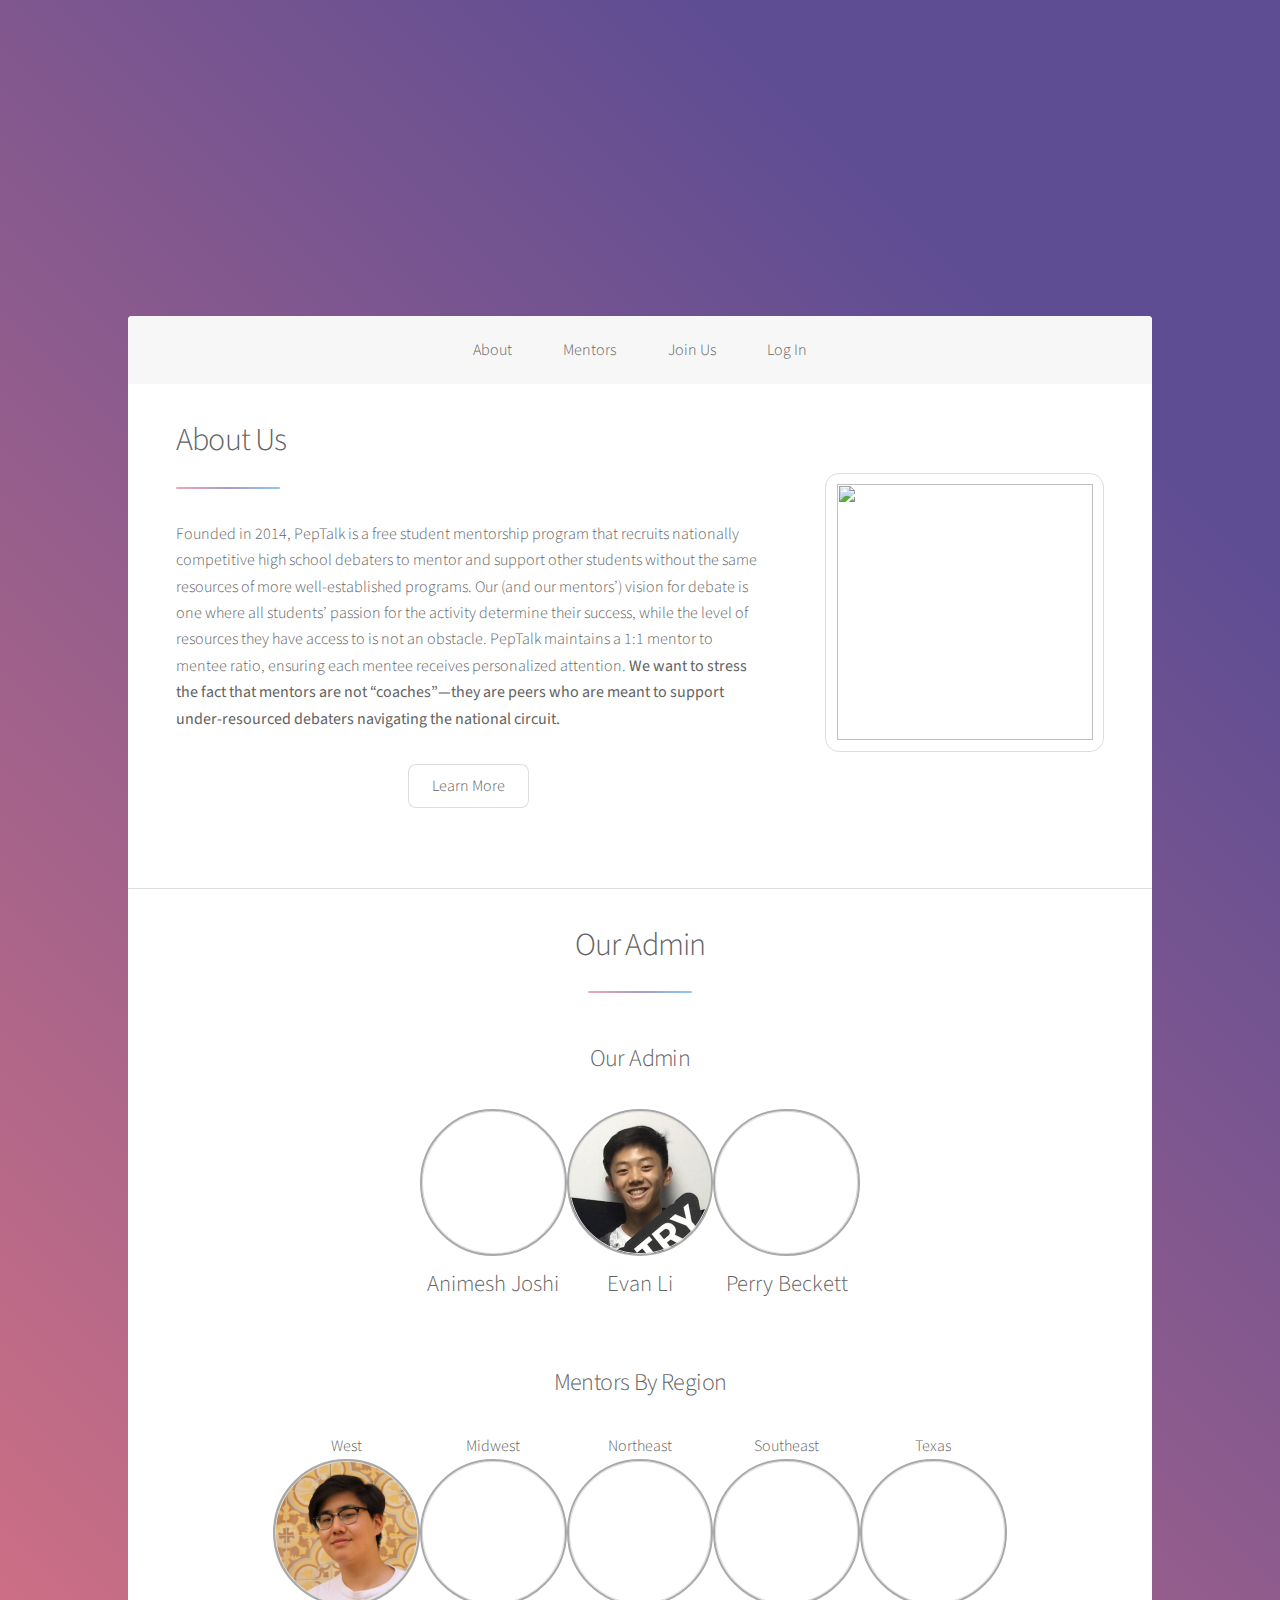
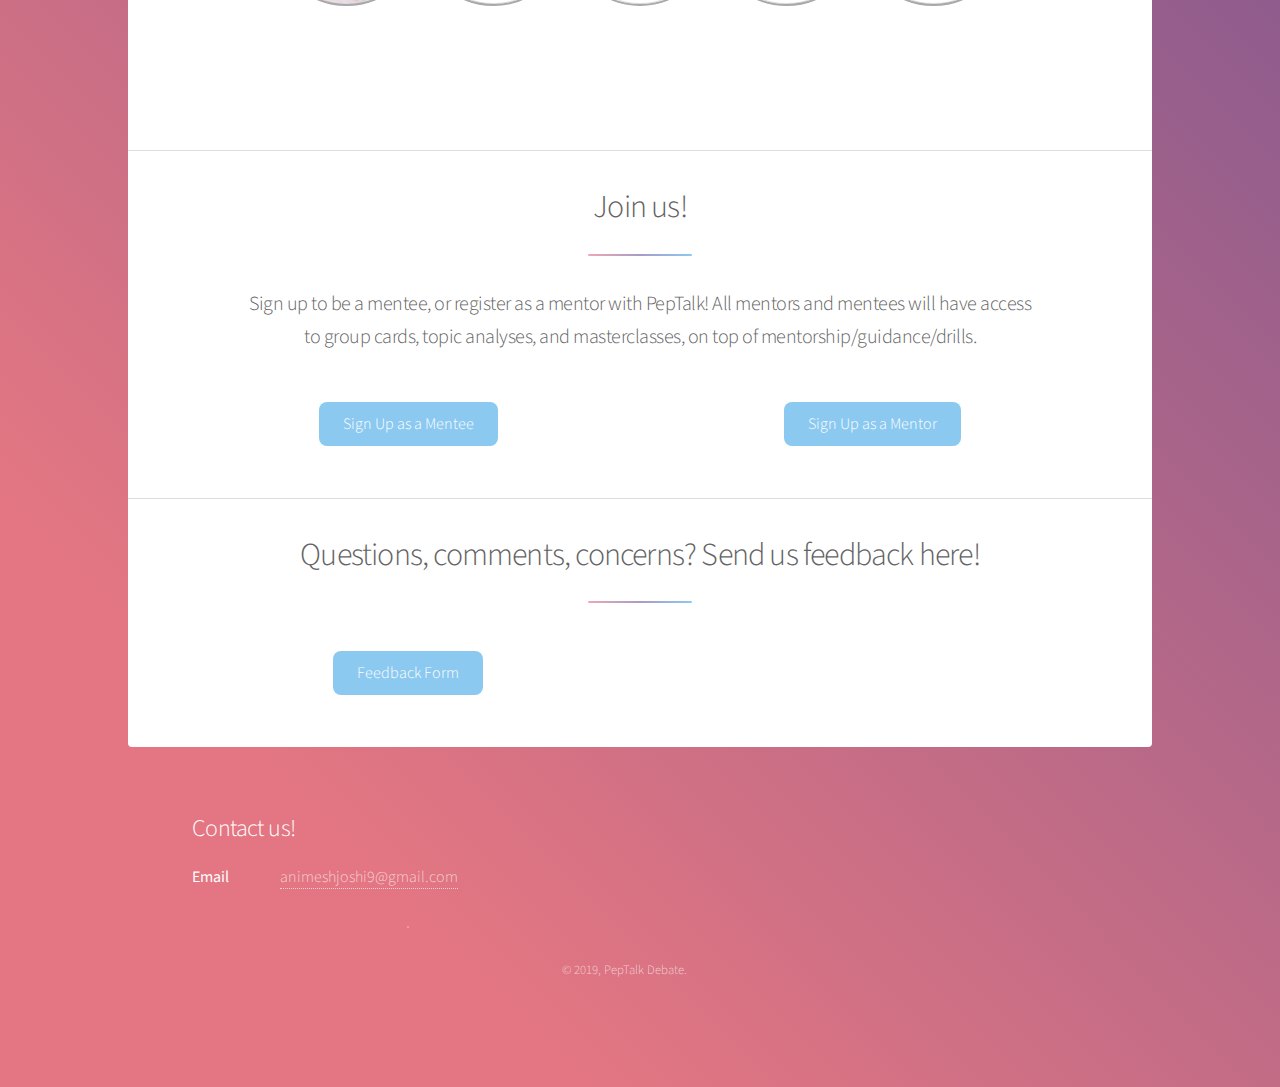
==== index.html @ c2dae262 "Update index.html" ====
<html>
	<head>
		<title>PepTalk Debate</title>
		<meta charset="utf-8" />
		<meta name="viewport" content="width=device-width, initial-scale=1, user-scalable=no" />
		<link rel="stylesheet" href="assets/css/main.css" />
        <link rel="icon" type="image/png" href="images/PepTalk3.jpg" />
		<noscript><link rel="stylesheet" href="assets/css/noscript.css" /></noscript>
        <!-- Stuff Sachin helped with -->
        <script src="react.development.js"></script>
        <script src="react-dom.development.js"></script>
        <script> const e = React.createElement; const c = React.Component;</script>
        <script src = "mentors.js"></script>
        <script src = "profile.js"></script>
        <script src = "regionButtons.js"></script>
        <script src = "regionalSection.js"></script>
        <script src = "personSection.js"></script>
        <script src = "person.js"></script>
        <script src = "app.js"></script>
        

	</head>
	<body class="is-preload">
        

        
		<!-- Wrapper -->
			<div id="wrapper">

				<!-- Header -->
					<header id="header" class="alt">
						<span class="logo"><img src="images/logo.svg" alt="" /></span>
						<h1>PepTalk Debate</h1>
						<p>A completely free debate mentorship resource – for debaters, by debaters.</p>
					</header>

				<!-- Nav -->
					<nav id="nav">
                        
						<ul>
							<li><a href="#intro" class="active-locked">About</a></li>
							<li><a href="#first">Mentors</a></li>
							<li><a href="#fourth">Join Us</a></li>
							<li>
                                <a id="myBtn0">Log In</a>
                                <div id="myModal0" class="modal">
                                  <div class="modal-content" id="loginmodalcontent">
                                    <span class="close0">&times;</span>
                                    <h3 style="text-align:left;" id="LogInHeading">Log In</h3>
                                    <section>
                                            <form method="post" action="#">
                                                    <div class="row gtr-uniform">
                                                        <div class="col-12">
                                                            <input class="col-12" type="text" name="demo-name" id="demo-name" value="" placeholder="Username" />
                                                        </div>
                                                        <div class="col-12">
                                                            <input class="col-12" type="password" name="demo-password" id="demo-name" value="" placeholder="Password" />
                                                        </div>
                                                    </div>
                                                    <div class="actions" id="logger">
														<input type="submit" value="Login" id="logger2" class="primary"/>
													</div>
                                                </form>
                                      </section>
                                  </div>
                                </div>
                            </li>
						</ul>
					</nav>
                

				<!-- Main -->
					<div id="main">

						<!-- Introduction -->
							<section id="intro" class="main">
								<div class="spotlight">
									<div class="content">
										<header class="major">
											<h2>About Us</h2>
										</header>
										<p>Founded in 2014, PepTalk is a free student mentorship program that recruits nationally competitive high school debaters to mentor and support other students without the same resources of more well-established programs. Our (and our mentors’) vision for debate is one where all students’ passion for the activity determine their success, while the level of resources they have access to is not an obstacle. PepTalk maintains a 1:1 mentor to mentee ratio, ensuring each mentee receives personalized attention. <b>We want to stress the fact that mentors are not “coaches”—they are peers who are meant to support under-resourced debaters navigating the national circuit.</b>
 </p>
                                        
										<ul class="actions">
											<li><a href="about.html" class="button">Learn More</a></li>
										</ul>
									</div>
									<span class="image"><img src="assets/css/images/PepTalk.jpg" alt="" /></span>
								</div>
							</section>
						<!-- First Section -->
							<section id="first" class="main special">
								<header class="major">
									<h2>Our Admin</h2>
								</header>
								<ul class="features">
                                    <div id="sachin"></div>
                                       <script>run()</script>
									<!--
                                    <li>
								        <button id="myBtn" class="Animesh circular"></button>
                                        <div id="myModal" class="modal">
                                          <div class="modal-content">
                                            <span class="close">&times;</span>
                                            <h3 style="text-align:left;">Animesh Joshi, WDM Valley (IA)</h3>
                                             <p style="text-align:left;">
                                                 Animesh Joshi is a senior at WDM Valley High School and has eight career bids, going to the Tournament of Champions three times. After working with PepTalk the last two years, he is looking forward to running the program as co-president and acting as web developer! He's championed the Yale Invitational, Florida Blue Key, and the Iowa State Tournament (in PF!), while also reaching elimination rounds at Bronx, Apple Valley, the Glebrooks, Blake, Lexington, and Harvard. His debate interests include analytical philosophy, theory, and the occasional trick. He's very excited to continue mentoring this year! 
                                                 
                                                 Julia Wu is a senior at Lake Highland Prep and has three career bids, going to the Tournament of Champions twice. After working with PepTalk last year, she is looking forward to running the program as a co-president! She is team captain this year after two years as novice team captain. She championed the Varsity Florida State tournament as a junior and has been in semifinals of the Strake Jesuit Invitational and Florida Blue Key as well as in elimination rounds at Yale, Princeton, Harvard, Lexington, Apple Valley, and the Mid America Cup. Her debate interests include framework, theory, and kritikal high theory. She is very excited to be working with new students this year! </p>
                                          </div>
                                        </div>
                                    </li>
									<li>
										<button id="myBtn2" class="Evan circular"></button>
                                        <div id="myModal2" class="modal">
                                          <div class="modal-content">
                                            <span class="close2">&times;</span>
                                            <h3 style="text-align:left;">Evan Li, Lexington (MA)</h3>
                                             <p style="text-align:left;">Evan is a senior at Lexington High School in Massachusetts, going into his 4th year of debate. After working with PepTalk last year, he is looking forward to running the program as a co-president! His debate interests include theory and identity Kritiks, but he is open to teaching all kinds of debate. Thus far, Evan has received 5 bids to the Tournament of Champions and has championed various tournaments, including the Newark Invitational, Harrison Round Robin, and Massachusetts State Tournament while also reaching elimination rounds of Harvard, Princeton, UPenn, and Mid American Cup. His teaching experience includes tutoring multiple students at his high school and working at various debate camps for middle schoolers. </p>
                                          </div>
                                        </div>
									</li>
									<li>
										<button id="myBtn3" class="Perry circular"></button>
                                        <div id="myModal3" class="modal">
                                          <div class="modal-content">
                                            <span class="close3">&times;</span>
                                            <h3 style="text-align:left;">Peregrine Beckett, American Heritage (FL) </h3>
                                             <p style="text-align:left;">
                                                Perry is a senior at American Heritage in Plantation Florida who is in his fourth year of debate. After working with PepTalk last year, he is looking forward to helping run the program as vice president! He has reached multiple bid rounds at large national tournaments, and is the captain of his school’s LD team. Some of his debate interests include Tricks, Framework debate, and Theory.
                                               
                                                 Michael Ning is entering his 4th year of LD debate as a rising senior at Hunter College High School in New York, where he will serve as team president. He earned bids his junior year at the Newark and Lexington Invitationals, finaled the Penn Round Robin, and broke to elimination rounds of the TOC as 20th speaker. His debate interests include philosophical framework, policy-style (LARP), and critical identity-based debate. He was a mentor through the PepTalk program last year, and is excited to serve as vice-president and web developer for the upcoming year!</p>
                                          </div>
                                        </div>
									</li>
                        </ul> 
							</section>
-->
                          <!-- Third Section -->           
                          <!--  <section id="second" class="main special">
								<header class="major">
									<h2>Our Mentors</h2>
								</header>
								<ul class="features">
                                    <li>
										<button id="myBtn4" class="Tajaih circular"></button>
                                        <div id="myModal4" class="modal">
                                          <div class="modal-content">
                                            <span class="close4">&times;</span>
                                            <h3 style="text-align:left;">Tajaih Robinson, Succes Academy (NY) </h3>
                                             <p style="text-align:left;">Tajaih Robinson is a rising senior at  Success Academy High School of Liberal Arts in New York. Tajaih has qualified to the TOC 3 times, getting to octos his junior year, as well as particpating in late outrounds at national circuit tournaments. He primarily specializes in kritikal debate. 
                                                 
                                            </p>
                                          </div>
                                        </div>
									</li>
                                    
                                   
                                    <li>
										<button id="myBtn5" class="Abby circular"></button>
                                        <div id="myModal5" class="modal">
                                          <div class="modal-content">
                                            <span class="close5">&times;</span>
                                            <h3 style="text-align:left;">Abby Morris, Lake Highland (FL)</h3>
                                            <p style="text-align:left;">Abby is a junior from Lake Highland Preparatory School. She has been debating for 4 years and this is her second year with Pep Talk. Abby has gotten 1 career bid thus far and has had 7 bid rounds. She was also top speaker at the Florida State Tournament. Abby enjoys K/High Theory debate the most but also reads a lot of theory and phil.
</p>
                                          </div>
                                        </div>
									</li>
                                    <li>
										<button id="myBtn6" class="Joanne circular"></button>
                                        <div id="myModal6" class="modal">
                                          <div class="modal-content">
                                            <span class="close6">&times;</span>
                                            <h3 style="text-align:left;">Joanne Park, Archbishop Mitty (CA)</h3>
                                            <p style="text-align:left;">Joanne will be entering her senior year at Archbishop Mitty in California, and has competed on both her local and national circuits, frequently reaching elimination rounds. She has been her school's LD captain for two years and will be Team President in the fall. Her debate interests are mostly Ks and LARP, and she is excited to be a mentor for PepTalk this year!</p>
                                          </div>
                                        </div>
                                    </li>
                                    <li>
										<button id="myBtn7" class="Tej circular"></button>
                                        <div id="myModal7" class="modal">
                                          <div class="modal-content">
                                            <span class="close7">&times;</span>
                                              <h3 style="text-align:left;">Tej Gedela, Enloe (NC)</h3>
                                            <p style="text-align:left;">Tej is a senior at William G Enloe and has six career bids to the TOC. He is currently the captain of his school's LD team. He championed the Strake tournament as a junior, and has been in semis of Emory and Florida Blue Key as well as quarters of Glenbrooks. Tej has reached elims of multiple other bid tournaments and attended several round robins. His debate interests include policymaking arguments, theory, and some kritiks. He is excited to work with PepTalk this year!</p>
                                          </div>
                                        </div>
                                    </li>
                                    <li>
										<button id="myBtn9" class="Avery circular"></button>
                                        <div id="myModal9" class="modal">
                                          <div class="modal-content">
                                            <span class="close9">&times;</span>
                                            <h3 style="text-align:left;">Avery Fortier, Lexington (MA)</h3>
                                            <p style="text-align:left;">Avery is going into her fourth year debating for Lexington. She has consistently broken at national circuit tournaments and won several locals. Avery has been in three bid rounds and bid at Blake. Avery has also been selected as TA for her school’s novices this year and works as a mentor for WIN Debate. Her debate interests include high theory and critical positions. She is super excited to be a part of Pep Talk this year!</p>
                                          </div>
                                        </div>
                                    </li>
                                    <li>
										<button id="myBtn10" class="John circular"></button>
                                        <div id="myModal10" class="modal">
                                          <div class="modal-content">
                                            <span class="close10">&times;</span>
                                            <h3 style="text-align:left;">John Choi, Loyola (CA)</h3>
                                            <p style="text-align:left;">John Choi is currently a Senior at Loyola High School in Los Angeles- in his junior year he was first speaker at the UNLV tournament, broke to doubles at Valley, Octas at UNLV and quarters at Alta. John specializes in critical literature, LARPing, and theory. On the side, he enjoys photography and working out. John is excited to work with PepTalk and is available to answer any questions via Facebook or PepTalk!</p>
                                          </div>
                                        </div>
                                    </li>
                                    <li>
										<button id="myBtn8" class="Serena circular"></button>
                                        <div id="myModal8" class="modal">
                                          <div class="modal-content">
                                            <span class="close8">&times;</span>
                                            <h3 style="text-align:left;">Serena Lyou, Lake Highland (FL)</h3>
                                            <p style="text-align:left;">Serena Lyou is a senior at Lake Highland Preparatory School and has been debating on the national circuit since her freshman year. She is currently the LD novice team captain and enjoys working with novices and fellow teammates. She is excited to be a mentor for PepTalk to help debaters who don't have access to the same resources as others. Her debate interests include critical literature, specializing in identity politics her junior year.</p>
                                          </div>
                                        </div>
                                    </li>
                                    <li>
										<button id="myBtn11" class="Andrew circular"></button>
                                        <div id="myModal11" class="modal">
                                          <div class="modal-content">
                                            <span class="close11">&times;</span>
                                            <h3 style="text-align:left;">Andrew Qin, Houston Memorial (TX)</h3>
                                            <p style="text-align:left;">Andrew Qin is a senior at Memorial High School in Houston. As a junior, he won the University of Houston tournament, qualified to the TOC, and broke to octafinals of TFA State. Andrew specializes in theory but is familiar with philosophy, identity Kritiks, and some LARP.</p>
                                          </div>
                                        </div>
                                    </li>
                                    <li>
										<button id="myBtn12" class="Lauren circular"></button>
                                        <div id="myModal12" class="modal">
                                          <div class="modal-content">
                                            <span class="close12">&times;</span>
                                              <h3 style="text-align:left;">Lauren Gilbert, WDM Valley (IA)</h3>
                                              <p style="text-align:left;">Lauren Gilbert is a senior at Valley High School and has been debating for five years. Lauren serves as a mentor for W.in debate. Last year, she cleared at multiple bid tournaments and competed at the TOC. Her debate interests include framework and theory, and she is excited to be a mentor for PepTalk!
</p>
                                          </div>
                                        </div>
                                    </li>
                                    <li>
										<button id="myBtn13" class="Zach circular"></button>
                                        <div id="myModal13" class="modal">
                                          <div class="modal-content">
                                            <span class="close13">&times;</span>
                                            <h3 style="text-align:left;">Zach Lu, Needham (MA)</h3>
                                            <p style="text-align:left;">Zachary Lu is a rising senior at Needham High School in Massachusetts. His debate interests include LARP debate, philosophy, and kritikal affirmatives, though he’s done every type of debate (except tricks). Thus far, he has received 2 bids to the TOC and has participated in the Harvard and Harrison Round Robins, semifinaling at the latter. Zachary has reached elimination rounds at Harvard, Emory, Apple Valley, Glenbrooks, and more, finaling at Princeton. He is his school’s LD captain, and is looking forward to mentoring with Peptalk!
</p>
                                          </div>
                                        </div>
                                    </li>
                                    <li>
										<button id="myBtn14" class="Isabella circular"></button>
                                        <div id="myModal14" class="modal">
                                          <div class="modal-content">
                                            <span class="close14">&times;</span>
                                            <h3 style="text-align:left;">Isabella Nadel, WDM Valley (IA)</h3>
                                            <p style="text-align:left;">Isabella Nadel is a senior at Valley High School and has been debating for four years. Last year, she competed at the TOC and has cleared at multiple bid tournaments. Isabella’s debate interests include framework and theory. This is her second year mentoring with W.in Debate and she is excited to begin working with PepTalk!</p>
                                          </div>
                                        </div>
                                    </li>
                                    <li>
										<button id="myBtn15" class="Meghana circular"></button>
                                        <div id="myModal15" class="modal">
                                          <div class="modal-content">
                                            <span class="close15">&times;</span>
                                            <h3 style="text-align:left;">Meghana Srinivasa, Lake Highland (FL)</h3>
                                            <p style="text-align:left;">Meghana Srinivasa is a senior at Lake Highland Preparatory School and is the LD novice team captain. She enjoys working with her current novices and teammates, and she looks forward to mentoring debaters that do not have access to the same resources as larger programs. Her debate interests include theory and critical literature.
                                          </div>
                                        </div>
                                    </li>
                                    <li>
										<button id="myBtn16" class="Ben circular"></button>
                                        <div id="myModal16" class="modal">
                                          <div class="modal-content">
                                            <span class="close16">&times;</span>
                                            <h3 style="text-align:left;">Ben Waldman, Walt Whitman (MD)</h3>
                                            <p style="text-align:left;">Ben is a rising junior at Walt Whitman High School in Bethesda, Maryland, where he will serve as an LD captain. He broke at Yale, Valley, Bronx, Glenbrooks, Princeton, and Harvard his sophomore year, bidding at Yale and Bronx. His debate interests include moral philosophy, high theory, and LARP. He’s excited to be working with PepTalk this year!
                                              </p>
                                          </div>
                                        </div>
                                    </li>
                                    <li>
										<button id="myBtn17" class="Rohan circular"></button>
                                        <div id="myModal17" class="modal">
                                          <div class="modal-content">
                                            <span class="close17">&times;</span>
                                            <h3 style="text-align:left;">Rohan Rao, Seven Lakes (TX)</h3>
                                            <p style="text-align:left;">Rohan Rao is a rising senior at Seven Lakes High School in Texas. During his debate career, he has broken at the Texas Forensics Association State Tournament twice (reaching double-octos as a sophomore and octo-finals as a junior). He competes on the national circuit, clearing to elimination rounds at the Strake Jesuit Invitational, the University of Texas Longhorn Classic, and the University of Houston Cougar Classic. His debate interests include theory and policy arguments.
                                              </p>
                                          </div>
                                        </div>
                                    </li>
                                    <li>
										<button id="myBtn18" class="Mimi circular"></button>
                                        <div id="myModal18" class="modal">
                                          <div class="modal-content">
                                            <span class="close18">&times;</span>
                                            <h3 style="text-align:left;">Mimi Sawhney, Lake Highland Prep (FL)</h3>
                                            <p style="text-align:left;">Mimi Sawhney is a junior at Lake Highland Preparatory School and is in her 4th year of debate. She is captain of the novice team at her school and serves as a mentor for w.in debate. She enjoys working with younger teammates and looks forward to mentoring debaters throughout the year. Her debate interests include framework and theory.

                                              </p>
                                          </div>
                                        </div>
                                    </li>
                                    <li>
										<button id="myBtn19" class="Annie circular"></button>
                                        <div id="myModal19" class="modal">
                                          <div class="modal-content">
                                            <span class="close19">&times;</span>
                                            <h3 style="text-align:left;">Annie Wang, Bronx Science (NY)</h3>
                                            <p style="text-align:left;"> Annie Wang debated for Bronx Science in New York the past 3 years. Her debate interests includes: performance Ks surrounding Chinese American identity/feminism, high theory such as Deleuze and Lacan, and theory/topicality. She’s really exited to be paired up with a mentee and work with them the rest of the season!
                                              </p>
                                          </div>
                                        </div>
                                    </li>
                                    <li>
										<button id="myBtn20" class="Kevin circular"></button>
                                        <div id="myModal20" class="modal">
                                          <div class="modal-content">
                                            <span class="close20">&times;</span>
                                            <h3 style="text-align:left;">Kevin Yang, Lexington (MA)</h3>
                                            <p style="text-align:left;">Kevin is a senior at Lexington High School entering his fourth year of debate. He's reached elimination rounds at Pennsbury and Blake as well as winning the MA state championship. His main debate interests are policy arguments (LARP) and theory, but he also enjoys reading critical arguments and some philosophies. Kevin looks forward to mentoring debaters!
                                              </p>
                                          </div>
                                        </div>
                                    </li>
                                                                        

                                    <li>
										<button id="myBtn21" class="Ava circular"></button>
                                        <div id="myModal21" class="modal">
                                          <div class="modal-content">
                                            <span class="close21">&times;</span>
                                            <h3 style="text-align:left;">Ava Zinman, Harrison (NY)</h3>
                                            <p style="text-align:left;">Ava is a rising senior and Captain of her debate team at Harrison High School. She received 5 career bids to the TOC and reached finals of Columbia and Byram Hills, semis of Scarsdale and NCFL, quarters of Apple Valley and Newark, and octos of Greenhill, Glenbrooks, and Lexington. She has received speaker awards at Lexington, Columbia, Newark, Glenbrooks, Scarsdale, and Apple Valley, and has attended the Greenhill and Harvard Round Robins. Ava runs her middle school’s debate club and tutors students in debate both independently and through the W.in Debate program. Her interests include identity kritiks, traditional debate and LARP. She’s looking forward to mentoring for PepTalk this year! 
                                            <p/>
                                          </div>
                                        </div>
                                    </li>
                                    <li>
										<button id="myBtn22" class="Scott circular"></button>
                                        <div id="myModal22" class="modal">
                                          <div class="modal-content">
                                            <span class="close22">&times;</span>
                                            <h3 style="text-align:left;">Scott Klein, Hunter (NY)</h3>
                                            <p style="text-align:left;">Scott Klein is entering his 4th year of LD debate as a rising senior at Hunter College High School in New York, where he will serve as team president. He qualified to the TOC his junior year and was an Octofinalist at the 2019 NCFL Grand National tournament. His debate interests include ethical framework, theory and critical debate. He was the LD novice director at his school and has volunteered at multiple urban debate league summer camps as an instructor. He was a mentor through the PepTalk program last year and is excited for the upcoming year!
                                              </p>
                                          </div>
                                        </div>
                                    </li>
                                    <li>
										<button id="myBtn23" class="Arun circular"></button>
                                        <div id="myModal23" class="modal">
                                          <div class="modal-content">
                                            <span class="close23">&times;</span>
                                            <h3 style="text-align:left;">Arun Mehra, Strake Jesuit (TX)</h3>
                                            <p style="text-align:left;">Arun Mehra is going to be a senior at Strake Jesuit while entering his 4th year of debate. He has reached out rounds and bid rounds at major national tournaments such as the Harvard Invitational, Glenbrooks Tournaments, and the Mid America Cup. His debate interests include theory, Kantian framework, larp, critical literature including anti-blackness, settler colonialism, and high theory.
                                                </p>
                                          </div>
                                        </div>
                                    </li>
                                    <li>
										<button id="myBtn24" class="Asher circular"></button>
                                        <div id="myModal24" class="modal">
                                          <div class="modal-content">
                                            <span class="close24">&times;</span>
                                            <h3 style="text-align:left;">Asher Towner, Crescenta Township (CA) </h3>
                                            <p style="text-align:left;">Asher is a senior at Crescenta Valley high school, has bid to the TOC 3x, reached finals of USC, semis of CPS, octos of HW, had 8 bid rounds, and got speaker awards at most of the tournaments they went to last year. Asher specializes in policy and theory styles of debate (they guess). Asher is looking forward to mentoring this year! 
</p>
                                          </div>
                                        </div>
                                    </li>
                                    
                                    <li>
										<button id="myBtn25" class="Matthew circular"></button>
                                        <div id="myModal25" class="modal">
                                          <div class="modal-content">
                                            <span class="close25">&times;</span>
                                            <h3 style="text-align:left;">Matthew Liu, Acton-Boxborough (MA)</h3>
                                            <p style="text-align:left;">Matthew is entering his fourth year of debate as a senior at Acton-Boxborough Regional High school, where he is one of the LD captains. His junior year, he qualified to the NCFL and NSDA national tournaments and bid to the TOC. He specializes in LARP and theory, and is excited to be working with PepTalk this year!</p>
                                          </div>
                                        </div>
                                    </li>
                                    
                                    <li>
										<button id="myBtn26" class="Elizabeth circular"></button>
                                        <div id="myModal26" class="modal">
                                          <div class="modal-content">
                                            <span class="close26">&times;</span>
                                            <h3 style="text-align:left;">Elizabeth Lee, Bergen (NJ)</h3>
                                            <p style="text-align:left;"> Elizabeth is a senior at Bergen County Academies in New Jersey, where she is president of the national circuit debate team. Her debate interests include philosophy and critical literature. She's excited to work with mentees this year!</p>
                                          </div>
                                        </div>
                                    </li>
                                    
                                    <li>
										<button id="myBtn27" class="Angela circular"></button>
                                        <div id="myModal27" class="modal">
                                          <div class="modal-content">
                                            <span class="close27">&times;</span>
                                            <h3 style="text-align:left;">Angela Zhong, Cypress Woods (TX)</h3>
                                            <p style="text-align:left;"> Angela Zhong is a senior at Cypress Woods high school and past member of the USA Debate Development Team. She is also the Debate Captain at her school and has placed in the top 10 at TFA and UIL state championships. Angela is excited to give back to the debate community as a mentor for W.in Debate and Peptalk. In her free time, she enjoys figure skating and reading the news.</p>
                                          </div>
                                        </div>
                                    </li>
                                    
                                    <li>
										<button id="myBtn28" class="Ben1 circular"></button>
                                        <div id="myModal28" class="modal">
                                          <div class="modal-content">
                                            <span class="close28">&times;</span>
                                            <h3 style="text-align:left;">Ben Thomas, KAPS (TX)</h3>
                                            <p style="text-align:left;"> Ben Thomas is a rising senior at KAPS school in Texas. She has been involved with debate for over 4 years beginning in a traditional circuit learning the basics of debate and moving up to the national circuit. Ben has received invites to the Strake Jesuit, Quarry Lane, and Greenhill round robins. In her first year of national circuit debate she received a bid to the TOC by championing the heritage hall tournament. Participating in 5 bid rounds last year. Notably was 5th speaker at greenhill, top speaker at heritage hall and 18th speaker at the tournament of champions. Ben specializes in reading embodied performance positions pertaining to transness.</p>
                                          </div>
                                        </div>
                                    </li>
                                    
                                    <li>
										<button id="myBtn29" class="Nate circular"></button>
                                        <div id="myModal29" class="modal">
                                          <div class="modal-content">
                                            <span class="close29">&times;</span>
                                            <h3 style="text-align:left;">Nate Kruger, Hunter (NY)</h3>
                                            <p style="text-align:left;"> Nate is a senior at Hunter College High School entering his fourth year of debate. He's reached elimination rounds at many national circuit tournaments, and has received invites to the UPenn, Harrison, and Byram Round Robins. His primary debate interests are philosophy and theory, though he is also enjoys reading kritikal positions and going for policy-making arguments. Nate is looking forward to mentoring this year!
</p>
                                          </div>
                                        </div>
                                    </li>

                                    <li>
										<button id="myBtn30" class="Gabrielle circular"></button>
                                        <div id="myModal30" class="modal">
                                          <div class="modal-content">
                                            <span class="close30">&times;</span>
                                            <h3 style="text-align:left;">Gabrielle Lea, All Saints Episcobal School (TX) </h3>
                                            <p style="text-align:left;"> Gabby Lea is a rising senior from All Saints Episcopal School in Tyler, TX where they will be their team’s LD captain for the 2nd year in a row. They run mostly traditional philosophy and LARP arguments, but are familiar with every type of argument normally run in LD. They have won multiple locals, consistently cleared at bid tournaments such Harvard, Colleyville, and more, and qualified to the NSDA national tournament twice in a row. They are super excited to be a mentor with PepTalk this year.
 </p>
                                          </div>
                                        </div>
                                    </li>
                                                                        

                                    <li>
										<button id="myBtn31" class="David circular"></button>
                                        <div id="myModal31" class="modal">
                                          <div class="modal-content">
                                            <span class="close31">&times;</span>
                                            <h3 style="text-align:left;">David Edwards, Charlotte Catholic (NC) </h3>
                                            <p style="text-align:left;">David is a rising senior at Charlotte Catholic and has five career bids to the TOC, making it to octofinals his junior year. He is currently the president of Charlotte Catholic’s speech and debate team and going into his fourth year in debate and third year in national circuit debate. His junior year, he championed the Durham Invitational and made it to octos of Apple Valley and Emory. David has broken to elims and bid rounds and earned speaker awards at several other tournaments. His main debate interests are policy and clash of civilizations debates. David can’t wait to work with PepTalk this season!

                                            <p/>
                                          </div>
                                        </div>
                                    </li>
                                    <li>
										<button id="myBtn32" class="Breigh circular"></button>
                                        <div id="myModal32" class="modal">
                                          <div class="modal-content">
                                            <span class="close32">&times;</span>
                                            <h3 style="text-align:left;">Breigh Platt, Frisco Legacy (TX) </h3>
                                            <p style="text-align:left;">Breigh is a junior who debates for Frisco Legacy in Texas. She has cleared at multiple national tournaments, debating both in TX and the North East. Her debate interests are concentrated in high theory authors such as Baudrillard and Deleuze, theory, and non-T affs. She can't wait to work with Pep Talk!

                                              </p>
                                          </div>
                                        </div>
                                    </li>
                                    <li>
										<button id="myBtn33" class="Josh circular"></button>
                                        <div id="myModal33" class="modal">
                                          <div class="modal-content">
                                            <span class="close33">&times;</span>
                                            <h3 style="text-align:left;">Josh Porter, Strake Jesuit (TX)</h3>
                                            <p style="text-align:left;">Joshua is a senior at Strake Jesuit College Preparatory, going into his 4th year of debate. His debate interests include identity Kritiks and philosophical arguments, but he is open to helping anyone get better at debate. He received 1 bid and at-larged to the Tournament of Champions, just barely missing the bar for reaching elimination rounds. His teaching experience includes teaching the basic of LD to dozens of students just starting debate.

                                                </p>
                                          </div>
                                        </div>
                                    </li>
                                    <li>
										<button id="myBtn34" class="Arjun circular"></button>
                                        <div id="myModal34" class="modal">
                                          <div class="modal-content">
                                            <span class="close34">&times;</span>
                                            <h3 style="text-align:left;">Arjun Chopra, Blair Academy (NJ) </h3>
                                            <p style="text-align:left;">Arjun is a rising Junior and captain of the Blair Academy speech and debate team. They have consistently broken and received speaker awards at bid tournaments including the New York City Invitational, the Princeton Classic, the Ridge Invitational, the Newark Invitational, the Upenn Tournament, the Harvard Forensics Tournament, and was a finalist at the Woodward 2nd year National Championship. Arjun’s interests include high theory, performative, and identity based kritikal arguments, and they are looking forward to mentoring for PepTalk this year.

</p>
                                          </div>
                                        </div>
                                    </li>
                                    
                                    <li>
										<button id="myBtn35" class="Ben2 circular"></button>
                                        <div id="myModal35" class="modal">
                                          <div class="modal-content">
                                            <span class="close35">&times;</span>
                                            <h3 style="text-align:left;">Ben Erdman, Strake Jesuit (TX)</h3>
                                            <p style="text-align:left;">Ben Erdmann is a junior at Strake Jesuit. In his sophomore year, Ben received 1 bid and reached 2 bid rounds. He also championed multiple local tournaments on the Houston circuit. His teaching experience includes helping to teach novices at Strake as well as working at multiple debate camps for middle-schoolers. His debate interests include kritikal literature and policy arguments. He’s excited to help out as a mentor for PepTalk this year!
</p>
                                          </div>
                                        </div>
                                    </li>
                                    
                                    <li>
										<button id="myBtn36" class="Anika circular"></button>
                                        <div id="myModal36" class="modal">
                                          <div class="modal-content">
                                            <span class="close36">&times;</span>
                                            <h3 style="text-align:left;">Anika Dham, American Heritage (FL) </h3>
                                            <p style="text-align:left;"> Anika has debated for American Heritage school since she was a freshman and loves it. She joined peptalk to help out students who may not have had a strong support system like her. She enjoys theory, and philosophy debates.
</p>
                                          </div>
                                        </div>
                                    </li>
                                    
                                    <li>
										<button id="myBtn37" class="Lukas circular"></button>
                                        <div id="myModal37" class="modal">
                                          <div class="modal-content">
                                            <span class="close37">&times;</span>
                                            <h3 style="text-align:left;">Lukas Krause, Archbishop Mitty (CA)</h3>
                                            <p style="text-align:left;"> Lukas is a Junior at Archbishop Mitty High School in their second year of LD Debate.  Last year, they reached outrounds at multiple tournaments and earned a bid to the TOC.  They also will serve as their school’s captain of Circuit LD Debate for the upcoming school year.  They are interested in K, theory, and small plan/soft left affs as their primary debate arguments.</p>
                                          </div>
                                        </div>
                                    </li>
                                    
                                    <li>
										<button id="myBtn38" class="Reetesh circular"></button>
                                        <div id="myModal38" class="modal">
                                          <div class="modal-content">
                                            <span class="close38">&times;</span>
                                            <h3 style="text-align:left;">Reetesh Sudhakar, Westview (OR) </h3>
                                            <p style="text-align:left;">Reetesh Sudhakar is a rising junior at Westview High School, in Portland, Oregon. In LD, he broke at UT Austin, University of Puget Sound, and the Harvard Invitational his sophomore year. His debate interests include philosophy, LARP, and theory debate. He is extremely excited to be a mentor with PepTalk this coming year!
                                              </p>
                                          </div>
                                        </div>
                                    </li>
                                    
                                    <li>
										<button id="myBtn39" class="Jason circular"></button>
                                        <div id="myModal39" class="modal">
                                          <div class="modal-content">
                                            <span class="close39">&times;</span>
                                            <h3 style="text-align:left;">Jason Lan, Syosset (NY)</h3>
                                            <p style="text-align:left;"> Jason Lan is a senior at Syosset High School in his third year of debate, currently serving as team captain. As a junior, he reached outrounds at Columbia and States, and coached/mentored multiple students to champion multiple JV and novice invitationals within the area. This, and working in NYC's UDL has given Jason the tools and motivation to teach younger students, and he's excited to join PepTalk this year.
 </p>
                                          </div>
                                        </div>
                                    </li>

                                    <li>
										<button id="myBtn40" class="Michael circular"></button>
                                        <div id="myModal40" class="modal">
                                          <div class="modal-content">
                                            <span class="close40">&times;</span>
                                            <h3 style="text-align:left;">Michael Zhou, Cypress Ranch (TX) </h3>
                                            <p style="text-align:left;"> Michael is going to be a senior at Cypress Ranch HS. He has broken at several bid tournaments and earned a bid to the TOC. His debate interests focus on K’s, especially Agamben and Weheliye. He’s looking forward to mentoring through PepTalk </p>
                                          </div>
                                        </div>
                                    </li>


                                    <li>
										<button id="myBtn41" class="Max circular"></button>
                                        <div id="myModal41" class="modal">
                                          <div class="modal-content">
                                            <span class="close41">&times;</span>
                                            <h3 style="text-align:left;">Max Tran, Lamar (TX) </h3>
                                            <p style="text-align:left;">Max Tran is a rising senior at Lamar High School and is excited to work with incoming debaters to learn advocacy skills and explore literature bases. Coming from a background with little institutional support, he has reached the bid round at Churchill despite navigating barriers to even compete. Max already has experience working with his neighboring middle school team and wants to ensure everyone is able to access the education they deserve.


                                            <p/>
                                          </div>
                                        </div>
                                    </li>
                                    <li>
										<button id="myBtn42" class="Rex circular"></button>
                                        <div id="myModal42" class="modal">
                                          <div class="modal-content">
                                            <span class="close42">&times;</span>
                                            <h3 style="text-align:left;">Rex Evans, Santa Monica (CA) </h3>
                                            <p style="text-align:left;">Rex Evans is entering his senior year at Santa Monica High School. His debate interests include policy-style arguments, the cap k, and Giorgio Agamben. He has qualified to the Tournament of Champions twice and championed Harvard Westlake, College Prep, and Voices. Outside of debate he enjoys playing ping pong and going to the beach.


                                              </p>
                                          </div>
                                        </div>
                                    </li>
                                    <li>
										<button id="myBtn43" class="Jarvis circular"></button>
                                        <div id="myModal43" class="modal">
                                          <div class="modal-content">
                                            <span class="close43">&times;</span>
                                            <h3 style="text-align:left;">Jarvis Xie , Strake Jesuit (TX)</h3>
                                            <p style="text-align:left;">Jarvis is a rising sophomore at Strake Jesuit College Preparatory in Houston, Texas. As an incoming transfer, he looks forward to traveling with Strake this year. His "notable" achievements include breaking at the NSD camp tournament and the VBI philly tournament as an 8th grader. Despite his lack of circuit experience, Jarvis can be helpful in teaching LARP, theory/T and critical literature in disability studies. He looks forward to working with the mentees in his first year with PepTalk!

                                                </p>
                                          </div>
                                        </div>
                                    </li>
                                    
                                    <li>
										<button id="myBtn44" class="Shreya circular"></button>
                                        <div id="myModal44" class="modal">
                                          <div class="modal-content">
                                            <span class="close44">&times;</span>
                                            <h3 style="text-align:left;">Shreya Mehta, Kinkaid (TX) </h3>
                                            <p style="text-align:left;">Shreya Mehta is a fourth-year and senior in debate and LD captain at the Kinkaid School in Houston, Texas. She has participated in multiple national tournaments and reached outrounds at tournaments like Meadows, Grapevine, and University of Texas at Austin, and her debate interests include: high theory such as Deleuze and Lacan, theory/T, and gender/feminist literature. She has volunteered to mentor students in her school and serve through community organizations like Houston Urban Debate League. She is really excited to meet mentees and work with them throughout the season!

</p>
                                          </div>
                                        </div>
                                    </li>
                                    
                                    <li>
										<button id="myBtn45" class="Nikki circular"></button>
                                        <div id="myModal45" class="modal">
                                          <div class="modal-content">
                                            <span class="close45">&times;</span>
                                            <h3 style="text-align:left;">Nikita Tangaturi, American Heritage (FL) </h3>
                                            <p style="text-align:left;">Nikita Tanguturi has been in debate for 6 years, debating at American Heritage Boca for the last 2 years, where she is currently a junior. She is the current president of the debate team, and was the event captain of ld last year. She has made it to the bubble round and broke at various toc bid tournaments, and broke at the Florida State tournament. As a debater she is primarily interested in kritikal debate, both identity based and postmodern. Her favorite authors include Baudrillard, Bataille, Freud, N’yongo, and Warren.  She coaches younger students on her team as well as middle school students in her county and through w.in debate, and looks forward to mentoring for peptalk!

</p>
                                          </div>
                                        </div>
                                    </li>
                                    
                                    <li>
										<button id="myBtn46" class="Jalyn circular"></button>
                                        <div id="myModal46" class="modal">
                                          <div class="modal-content">
                                            <span class="close46">&times;</span>
                                            <h3 style="text-align:left;">Jalyn Wu, Valley (IA) </h3>
                                            <p style="text-align:left;"> Jalyn has debated for WDM Valley for 5 years, clearing and making bid rounds at multiple national circuit tournaments. Her favorite styles of debate are identity k/performance/, framework and edgy arguments. Jalyn has previously worked with the novices and junior high debaters on her team. She’s super excited to be working with PepTalk this year!

</p>
                                          </div>
                                        </div>
                                    </li>
                                    
                                    <li>
										<button id="myBtn47" class="Kirtan circular"></button>
                                        <div id="myModal47" class="modal">
                                          <div class="modal-content">
                                            <span class="close47">&times;</span>
                                            <h3 style="text-align:left;">Kirtan Patel, McDowell (PA) </h3>
                                            <p style="text-align:left;"> Kirtan Patel is a senior at McDowell High School in Erie Pennsylvania. Kirtan competes on both the PA traditional circuit and the northeast TOC bid circuit. As a junior he won the Pennsylvania state tournament and broke to double octos of the NCFL national tournament specializing in judge adaptation and argument generation. On the progressive circuit he went to numerous bid tournaments specializing in high theory kritiks specifically baudrillard and agamben. He is excited to work with PepTalk this year!
</p>
                                          </div>
                                        </div>
                                    </li>
                                    
                                    <li>
										<button id="myBtn48" class="Curtis circular"></button>
                                        <div id="myModal48" class="modal">
                                          <div class="modal-content">
                                            <span class="close48">&times;</span>
                                            <h3 style="text-align:left;">Curtis Chang, Scarsdale (NY) </h3>
                                            <p style="text-align:left;">Curtis is a junior in Scarsdale High School, serving as a team officer in his third year of debate. As a sophomore, he broke at tournaments such as Blake, Princeton, and Apple Valley, and reached the bid round at the Harvard Invitational. He is primarily interested in theory/topicality and philosophy, and is excited to work with PepTalk this year!

                                              </p>
                                          </div>
                                        </div>
                                    </li>
                                    
                                    <li>
										<button id="myBtn49" class="Nevin circular"></button>
                                        <div id="myModal49" class="modal">
                                          <div class="modal-content">
                                            <span class="close49">&times;</span>
                                            <h3 style="text-align:left;">Nevin Gera, McMillen (TX) </h3>
                                            <p style="text-align:left;"> bio coming soon!
 </p>
                                          </div>
                                        </div>
                                    </li>

                                    <li>
										<button id="myBtn50" class="Christine circular"></button>
                                        <div id="myModal50" class="modal">
                                          <div class="modal-content">
                                            <span class="close50">&times;</span>
                                            <h3 style="text-align:left;">Christine Wang, Lexington (MA) </h3>
                                            <p style="text-align:left;"> bio coming soon! </p>
                                          </div>
                                        </div>
                                    </li>
                                    <li>
										<button id="myBtn51" class="Arjan circular"></button>
                                        <div id="myModal51" class="modal">
                                          <div class="modal-content">
                                            <span class="close51">&times;</span>
                                            <h3 style="text-align:left;">Arjan Kang, King (FL) </h3>
                                            <p style="text-align:left;">Arjan Kang is a senior at King High School. He is currently entering his fourth year of debate as his school’s LD captain. He has broken at multiple national tournaments and received a bid to the tournament of champions. His debate interests include philosophy, theory, and some kritiks. He is excited to work with PepTalk this year!
</p>
                                          </div>
                                        </div>
                                    </li>
                                    
                                    <li>
										<button id="myBtn52" class="David1 circular"></button>
                                        <div id="myModal52" class="modal">
                                          <div class="modal-content">
                                            <span class="close52">&times;</span>
                                            <h3 style="text-align:left;">David Herrera, Strake Jesuit (TX) </h3>
                                            <p style="text-align:left;"> bio coming soon!
</p>
                                          </div>
                                        </div>
                                    </li>
                                    
                                    <li>
										<button id="myBtn53" class="Madi circular"></button>
                                        <div id="myModal53" class="modal">
                                          <div class="modal-content">
                                            <span class="close53">&times;</span>
                                            <h3 style="text-align:left;">Madi Crowley, Lake Highland (FL)  </h3>
                                            <p style="text-align:left;"> Madi Crowley is a senior from Lake Highland Preparatory School and this is her 5th year debating. Madi has consistently competed on the national circuit, including reaching a bid round at Blue Key and semis at Florida States. She enjoys reading kritikal literature like dean and weheliye but also loves reading tricks
</p>
                                          </div>
                                        </div>
                                    </li>
                              
                                    <li>
										<button id="myBtn54" class="Adnan circular"></button>
                                        <div id="myModal54" class="modal">
                                          <div class="modal-content">
                                            <span class="close54">&times;</span>
                                            <h3 style="text-align:left;">Adnan Fatakdawala, The Village (TX) </h3>
                                            <p style="text-align:left;">Adnan is a senior and President of the Speech and Debate team at The Village School and is entering his 4th year of debate. He has reached out rounds at tournaments such as TFA state, University of Texas Longhorn Classic, and Colleyville. His debate interests include policy arguments, T/theory, and anti-blackness.
                                              </p>
                                          </div>
                                        </div>
                                    </li>
                               
                                  
                                    
                                    
                                    
                                  
                                    <li>
										<button id="myBtn55" class="Jason circular"></button>
                                        <div id="myModal55" class="modal">
                                          <div class="modal-content">
                                            <span class="close55">&times;</span>
                                            <h3 style="text-align:left;">Jason Lan, Syosset (NY)</h3>
                                            <p style="text-align:left;"> Jason Lan is a senior at Syosset High School in his third year of debate, currently serving as team captain. As a junior, he reached outrounds at Columbia and States, and coached/mentored multiple students to champion multiple JV and novice invitationals within the area. This, and working in NYC's UDL has given Jason the tools and motivation to teach younger students, and he's excited to join PepTalk this year.
 </p>
                                          </div>
                                        </div>
                                    </li>

                                    <li>
										<button id="myBtn56" class="Michael circular"></button>
                                        <div id="myModal56" class="modal">
                                          <div class="modal-content">
                                            <span class="close56">&times;</span>
                                            <h3 style="text-align:left;">Michael Zhou, Cypress Ranch (TX) </h3>
                                            <p style="text-align:left;"> Michael is going to be a senior at Cypress Ranch HS. He has broken at several bid tournaments and earned a bid to the TOC. His debate interests focus on K’s, especially Agamben and Weheliye. He’s looking forward to mentoring through PepTalk </p>
                                          </div>
                                        </div>
                                    </li>

-->
								</ul>
							</section>
                        
                        
                        

							<!-- Fourth Section -->
							<section id="fourth" class="main special">
								<header class="major">
									<h2>Join us!</h2>
									<p>Sign up to be a mentee, or register as a mentor with PepTalk! All mentors and mentees will have access <br> to group cards, topic analyses, and masterclasses, on top of mentorship/guidance/drills. </p>
								</header>
								<section class="signup">
                                <ul class="actions special">
										<li><a href="menteelogin.html" class="button primary">Sign Up as a Mentee</a></li>
									</ul>
                                </section>
                                <section class="signup">
                                <ul class="actions special">
										<li><a href="mentorlogin.html" class="button primary">Sign Up as a Mentor</a></li>
									</ul>
                                </section>
							</section>
                            <footer class="major">
				            </footer>

				<!--	</div> -->
                    <!-- Fifth Section -->
							<section id="fifth" class="main special">
								<header class="major">
									<h2>Questions, comments, concerns? Send us feedback here!</h2>
									
								</header>
								<section class="signup">
                                <center>
                                <ul class="actions special">	
                                    <li><a href="feedback.html" class="button primary fit ">Feedback Form</a></li>
									</ul>
                                </center> 

                                </section>
							</section>
                            <footer class="major">
				            </footer>

					</div>

				<!-- Footer -->
					<footer id="footer">
                        <section>
							<h2>Contact us!</h2>
							<dl class="alt">
								<dt>Email</dt>
								<dd><a href="#">animeshjoshi9@gmail.com</a></dd>
							</dl>
							<ul class="icons">
								<li><a href="https://www.facebook.com/PepTalkDebate/" class="icon fa-facebook alt"><span class="label">Facebook</span></a></li>
							</ul>
						</section>
						<p class="copyright">&copy; 2019, PepTalk Debate.</p>
					</footer>

			</div>

		<!-- Scripts -->
			<script src="assets/js/jquery.min.js"></script>
			<script src="assets/js/jquery.scrollex.min.js"></script>
			<script src="assets/js/jquery.scrolly.min.js"></script>
			<script src="assets/js/browser.min.js"></script>
			<script src="assets/js/breakpoints.min.js"></script>
			<script src="assets/js/util.js"></script>
			<script src="assets/js/main.js"></script>
           
        

            <script> 
                var modal0 = document.getElementById('myModal0');
                var btn0 = document.getElementById("myBtn0");
                var span0 = document.getElementsByClassName("close0")[0];
                btn0.onclick = function() {
                modal0.style.display = "block";
                }
                span0.onclick = function() {
                modal0.style.display = "none";
                }
            </script>
    <!--
            <script> 
                var modal2 = document.getElementById('myModal2');
                var btn2 = document.getElementById("myBtn2");
                var span2 = document.getElementsByClassName("close2")[0];
                btn2.onclick = function() {
                modal2.style.display = "block";
                }
                span2.onclick = function() {
                modal2.style.display = "none";
                }
            </script>
            <script>
                var modal3 = document.getElementById('myModal3');
                var btn3 = document.getElementById("myBtn3");
                var span3 = document.getElementsByClassName("close3")[0];
                btn3.onclick = function() {
                modal3.style.display = "block";
                }
                span3.onclick = function() {
                modal3.style.display = "none";
                }
            </script>
            <script>
                var modal4 = document.getElementById('myModal4');
                var btn4 = document.getElementById("myBtn4");
                var span4 = document.getElementsByClassName("close4")[0];
                btn4.onclick = function() {
                modal4.style.display = "block";
                }
                span4.onclick = function() {
                modal4.style.display = "none";
                }
            </script>
            <script>
                var modal5 = document.getElementById('myModal5');
                var btn5 = document.getElementById("myBtn5");
                var span5 = document.getElementsByClassName("close5")[0];
                btn5.onclick = function() {
                modal5.style.display = "block";
                }
                span5.onclick = function() {
                modal5.style.display = "none";
                }
            </script>
            <script>
                var modal6 = document.getElementById('myModal6');
                var btn6 = document.getElementById("myBtn6");
                var span6 = document.getElementsByClassName("close6")[0];
                btn6.onclick = function() {
                modal6.style.display = "block";
                }
                span6.onclick = function() {
                modal6.style.display = "none";
                }
            </script>
            <script>
                var modal7 = document.getElementById('myModal7');
                var btn7 = document.getElementById("myBtn7");
                var span7 = document.getElementsByClassName("close7")[0];
                btn7.onclick = function() {
                modal7.style.display = "block";
                }
                span7.onclick = function() {
                modal7.style.display = "none";
                }
            </script>
            <script>
                var modal8 = document.getElementById('myModal8');
                var btn8 = document.getElementById("myBtn8");
                var span8 = document.getElementsByClassName("close8")[0];
                btn8.onclick = function() {
                modal8.style.display = "block";
                }
                span8.onclick = function() {
                modal8.style.display = "none";
                }
            </script>
            <script>
                var modal9 = document.getElementById('myModal9');
                var btn9 = document.getElementById("myBtn9");
                var span9 = document.getElementsByClassName("close9")[0];
                btn9.onclick = function() {
                modal9.style.display = "block";
                }
                span9.onclick = function() {
                modal9.style.display = "none";
                }
            </script>
            <script>
                var modal10 = document.getElementById('myModal10');
                var btn10 = document.getElementById("myBtn10");
                var span10 = document.getElementsByClassName("close10")[0];
                btn10.onclick = function() {
                modal10.style.display = "block";
                }
                span10.onclick = function() {
                modal10.style.display = "none";
                }
            </script>
            <script>
                var modal11 = document.getElementById('myModal11');
                var btn11 = document.getElementById("myBtn11");
                var span11 = document.getElementsByClassName("close11")[0];
                btn11.onclick = function() {
                modal11.style.display = "block";
                }
                span11.onclick = function() {
                modal11.style.display = "none";
                }
            </script>
            <script>
                var modal12 = document.getElementById('myModal12');
                var btn12 = document.getElementById("myBtn12");
                var span12 = document.getElementsByClassName("close12")[0];
                btn12.onclick = function() {
                modal12.style.display = "block";
                }
                span12.onclick = function() {
                modal12.style.display = "none";
                }
            </script>
            <script>
                var modal13 = document.getElementById('myModal13');
                var btn13 = document.getElementById("myBtn13");
                var span13 = document.getElementsByClassName("close13")[0];
                btn13.onclick = function() {
                modal13.style.display = "block";
                }
                span13.onclick = function() {
                modal13.style.display = "none";
                }
            </script>
            <script>
                var modal14 = document.getElementById('myModal14');
                var btn14 = document.getElementById("myBtn14");
                var span14 = document.getElementsByClassName("close14")[0];
                btn14.onclick = function() {
                modal14.style.display = "block";
                }
                span14.onclick = function() {
                modal14.style.display = "none";
                }
            </script>
            <script>
                var modal15 = document.getElementById('myModal15');
                var btn15 = document.getElementById("myBtn15");
                var span15 = document.getElementsByClassName("close15")[0];
                btn15.onclick = function() {
                modal15.style.display = "block";
                }
                span15.onclick = function() {
                modal15.style.display = "none";
                }
            </script>
            <script>
                var modal16 = document.getElementById('myModal16');
                var btn16 = document.getElementById("myBtn16");
                var span16 = document.getElementsByClassName("close16")[0];
                btn16.onclick = function() {
                modal16.style.display = "block";
                }
                span16.onclick = function() {
                modal16.style.display = "none";
                }
            </script>
            <script>
                var modal17 = document.getElementById('myModal17');
                var btn17 = document.getElementById("myBtn17");
                var span17 = document.getElementsByClassName("close17")[0];
                btn17.onclick = function() {
                modal17.style.display = "block";
                }
                span17.onclick = function() {
                modal17.style.display = "none";
                }
            </script>
            <script>
                var modal18 = document.getElementById('myModal18');
                var btn18 = document.getElementById("myBtn18");
                var span18 = document.getElementsByClassName("close18")[0];
                btn18.onclick = function() {
                modal18.style.display = "block";
                }
                span18.onclick = function() {
                modal18.style.display = "none";
                }
            </script>
            <script>
                var modal19 = document.getElementById('myModal19');
                var btn19 = document.getElementById("myBtn19");
                var span19 = document.getElementsByClassName("close19")[0];
                btn19.onclick = function() {
                modal19.style.display = "block";
                }
                span19.onclick = function() {
                modal19.style.display = "none";
                }
            </script>
            <script>
                var modal20 = document.getElementById('myModal20');
                var btn20 = document.getElementById("myBtn20");
                var span20 = document.getElementsByClassName("close20")[0];
                btn20.onclick = function() {
                modal20.style.display = "block";
                }
                span20.onclick = function() {
                modal20.style.display = "none";
                }
            </script>
            <script>
                var modal21 = document.getElementById('myModal21');
                var btn21 = document.getElementById("myBtn21");
                var span21 = document.getElementsByClassName("close21")[0];
                btn21.onclick = function() {
                modal21.style.display = "block";
                }
                span21.onclick = function() {
                modal21.style.display = "none";
                }
            </script>
            <script>
                var modal22 = document.getElementById('myModal22');
                var btn22 = document.getElementById("myBtn22");
                var span22 = document.getElementsByClassName("close22")[0];
                btn22.onclick = function() {
                modal22.style.display = "block";
                }
                span22.onclick = function() {
                modal22.style.display = "none";
                }
            </script>
            <script>
                var modal23 = document.getElementById('myModal23');
                var btn23 = document.getElementById("myBtn23");
                var span23 = document.getElementsByClassName("close23")[0];
                btn23.onclick = function() {
                modal23.style.display = "block";
                }
                span23.onclick = function() {
                modal23.style.display = "none";
                }
            </script>
            <script>
                var modal24 = document.getElementById('myModal24');
                var btn24 = document.getElementById("myBtn24");
                var span24 = document.getElementsByClassName("close24")[0];
                btn24.onclick = function() {
                modal24.style.display = "block";
                }
                span24.onclick = function() {
                modal24.style.display = "none";
                }
            </script>
            <script>
                var modal25 = document.getElementById('myModal25');
                var btn25 = document.getElementById("myBtn25");
                var span25 = document.getElementsByClassName("close25")[0];
                btn25.onclick = function() {
                modal25.style.display = "block";
                }
                span25.onclick = function() {
                modal25.style.display = "none";
                }
            </script>
            
            
        <script>
                var modal26 = document.getElementById('myModal26');
                var btn26 = document.getElementById("myBtn26");
                var span26 = document.getElementsByClassName("close26")[0];
                btn26.onclick = function() {
                modal26.style.display = "block";
                }
                span26.onclick = function() {
                modal26.style.display = "none";
                }
            </script>
            
            <script>
                var modal27 = document.getElementById('myModal27');
                var btn27 = document.getElementById("myBtn27");
                var span27 = document.getElementsByClassName("close27")[0];
                btn27.onclick = function() {
                modal27.style.display = "block";
                }
                span27.onclick = function() {
                modal27.style.display = "none";
                }
            </script>
        
            <script>
                var modal28 = document.getElementById('myModal28');
                var btn28 = document.getElementById("myBtn28");
                var span28 = document.getElementsByClassName("close28")[0];
                btn28.onclick = function() {
                modal28.style.display = "block";
                }
                span28.onclick = function() {
                modal28.style.display = "none";
                }
            </script>
        
        <script>
                var modal29 = document.getElementById('myModal29');
                var btn29 = document.getElementById("myBtn29");
                var span29 = document.getElementsByClassName("close29")[0];
                btn29.onclick = function() {
                modal29.style.display = "block";
                }
                span29.onclick = function() {
                modal29.style.display = "none";
                }
            </script>
        
            <script>
                var modal30 = document.getElementById('myModal30');
                var btn30 = document.getElementById("myBtn30");
                var span30 = document.getElementsByClassName("close30")[0];
                btn30.onclick = function() {
                modal30.style.display = "block";
                }
                span30.onclick = function() {
                modal30.style.display = "none";
                }
            </script>
        <script>
                var modal30 = document.getElementById('myModal30');
                var btn30 = document.getElementById("myBtn30");
                var span30 = document.getElementsByClassName("close30")[0];
                btn30.onclick = function() {
                modal30.style.display = "block";
                }
                span30.onclick = function() {
                modal30.style.display = "none";
                }
            </script>
            <script>
                var modal31 = document.getElementById('myModal31');
                var btn31 = document.getElementById("myBtn31");
                var span31 = document.getElementsByClassName("close31")[0];
                btn31.onclick = function() {
                modal31.style.display = "block";
                }
                span31.onclick = function() {
                modal31.style.display = "none";
                }
            </script>
            <script>
                var modal32 = document.getElementById('myModal32');
                var btn32 = document.getElementById("myBtn32");
                var span32 = document.getElementsByClassName("close32")[0];
                btn32.onclick = function() {
                modal32.style.display = "block";
                }
                span32.onclick = function() {
                modal32.style.display = "none";
                }
            </script>
            <script>
                var modal33 = document.getElementById('myModal33');
                var btn33 = document.getElementById("myBtn33");
                var span33 = document.getElementsByClassName("close33")[0];
                btn33.onclick = function() {
                modal33.style.display = "block";
                }
                span33.onclick = function() {
                modal33.style.display = "none";
                }
            </script>
            <script>
                var modal34 = document.getElementById('myModal34');
                var btn34 = document.getElementById("myBtn34");
                var span34 = document.getElementsByClassName("close34")[0];
                btn34.onclick = function() {
                modal34.style.display = "block";
                }
                span34.onclick = function() {
                modal34.style.display = "none";
                }
            </script>
            <script>
                var modal35 = document.getElementById('myModal35');
                var btn35 = document.getElementById("myBtn35");
                var span35 = document.getElementsByClassName("close35")[0];
                btn35.onclick = function() {
                modal35.style.display = "block";
                }
                span35.onclick = function() {
                modal35.style.display = "none";
                }
            </script>
            
            
        <script>
                var modal36 = document.getElementById('myModal36');
                var btn36 = document.getElementById("myBtn36");
                var span36 = document.getElementsByClassName("close36")[0];
                btn36.onclick = function() {
                modal36.style.display = "block";
                }
                span36.onclick = function() {
                modal36.style.display = "none";
                }
            </script>
            
            <script>
                var modal37 = document.getElementById('myModal37');
                var btn37 = document.getElementById("myBtn37");
                var span37 = document.getElementsByClassName("close37")[0];
                btn37.onclick = function() {
                modal37.style.display = "block";
                }
                span37.onclick = function() {
                modal37.style.display = "none";
                }
            </script>
        
            <script>
                var modal38 = document.getElementById('myModal38');
                var btn38 = document.getElementById("myBtn38");
                var span38 = document.getElementsByClassName("close38")[0];
                btn38.onclick = function() {
                modal38.style.display = "block";
                }
                span38.onclick = function() {
                modal38.style.display = "none";
                }
            </script>
        
        <script>
                var modal39 = document.getElementById('myModal39');
                var btn39 = document.getElementById("myBtn39");
                var span39 = document.getElementsByClassName("close39")[0];
                btn39.onclick = function() {
                modal39.style.display = "block";
                }
                span39.onclick = function() {
                modal39.style.display = "none";
                }
            </script>
        
            <script>
                var modal40 = document.getElementById('myModal40');
                var btn40 = document.getElementById("myBtn40");
                var span40 = document.getElementsByClassName("close40")[0];
                btn40.onclick = function() {
                modal40.style.display = "block";
                }
                span40.onclick = function() {
                modal40.style.display = "none";
                }
            </script>
        
                        <script>
                var modal41 = document.getElementById('myModal41');
                var btn41 = document.getElementById("myBtn41");
                var span41 = document.getElementsByClassName("close41")[0];
                btn41.onclick = function() {
                modal41.style.display = "block";
                }
                span41.onclick = function() {
                modal41.style.display = "none";
                }
            </script>
            <script>
                var modal42 = document.getElementById('myModal42');
                var btn42 = document.getElementById("myBtn42");
                var span42 = document.getElementsByClassName("close42")[0];
                btn42.onclick = function() {
                modal42.style.display = "block";
                }
                span42.onclick = function() {
                modal42.style.display = "none";
                }
            </script>
            <script>
                var modal43 = document.getElementById('myModal43');
                var btn43 = document.getElementById("myBtn43");
                var span43 = document.getElementsByClassName("close43")[0];
                btn43.onclick = function() {
                modal43.style.display = "block";
                }
                span43.onclick = function() {
                modal43.style.display = "none";
                }
            </script>
        
            <script>
                var modal44 = document.getElementById('myModal44');
                var btn44 = document.getElementById("myBtn44");
                var span44 = document.getElementsByClassName("close44")[0];
                btn44.onclick = function() {
                modal44.style.display = "block";
                }
                span44.onclick = function() {
                modal44.style.display = "none";
                }
            </script>

            <script>
                var modal45 = document.getElementById('myModal45');
                var btn45 = document.getElementById("myBtn45");
                var span45 = document.getElementsByClassName("close45")[0];
                btn45.onclick = function() {
                modal45.style.display = "block";
                }
                span45.onclick = function() {
                modal45.style.display = "none";
                }
            </script>
            
                
            <script>
                var modal46 = document.getElementById('myModal46');
                var btn46 = document.getElementById("myBtn46");
                var span46 = document.getElementsByClassName("close46")[0];
                btn46.onclick = function() {
                modal46.style.display = "block";
                }
                span46.onclick = function() {
                modal46.style.display = "none";
                }
            </script>
            
            <script>
                var modal47 = document.getElementById('myModal47');
                var btn47 = document.getElementById("myBtn47");
                var span47 = document.getElementsByClassName("close47")[0];
                btn47.onclick = function() {
                modal47.style.display = "block";
                }
                span47.onclick = function() {
                modal47.style.display = "none";
                }
            </script>
        
            <script>
                var modal48 = document.getElementById('myModal48');
                var btn48 = document.getElementById("myBtn48");
                var span48 = document.getElementsByClassName("close48")[0];
                btn48.onclick = function() {
                modal48.style.display = "block";
                }
                span48.onclick = function() {
                modal48.style.display = "none";
                }
            </script>
        
            <script>
                var modal49 = document.getElementById('myModal49');
                var btn49 = document.getElementById("myBtn49");
                var span49 = document.getElementsByClassName("close49")[0];
                btn49.onclick = function() {
                modal49.style.display = "block";
                }
                span49.onclick = function() {
                modal49.style.display = "none";
                }
            </script>
        
            <script>
                var modal50 = document.getElementById('myModal50');
                var btn50 = document.getElementById("myBtn50");
                var span50 = document.getElementsByClassName("close50")[0];
                btn50.onclick = function() {
                modal50.style.display = "block";
                }
                span50.onclick = function() {
                modal50.style.display = "none";
                }
            </script>

          <script>
                var modal51 = document.getElementById('myModal51');
                var btn51 = document.getElementById("myBtn51");
                var span51 = document.getElementsByClassName("close51")[0];
                btn51.onclick = function() {
                modal51.style.display = "block";
                }
                span51.onclick = function() {
                modal51.style.display = "none";
                }
            </script>
            <script>
                var modal52 = document.getElementById('myModal52');
                var btn52 = document.getElementById("myBtn52");
                var span52 = document.getElementsByClassName("close52")[0];
                btn52.onclick = function() {
                modal52.style.display = "block";
                }
                span52.onclick = function() {
                modal52.style.display = "none";
                }
            </script>
            <script>
                var modal53 = document.getElementById('myModal53');
                var btn53 = document.getElementById("myBtn53");
                var span53 = document.getElementsByClassName("close53")[0];
                btn53.onclick = function() {
                modal53.style.display = "block";
                }
                span53.onclick = function() {
                modal53.style.display = "none";
                }
            </script>
            <script>
                var modal54 = document.getElementById('myModal54');
                var btn54 = document.getElementById("myBtn54");
                var span54 = document.getElementsByClassName("close54")[0];
                btn54.onclick = function() {
                modal54.style.display = "block";
                }
                span54.onclick = function() {
                modal54.style.display = "none";
                }
           -->
	</body>
</html>
---- assets/css/main.css ----
@import url(font-awesome.min.css);
@import "https://fonts.googleapis.com/css?family=Source+Sans+Pro:300,400";

html, body, div, span, applet, object,
iframe, h1, h2, h3, h4, h5, h6, p, blockquote,
pre, a, abbr, acronym, address, big, cite,
code, del, dfn, em, img, ins, kbd, q, s, samp,
small, strike, strong, sub, sup, tt, var, b,
u, i, center, dl, dt, dd, ol, ul, li, fieldset,
form, label, legend, table, caption, tbody,
tfoot, thead, tr, th, td, article, aside,
canvas, details, embed, figure, figcaption,
footer, header, hgroup, menu, nav, output, ruby,
section, summary, time, mark, audio, video {
	margin: 0;
	padding: 0;
	border: 0;
	font-size: 100%;
	font: inherit;
	vertical-align: baseline;}

article, aside, details, figcaption, figure,
footer, header, hgroup, menu, nav, section {
	display: block;}

body {
	line-height: 1;
}

ol, ul {
	list-style: none;
}

blockquote, q {
	quotes: none;
}

	blockquote:before, blockquote:after, q:before, q:after {
		content: '';
		content: none;
	}

table {
	border-collapse: collapse;
	border-spacing: 0;
}

body {
	-webkit-text-size-adjust: none;
}

mark {
	background-color: transparent;
	color: inherit;
}

input::-moz-focus-inner {
	border: 0;
	padding: 0;
}

input, select, textarea {
	-moz-appearance: none;
	-webkit-appearance: none;
	-ms-appearance: none;
	appearance: none;
}

/* Basic */

	@-ms-viewport {
		width: device-width;
	}

	body {
		-ms-overflow-style: scrollbar;
	}

	@media screen and (max-width: 480px) {

		html, body {
			min-width: 320px;
		}

	}

	html {
		box-sizing: border-box;
	}

	*, *:before, *:after {
		box-sizing: inherit;
	}

	body {
		background-color: #935d8c;
		background-image: url("images/overlay.png"), -moz-linear-gradient(45deg, #e37682 15%, #5f4d93 85%);
		background-image: url("images/overlay.png"), -webkit-linear-gradient(45deg, #e37682 15%, #5f4d93 85%);
		background-image: url("images/overlay.png"), -ms-linear-gradient(45deg, #e37682 15%, #5f4d93 85%);
		background-image: url("images/overlay.png"), linear-gradient(45deg, #e37682 15%, #5f4d93 85%);
	}

		body.is-preload *, body.is-preload *:before, body.is-preload *:after {
			-moz-animation: none !important;
			-webkit-animation: none !important;
			-ms-animation: none !important;
			animation: none !important;
			-moz-transition: none !important;
			-webkit-transition: none !important;
			-ms-transition: none !important;
			transition: none !important;
		}

/* Type */

	body {
		background-color: #935d8c;
		color: rgba(255, 255, 255, 0.65);
	}

	body, input, select, textarea, .person_li, .profile {
		font-family: "Source Sans Pro", Helvetica, sans-serif;
		font-size: 17pt;
		font-weight: 300;
		line-height: 1.65;
	}

		@media screen and (max-width: 1680px) {

			body, input, select, textarea {
				font-size: 14pt;
			}

		}

		@media screen and (max-width: 1280px) {

			body, input, select, textarea {
				font-size: 12pt;
			}

		}

		@media screen and (max-width: 360px) {

			body, input, select, textarea {
				font-size: 11pt;
			}

		}

	a {
		-moz-transition: color 0.2s ease, border-bottom 0.2s ease;
		-webkit-transition: color 0.2s ease, border-bottom 0.2s ease;
		-ms-transition: color 0.2s ease, border-bottom 0.2s ease;
		transition: color 0.2s ease, border-bottom 0.2s ease;
		text-decoration: none;
		border-bottom: dotted 1px;
		color: inherit;
	}

		a:hover {
			border-bottom-color: transparent;
		}

	strong, b {
		font-weight: 400;
	}

	em, i {
		font-style: italic;
	}

	p {
		margin: 0 0 2em 0;
	}

		p.content {
			-moz-columns: 20em 2;
			-webkit-columns: 20em 2;
			-ms-columns: 20em 2;
			columns: 20em 2;
			-moz-column-gap: 2em;
			-webkit-column-gap: 2em;
			-ms-column-gap: 2em;
			column-gap: 2em;
			text-align: justify;
		}

	h1, h2, h3, h4, h5, h6 {
		font-weight: 300;
		line-height: 1.5;
		margin: 0 0 0.7em 0;
		letter-spacing: -0.025em;
	}

		h1 a, h2 a, h3 a, h4 a, h5 a, h6 a {
			color: inherit;
			text-decoration: none;
		}

	h1 {
		font-size: 2.5em;
		line-height: 1.2;
	}

	h2 {
		font-size: 1.5em;
	}

	h3 {
		font-size: 1.25em;
	}

    #LogInHeading { 
        padding-bottom: 0.5em;
    }

	h4 {
		font-size: 1.1em;
	}

	h5 {
		font-size: 0.9em;
	}

	h6 {
		font-size: 0.7em;
	}

	@media screen and (max-width: 736px) {

		h1 {
			font-size: 2em;
		}

	}

	sub {
		font-size: 0.8em;
		position: relative;
		top: 0.5em;
	}

	sup {
		font-size: 0.8em;
		position: relative;
		top: -0.5em;
	}

	blockquote {
		border-left: solid 4px;
		font-style: italic;
		margin: 0 0 2em 0;
		padding: 0.5em 0 0.5em 2em;
	}

	code {
		border-radius: 8px;
		border: solid 1px;
		font-family: "Courier New", monospace;
		font-size: 0.9em;
		margin: 0 0.25em;
		padding: 0.25em 0.65em;
	}

	pre {
		-webkit-overflow-scrolling: touch;
		font-family: "Courier New", monospace;
		font-size: 0.9em;
		margin: 0 0 2em 0;
	}

		pre code {
			display: block;
			line-height: 1.75;
			padding: 1em 1.5em;
			overflow-x: auto;
		}

	hr {
		border: 0;
		border-bottom: solid 1px;
		margin: 2em 0;
	}

		hr.major {
			margin: 3em 0;
		}

	.align-left {
		text-align: left;
	}

	.align-center {
		text-align: center;
	}

	.align-right {
		text-align: right;
	}

	input, select, textarea {
		color: #ffffff;
	}

	a:hover {
		color: #ffffff;
	}

	strong, b {
		color: #ffffff;
	}

	h1, h2, h3, h4, h5, h6 {
		color: #ffffff;
	}

	blockquote {
		border-left-color: rgba(255, 255, 255, 0.35);
	}

	code {
		background: rgba(255, 255, 255, 0.075);
		border-color: rgba(255, 255, 255, 0.35);
	}

	hr {
		border-bottom-color: rgba(255, 255, 255, 0.35);
	}

/* Row */

	.row {
		display: flex;
		flex-wrap: wrap;
		box-sizing: border-box;
		align-items: stretch;
	}

		.row > * {
			box-sizing: border-box;
		}

		.row.gtr-uniform > * > :last-child {
			margin-bottom: 0;
		}

		.row.aln-left {
			justify-content: flex-start;
		}

		.row.aln-center {
			justify-content: center;
		}

		.row.aln-right {
			justify-content: flex-end;
		}

		.row.aln-top {
			align-items: flex-start;
		}

		.row.aln-middle {
			align-items: center;
		}

		.row.aln-bottom {
			align-items: flex-end;
		}

		.row > .imp {
			order: -1;
		}

		.row > .col-1 {
			width: 8.3333333333%;
		}

		.row > .off-1 {
			margin-left: 8.3333333333%;
		}

		.row > .col-2 {
			width: 16.6666666667%;
		}

		.row > .off-2 {
			margin-left: 16.6666666667%;
		}

		.row > .col-3 {
			width: 25%;
		}

		.row > .off-3 {
			margin-left: 25%;
		}

		.row > .col-4 {
			width: 33.3333333333%;
		}

		.row > .off-4 {
			margin-left: 33.3333333333%;
		}

		.row > .col-5 {
			width: 41.6666666667%;
		}

		.row > .off-5 {
			margin-left: 41.6666666667%;
		}

		.row > .col-6 {
			width: 50%;
		}

		.row > .off-6 {
			margin-left: 50%;
		}

		.row > .col-7 {
			width: 58.3333333333%;
		}

		.row > .off-7 {
			margin-left: 58.3333333333%;
		}

		.row > .col-8 {
			width: 66.6666666667%;
		}

		.row > .off-8 {
			margin-left: 66.6666666667%;
		}

		.row > .col-9 {
			width: 75%;
		}

		.row > .off-9 {
			margin-left: 75%;
		}

		.row > .col-10 {
			width: 83.3333333333%;
		}

		.row > .off-10 {
			margin-left: 83.3333333333%;
		}

		.row > .col-11 {
			width: 91.6666666667%;
		}

		.row > .off-11 {
			margin-left: 91.6666666667%;
		}

		.row > .col-12 {
			width: 100%;
		}

		.row > .off-12 {
			margin-left: 100%;
		}

		.row.gtr-0 {
			margin-top: 0;
			margin-left: 0em;
		}

			.row.gtr-0 > * {
				padding: 0 0 0 0em;
			}

			.row.gtr-0.gtr-uniform {
				margin-top: 0em;
			}

				.row.gtr-0.gtr-uniform > * {
					padding-top: 0em;
				}

		.row.gtr-25 {
			margin-top: 0;
			margin-left: -0.375em;
		}

			.row.gtr-25 > * {
				padding: 0 0 0 0.375em;
			}

			.row.gtr-25.gtr-uniform {
				margin-top: -0.375em;
			}

				.row.gtr-25.gtr-uniform > * {
					padding-top: 0.375em;
				}

		.row.gtr-50 {
			margin-top: 0;
			margin-left: -0.75em;
		}

			.row.gtr-50 > * {
				padding: 0 0 0 0.75em;
			}

			.row.gtr-50.gtr-uniform {
				margin-top: -0.75em;
			}

				.row.gtr-50.gtr-uniform > * {
					padding-top: 0.75em;
				}

		.row {
			margin-top: 0;
			margin-left: -1.5em;
		}

			.row > * {
				padding: 0 0 0 1.5em;
			}

			.row.gtr-uniform {
				margin-top: -1.5em;
			}

				.row.gtr-uniform > * {
					padding-top: 1em;
				}

		.row.gtr-150 {
			margin-top: 0;
			margin-left: -2.25em;
		}

			.row.gtr-150 > * {
				padding: 0 0 0 2.25em;
			}

			.row.gtr-150.gtr-uniform {
				margin-top: -2.25em;
			}

				.row.gtr-150.gtr-uniform > * {
					padding-top: 2.25em;
				}

		.row.gtr-200 {
			margin-top: 0;
			margin-left: -3em;
		}

			.row.gtr-200 > * {
				padding: 0 0 0 3em;
			}

			.row.gtr-200.gtr-uniform {
				margin-top: -3em;
			}

				.row.gtr-200.gtr-uniform > * {
					padding-top: 3em;
				}

		@media screen and (max-width: 1680px) {

			.row {
				display: flex;
				flex-wrap: wrap;
				box-sizing: border-box;
				align-items: stretch;
			}

				.row > * {
					box-sizing: border-box;
				}

				.row.gtr-uniform > * > :last-child {
					margin-bottom: 0;
				}

				.row.aln-left {
					justify-content: flex-start;
				}

				.row.aln-center {
					justify-content: center;
				}

				.row.aln-right {
					justify-content: flex-end;
				}

				.row.aln-top {
					align-items: flex-start;
				}

				.row.aln-middle {
					align-items: center;
				}

				.row.aln-bottom {
					align-items: flex-end;
				}

				.row > .imp-xlarge {
					order: -1;
				}

				.row > .col-1-xlarge {
					width: 8.3333333333%;
				}

				.row > .off-1-xlarge {
					margin-left: 8.3333333333%;
				}

				.row > .col-2-xlarge {
					width: 16.6666666667%;
				}

				.row > .off-2-xlarge {
					margin-left: 16.6666666667%;
				}

				.row > .col-3-xlarge {
					width: 25%;
				}

				.row > .off-3-xlarge {
					margin-left: 25%;
				}

				.row > .col-4-xlarge {
					width: 33.3333333333%;
				}

				.row > .off-4-xlarge {
					margin-left: 33.3333333333%;
				}

				.row > .col-5-xlarge {
					width: 41.6666666667%;
				}

				.row > .off-5-xlarge {
					margin-left: 41.6666666667%;
				}

				.row > .col-6-xlarge {
					width: 50%;
				}

				.row > .off-6-xlarge {
					margin-left: 50%;
				}

				.row > .col-7-xlarge {
					width: 58.3333333333%;
				}

				.row > .off-7-xlarge {
					margin-left: 58.3333333333%;
				}

				.row > .col-8-xlarge {
					width: 66.6666666667%;
				}

				.row > .off-8-xlarge {
					margin-left: 66.6666666667%;
				}

				.row > .col-9-xlarge {
					width: 75%;
				}

				.row > .off-9-xlarge {
					margin-left: 75%;
				}

				.row > .col-10-xlarge {
					width: 83.3333333333%;
				}

				.row > .off-10-xlarge {
					margin-left: 83.3333333333%;
				}

				.row > .col-11-xlarge {
					width: 91.6666666667%;
				}

				.row > .off-11-xlarge {
					margin-left: 91.6666666667%;
				}

				.row > .col-12-xlarge {
					width: 100%;
				}

				.row > .off-12-xlarge {
					margin-left: 100%;
				}

				.row.gtr-0 {
					margin-top: 0;
					margin-left: 0em;
				}

					.row.gtr-0 > * {
						padding: 0 0 0 0em;
					}

					.row.gtr-0.gtr-uniform {
						margin-top: 0em;
					}

						.row.gtr-0.gtr-uniform > * {
							padding-top: 0em;
						}

				.row.gtr-25 {
					margin-top: 0;
					margin-left: -0.375em;
				}

					.row.gtr-25 > * {
						padding: 0 0 0 0.375em;
					}

					.row.gtr-25.gtr-uniform {
						margin-top: -0.375em;
					}

						.row.gtr-25.gtr-uniform > * {
							padding-top: 0.375em;
						}

				.row.gtr-50 {
					margin-top: 0;
					margin-left: -0.75em;
				}

					.row.gtr-50 > * {
						padding: 0 0 0 0.75em;
					}

					.row.gtr-50.gtr-uniform {
						margin-top: -0.75em;
					}

						.row.gtr-50.gtr-uniform > * {
							padding-top: 0.75em;
						}

				.row {
					margin-top: 0;
					margin-left: -1.5em;
				}

					.row > * {
						padding: 0 0 0 1.5em;
					}

					.row.gtr-uniform {
						margin-top: -1.5em;
					}

						.row.gtr-uniform > * {
							padding-top: 1em;
						}

				.row.gtr-150 {
					margin-top: 0;
					margin-left: -2.25em;
				}

					.row.gtr-150 > * {
						padding: 0 0 0 2.25em;
					}

					.row.gtr-150.gtr-uniform {
						margin-top: -2.25em;
					}

						.row.gtr-150.gtr-uniform > * {
							padding-top: 2.25em;
						}

				.row.gtr-200 {
					margin-top: 0;
					margin-left: -3em;
				}

					.row.gtr-200 > * {
						padding: 0 0 0 3em;
					}

					.row.gtr-200.gtr-uniform {
						margin-top: -3em;
					}

						.row.gtr-200.gtr-uniform > * {
							padding-top: 3em;
						}

		}

		@media screen and (max-width: 1280px) {

			.row {
				display: flex;
				flex-wrap: wrap;
				box-sizing: border-box;
				align-items: stretch;
			}

				.row > * {
					box-sizing: border-box;
				}

				.row.gtr-uniform > * > :last-child {
					margin-bottom: 0;
				}

				.row.aln-left {
					justify-content: flex-start;
				}

				.row.aln-center {
					justify-content: center;
				}

				.row.aln-right {
					justify-content: flex-end;
				}

				.row.aln-top {
					align-items: flex-start;
				}

				.row.aln-middle {
					align-items: center;
				}

				.row.aln-bottom {
					align-items: flex-end;
				}

				.row > .imp-large {
					order: -1;
				}

				.row > .col-1-large {
					width: 8.3333333333%;
				}

				.row > .off-1-large {
					margin-left: 8.3333333333%;
				}

				.row > .col-2-large {
					width: 16.6666666667%;
				}

				.row > .off-2-large {
					margin-left: 16.6666666667%;
				}

				.row > .col-3-large {
					width: 25%;
				}

				.row > .off-3-large {
					margin-left: 25%;
				}

				.row > .col-4-large {
					width: 33.3333333333%;
				}

				.row > .off-4-large {
					margin-left: 33.3333333333%;
				}

				.row > .col-5-large {
					width: 41.6666666667%;
				}

				.row > .off-5-large {
					margin-left: 41.6666666667%;
				}

				.row > .col-6-large {
					width: 50%;
				}

				.row > .off-6-large {
					margin-left: 50%;
				}

				.row > .col-7-large {
					width: 58.3333333333%;
				}

				.row > .off-7-large {
					margin-left: 58.3333333333%;
				}

				.row > .col-8-large {
					width: 66.6666666667%;
				}

				.row > .off-8-large {
					margin-left: 66.6666666667%;
				}

				.row > .col-9-large {
					width: 75%;
				}

				.row > .off-9-large {
					margin-left: 75%;
				}

				.row > .col-10-large {
					width: 83.3333333333%;
				}

				.row > .off-10-large {
					margin-left: 83.3333333333%;
				}

				.row > .col-11-large {
					width: 91.6666666667%;
				}

				.row > .off-11-large {
					margin-left: 91.6666666667%;
				}

				.row > .col-12-large {
					width: 100%;
				}

				.row > .off-12-large {
					margin-left: 100%;
				}

				.row.gtr-0 {
					margin-top: 0;
					margin-left: 0em;
				}

					.row.gtr-0 > * {
						padding: 0 0 0 0em;
					}

					.row.gtr-0.gtr-uniform {
						margin-top: 0em;
					}

						.row.gtr-0.gtr-uniform > * {
							padding-top: 0em;
						}

				.row.gtr-25 {
					margin-top: 0;
					margin-left: -0.375em;
				}

					.row.gtr-25 > * {
						padding: 0 0 0 0.375em;
					}

					.row.gtr-25.gtr-uniform {
						margin-top: -0.375em;
					}

						.row.gtr-25.gtr-uniform > * {
							padding-top: 0.375em;
						}

				.row.gtr-50 {
					margin-top: 0;
					margin-left: -0.75em;
				}

					.row.gtr-50 > * {
						padding: 0 0 0 0.75em;
					}

					.row.gtr-50.gtr-uniform {
						margin-top: -0.75em;
					}

						.row.gtr-50.gtr-uniform > * {
							padding-top: 0.75em;
						}

				.row {
					margin-top: 0;
					margin-left: -1.5em;
				}

					.row > * {
						padding: 0 0 0 1.5em;
					}

					.row.gtr-uniform {
						margin-top: -1.5em;
					}

						.row.gtr-uniform > * {
							padding-top: 1em;
						}

				.row.gtr-150 {
					margin-top: 0;
					margin-left: -2.25em;
				}

					.row.gtr-150 > * {
						padding: 0 0 0 2.25em;
					}

					.row.gtr-150.gtr-uniform {
						margin-top: -2.25em;
					}

						.row.gtr-150.gtr-uniform > * {
							padding-top: 2.25em;
						}

				.row.gtr-200 {
					margin-top: 0;
					margin-left: -3em;
				}

					.row.gtr-200 > * {
						padding: 0 0 0 3em;
					}

					.row.gtr-200.gtr-uniform {
						margin-top: -3em;
					}

						.row.gtr-200.gtr-uniform > * {
							padding-top: 3em;
						}

		}


		@media screen and (max-width: 980px) {

			.row {
				display: flex;
				flex-wrap: wrap;
				box-sizing: border-box;
				align-items: stretch;
			}

				.row > * {
					box-sizing: border-box;
				}

				.row.gtr-uniform > * > :last-child {
					margin-bottom: 0;
				}

				.row.aln-left {
					justify-content: flex-start;
				}

				.row.aln-center {
					justify-content: center;
				}

				.row.aln-right {
					justify-content: flex-end;
				}

				.row.aln-top {
					align-items: flex-start;
				}

				.row.aln-middle {
					align-items: center;
				}

				.row.aln-bottom {
					align-items: flex-end;
				}

				.row > .imp-medium {
					order: -1;
				}

				.row > .col-1-medium {
					width: 8.3333333333%;
				}

				.row > .off-1-medium {
					margin-left: 8.3333333333%;
				}

				.row > .col-2-medium {
					width: 16.6666666667%;
				}

				.row > .off-2-medium {
					margin-left: 16.6666666667%;
				}

				.row > .col-3-medium {
					width: 25%;
				}

				.row > .off-3-medium {
					margin-left: 25%;
				}

				.row > .col-4-medium {
					width: 33.3333333333%;
				}

				.row > .off-4-medium {
					margin-left: 33.3333333333%;
				}

				.row > .col-5-medium {
					width: 41.6666666667%;
				}

				.row > .off-5-medium {
					margin-left: 41.6666666667%;
				}

				.row > .col-6-medium {
					width: 50%;
				}

				.row > .off-6-medium {
					margin-left: 50%;
				}

				.row > .col-7-medium {
					width: 58.3333333333%;
				}

				.row > .off-7-medium {
					margin-left: 58.3333333333%;
				}

				.row > .col-8-medium {
					width: 66.6666666667%;
				}

				.row > .off-8-medium {
					margin-left: 66.6666666667%;
				}

				.row > .col-9-medium {
					width: 75%;
				}

				.row > .off-9-medium {
					margin-left: 75%;
				}

				.row > .col-10-medium {
					width: 83.3333333333%;
				}

				.row > .off-10-medium {
					margin-left: 83.3333333333%;
				}

				.row > .col-11-medium {
					width: 91.6666666667%;
				}

				.row > .off-11-medium {
					margin-left: 91.6666666667%;
				}

				.row > .col-12-medium {
					width: 100%;
				}

				.row > .off-12-medium {
					margin-left: 100%;
				}

				.row.gtr-0 {
					margin-top: 0;
					margin-left: 0em;
				}

					.row.gtr-0 > * {
						padding: 0 0 0 0em;
					}

					.row.gtr-0.gtr-uniform {
						margin-top: 0em;
					}

						.row.gtr-0.gtr-uniform > * {
							padding-top: 0em;
						}

				.row.gtr-25 {
					margin-top: 0;
					margin-left: -0.375em;
				}

					.row.gtr-25 > * {
						padding: 0 0 0 0.375em;
					}

					.row.gtr-25.gtr-uniform {
						margin-top: -0.375em;
					}

						.row.gtr-25.gtr-uniform > * {
							padding-top: 0.375em;
						}

				.row.gtr-50 {
					margin-top: 0;
					margin-left: -0.75em;
				}

					.row.gtr-50 > * {
						padding: 0 0 0 0.75em;
					}

					.row.gtr-50.gtr-uniform {
						margin-top: -0.75em;
					}

						.row.gtr-50.gtr-uniform > * {
							padding-top: 0.75em;
						}

				.row {
					margin-top: 0;
					margin-left: -1.5em;
				}

					.row > * {
						padding: 0 0 0 1.5em;
					}

					.row.gtr-uniform {
						margin-top: -1.5em;
					}

						.row.gtr-uniform > * {
							padding-top: 1em;
						}

				.row.gtr-150 {
					margin-top: 0;
					margin-left: -2.25em;
				}

					.row.gtr-150 > * {
						padding: 0 0 0 2.25em;
					}

					.row.gtr-150.gtr-uniform {
						margin-top: -2.25em;
					}

						.row.gtr-150.gtr-uniform > * {
							padding-top: 2.25em;
						}

				.row.gtr-200 {
					margin-top: 0;
					margin-left: -3em;
				}

					.row.gtr-200 > * {
						padding: 0 0 0 3em;
					}

					.row.gtr-200.gtr-uniform {
						margin-top: -3em;
					}

						.row.gtr-200.gtr-uniform > * {
							padding-top: 3em;
						}

		}

		@media screen and (max-width: 736px) {

			.row {
				display: flex;
				flex-wrap: wrap;
				box-sizing: border-box;
				align-items: stretch;
			}

				.row > * {
					box-sizing: border-box;
				}

				.row.gtr-uniform > * > :last-child {
					margin-bottom: 0;
				}

				.row.aln-left {
					justify-content: flex-start;
				}

				.row.aln-center {
					justify-content: center;
				}

				.row.aln-right {
					justify-content: flex-end;
				}

				.row.aln-top {
					align-items: flex-start;
				}

				.row.aln-middle {
					align-items: center;
				}

				.row.aln-bottom {
					align-items: flex-end;
				}

				.row > .imp-small {
					order: -1;
				}

				.row > .col-1-small {
					width: 8.3333333333%;
				}

				.row > .off-1-small {
					margin-left: 8.3333333333%;
				}

				.row > .col-2-small {
					width: 16.6666666667%;
				}

				.row > .off-2-small {
					margin-left: 16.6666666667%;
				}

				.row > .col-3-small {
					width: 25%;
				}

				.row > .off-3-small {
					margin-left: 25%;
				}

				.row > .col-4-small {
					width: 33.3333333333%;
				}

				.row > .off-4-small {
					margin-left: 33.3333333333%;
				}

				.row > .col-5-small {
					width: 41.6666666667%;
				}

				.row > .off-5-small {
					margin-left: 41.6666666667%;
				}

				.row > .col-6-small {
					width: 50%;
				}

				.row > .off-6-small {
					margin-left: 50%;
				}

				.row > .col-7-small {
					width: 58.3333333333%;
				}

				.row > .off-7-small {
					margin-left: 58.3333333333%;
				}

				.row > .col-8-small {
					width: 66.6666666667%;
				}

				.row > .off-8-small {
					margin-left: 66.6666666667%;
				}

				.row > .col-9-small {
					width: 75%;
				}

				.row > .off-9-small {
					margin-left: 75%;
				}

				.row > .col-10-small {
					width: 83.3333333333%;
				}

				.row > .off-10-small {
					margin-left: 83.3333333333%;
				}

				.row > .col-11-small {
					width: 91.6666666667%;
				}

				.row > .off-11-small {
					margin-left: 91.6666666667%;
				}

				.row > .col-12-small {
					width: 100%;
				}

				.row > .off-12-small {
					margin-left: 100%;
				}

				.row.gtr-0 {
					margin-top: 0;
					margin-left: 0em;
				}

					.row.gtr-0 > * {
						padding: 0 0 0 0em;
					}

					.row.gtr-0.gtr-uniform {
						margin-top: 0em;
					}

						.row.gtr-0.gtr-uniform > * {
							padding-top: 0em;
						}

				.row.gtr-25 {
					margin-top: 0;
					margin-left: -0.25em;
				}

					.row.gtr-25 > * {
						padding: 0 0 0 0.25em;
					}

					.row.gtr-25.gtr-uniform {
						margin-top: -0.25em;
					}

						.row.gtr-25.gtr-uniform > * {
							padding-top: 0.25em;
						}

				.row.gtr-50 {
					margin-top: 0;
					margin-left: -0.5em;
				}

					.row.gtr-50 > * {
						padding: 0 0 0 0.5em;
					}

					.row.gtr-50.gtr-uniform {
						margin-top: -0.5em;
					}

						.row.gtr-50.gtr-uniform > * {
							padding-top: 0.5em;
						}

				.row {
					margin-top: 0;
					margin-left: -1em;
				}

					.row > * {
						padding: 0 0 0 1em;
					}

					.row.gtr-uniform {
						margin-top: -1em;
					}

						.row.gtr-uniform > * {
							padding-top: 1em;
						}

				.row.gtr-150 {
					margin-top: 0;
					margin-left: -1.5em;
				}

					.row.gtr-150 > * {
						padding: 0 0 0 1.5em;
					}

					.row.gtr-150.gtr-uniform {
						margin-top: -1.5em;
					}

						.row.gtr-150.gtr-uniform > * {
							padding-top: 1.5em;
						}

				.row.gtr-200 {
					margin-top: 0;
					margin-left: -2em;
				}

					.row.gtr-200 > * {
						padding: 0 0 0 2em;
					}

					.row.gtr-200.gtr-uniform {
						margin-top: -2em;
					}

						.row.gtr-200.gtr-uniform > * {
							padding-top: 2em;
						}

		}

		@media screen and (max-width: 480px) {

			.row {
				display: flex;
				flex-wrap: wrap;
				box-sizing: border-box;
				align-items: stretch;
			}

				.row > * {
					box-sizing: border-box;
				}

				.row.gtr-uniform > * > :last-child {
					margin-bottom: 0;
				}

				.row.aln-left {
					justify-content: flex-start;
				}

				.row.aln-center {
					justify-content: center;
				}

				.row.aln-right {
					justify-content: flex-end;
				}

				.row.aln-top {
					align-items: flex-start;
				}

				.row.aln-middle {
					align-items: center;
				}

				.row.aln-bottom {
					align-items: flex-end;
				}

				.row > .imp-xsmall {
					order: -1;
				}

				.row > .col-1-xsmall {
					width: 8.3333333333%;
				}

				.row > .off-1-xsmall {
					margin-left: 8.3333333333%;
				}

				.row > .col-2-xsmall {
					width: 16.6666666667%;
				}

				.row > .off-2-xsmall {
					margin-left: 16.6666666667%;
				}

				.row > .col-3-xsmall {
					width: 25%;
				}

				.row > .off-3-xsmall {
					margin-left: 25%;
				}

				.row > .col-4-xsmall {
					width: 33.3333333333%;
				}

				.row > .off-4-xsmall {
					margin-left: 33.3333333333%;
				}

				.row > .col-5-xsmall {
					width: 41.6666666667%;
				}

				.row > .off-5-xsmall {
					margin-left: 41.6666666667%;
				}

				.row > .col-6-xsmall {
					width: 50%;
				}

				.row > .off-6-xsmall {
					margin-left: 50%;
				}

				.row > .col-7-xsmall {
					width: 58.3333333333%;
				}

				.row > .off-7-xsmall {
					margin-left: 58.3333333333%;
				}

				.row > .col-8-xsmall {
					width: 66.6666666667%;
				}

				.row > .off-8-xsmall {
					margin-left: 66.6666666667%;
				}

				.row > .col-9-xsmall {
					width: 75%;
				}

				.row > .off-9-xsmall {
					margin-left: 75%;
				}

				.row > .col-10-xsmall {
					width: 83.3333333333%;
				}

				.row > .off-10-xsmall {
					margin-left: 83.3333333333%;
				}

				.row > .col-11-xsmall {
					width: 91.6666666667%;
				}

				.row > .off-11-xsmall {
					margin-left: 91.6666666667%;
				}

				.row > .col-12-xsmall {
					width: 100%;
				}

				.row > .off-12-xsmall {
					margin-left: 100%;
				}

				.row.gtr-0 {
					margin-top: 0;
					margin-left: 0em;
				}

					.row.gtr-0 > * {
						padding: 0 0 0 0em;
					}

					.row.gtr-0.gtr-uniform {
						margin-top: 0em;
					}

						.row.gtr-0.gtr-uniform > * {
							padding-top: 0em;
						}

				.row.gtr-25 {
					margin-top: 0;
					margin-left: -0.3125em;
				}

					.row.gtr-25 > * {
						padding: 0 0 0 0.3125em;
					}

					.row.gtr-25.gtr-uniform {
						margin-top: -0.3125em;
					}

						.row.gtr-25.gtr-uniform > * {
							padding-top: 0.3125em;
						}

				.row.gtr-50 {
					margin-top: 0;
					margin-left: -0.625em;
				}

					.row.gtr-50 > * {
						padding: 0 0 0 0.625em;
					}

					.row.gtr-50.gtr-uniform {
						margin-top: -0.625em;
					}

						.row.gtr-50.gtr-uniform > * {
							padding-top: 0.625em;
						}

				.row {
					margin-top: 0;
					margin-left: -1.25em;
				}

					.row > * {
						padding: 0 0 0 1.25em;
					}

					.row.gtr-uniform {
						margin-top: -1.25em;
					}

						.row.gtr-uniform > * {
							padding-top: 1em;
						}

				.row.gtr-150 {
					margin-top: 0;
					margin-left: -1.875em;
				}

					.row.gtr-150 > * {
						padding: 0 0 0 1.875em;
					}

					.row.gtr-150.gtr-uniform {
						margin-top: -1.875em;
					}
					}

						.row.gtr-150.gtr-uniform > * {
							padding-top: 1.875em;
						}

				.row.gtr-200 {
					margin-top: 0;
					margin-left: -2.5em;
				}

					.row.gtr-200 > * {
						padding: 0 0 0 2.5em;
					}

					.row.gtr-200.gtr-uniform {
						margin-top: -2.5em;
					}

						.row.gtr-200.gtr-uniform > * {
							padding-top: 2.5em;
						}

		}

/* Box */

	.box {
		border-radius: 8px;
		border: solid;
		margin-bottom: 2em;
		padding: 1.5em;
	}

		.box > :last-child,
		.box > :last-child > :last-child,
		.box > :last-child > :last-child > :last-child {
			margin-bottom: 0;
		}

		.box.alt {
			border: 0;
			border-radius: 0;
			padding: 0;
		}

	.box {
		border-color: rgba(255, 255, 255, 0.35);
	}

/* Button */

	input[type="submit"],
	input[type="reset"],
	input[type="button"],
	button,
	.button {
		-moz-appearance: none;
		-webkit-appearance: none;
		-ms-appearance: none;
		appearance: none;
		-moz-transition: background-color 0.2s ease-in-out, color 0.2s ease-in-out;
		-webkit-transition: background-color 0.2s ease-in-out, color 0.2s ease-in-out;
		-ms-transition: background-color 0.2s ease-in-out, color 0.2s ease-in-out;
		transition: background-color 0.2s ease-in-out, color 0.2s ease-in-out;
		border-radius: 8px;
		border: 0;
		cursor: pointer;
		display: inline-block;
		font-weight: 300;
		height: 2.75em;
		line-height: 2.75em;
		min-width: 7.5em;
		padding: 0 1.5em;
		text-align: center;
		text-decoration: none;
		white-space: nowrap;
	}

		input[type="submit"].icon,
		input[type="reset"].icon,
		input[type="button"].icon,
		button.icon,
		.button.icon {
			padding-left: 1.35em;
		}

			input[type="submit"].icon:before,
			input[type="reset"].icon:before,
			input[type="button"].icon:before,
			button.icon:before,
			.button.icon:before {
				margin-right: 0.5em;
			}

		input[type="submit"].fit,
		input[type="reset"].fit,
		input[type="button"].fit,
		button.fit,
		.button.fit {
			width: 100%;
		}

		input[type="submit"].small,
		input[type="reset"].small,
		input[type="button"].small,
		button.small,
		.button.small {
			font-size: 0.8em;
		}

		input[type="submit"].large,
		input[type="reset"].large,
		input[type="button"].large,
		button.large,
		.button.large {
			font-size: 1.35em;
		}

		input[type="submit"].disabled, input[type="submit"]:disabled,
		input[type="reset"].disabled,
		input[type="reset"]:disabled,
		input[type="button"].disabled,
		input[type="button"]:disabled,
		button.disabled,
		button:disabled,
		.button.disabled,
		.button:disabled {
			pointer-events: none;
			opacity: 0.25;
		}

		@media screen and (max-width: 736px) {

			input[type="submit"],
			input[type="reset"],
			input[type="button"],
			button,
			.button {
				min-width: 0;
			}

		}

	input[type="submit"],
	input[type="reset"],
	input[type="button"],
	button,
	.button {
		background-color: transparent;
		box-shadow: inset 0 0 0 1px rgba(255, 255, 255, 0.35);
		color: #ffffff !important;
	}

		input[type="submit"]:hover,
		input[type="reset"]:hover,
		input[type="button"]:hover,
		button:hover,
		.button:hover {
			background-color: rgba(255, 255, 255, 0.075);
		}

		input[type="submit"]:active,
		input[type="reset"]:active,
		input[type="button"]:active,
		button:active,
		.button:active {
			background-color: rgba(255, 255, 255, 0.2);
		}

		input[type="submit"].icon:before,
		input[type="reset"].icon:before,
		input[type="button"].icon:before,
		button.icon:before,
		.button.icon:before {
			color: rgba(255, 255, 255, 0.5);
		}

		input[type="submit"].primary,
		input[type="reset"].primary,
		input[type="button"].primary,
		button.primary,
		.button.primary {
			background-color: #8cc9f0;
			color: #ffffff !important;
			box-shadow: none;
		}

			input[type="submit"].primary:hover,
			input[type="reset"].primary:hover,
			input[type="button"].primary:hover,
			button.primary:hover,
			.button.primary:hover {
				background-color: #9acff2;
			}

			input[type="submit"].primary:active,
			input[type="reset"].primary:active,
			input[type="button"].primary:active,
			button.primary:active,
			.button.primary:active {
				background-color: #7ec3ee;
			}

			input[type="submit"].primary.icon:before,
			input[type="reset"].primary.icon:before,
			input[type="button"].primary.icon:before,
			button.primary.icon:before,
			.button.primary.icon:before {
				color: #ffffff !important;
			}
            
            #bumpersticker {
                padding-bottom: 2em;
                min-width: 13.5em;
            }

            #myBtn0 {
                cursor:pointer;
            }

            .signup {
                        width: 50%;
                        float: left;

                    }

            .circular {
                border: solid 2px;
                border-color: #A9A9A9;
                height: 11em;
                width: 11em;
                border-radius: 50%;
                -webkit-transition-duration: 0.4s; /* Safari */
                transition-duration: 0.4s;
                cursor:pointer;
                    }

            .circular:hover { 
                    opacity: 0.7;
                    !important;
                    }
/*
            .Animesh {
                background: url("images/Animesh.jpg") no-repeat;
                background-size:cover; 
                background-position:center center; 
                    }
                
            .Evan {
                background: url("images/Evan.jpg") no-repeat;
                background-size:cover; 
                background-position:center center; 
                    }

            .Perry {
                background: url("images/Perry.jpg") no-repeat;
                background-size:cover; 
                background-position:center center; 
                    }

            .Tajaih {
                background: url("images/Tajaih.png") no-repeat;
                background-size:cover; 
                background-position:center center; 
                    }

            .Abby {
                background: url("images/Abby.jpg") no-repeat;
                background-size:cover; 
                background-position:center center; 
                    }

            .Joanne {
                background: url("images/Joanne.jpg") no-repeat;
                background-size:cover; 
                background-position:center center; 
                    }

            .Tej {
                background: url("images/Tej.png") no-repeat;
                background-size:cover; 
                background-position:center center; 
                    }
    
            .Avery {
                background: url("images/Avery.jpg") no-repeat;
                background-size:cover; 
                background-position:center center;                     }

            .John {
                background: url("images/John.jpg") no-repeat;
                background-size:cover; 
                background-position:center center; 
                    }

            .Serena {
                background: url("images/Serena.jpg") no-repeat;
                background-size:cover; 
                background-position:center center; 
                    }

            .Andrew {
                background: url("images/Andrew.png") no-repeat;
                background-size:cover; 
                background-position:center center; 
                    }

            .Lauren {
                background: url("images/Lauren.jpg") no-repeat;
                background-size:cover; 
                background-position:center center; 
                    }

            .Zach {
                background: url("images/Zach1.jpg") no-repeat;
                background-size:cover; 
                background-position:top center; 
                    }

            .Isabella {
                background: url("images/Isabella.jpg") no-repeat;
                background-size:cover; 
                background-position:center center; 
                    }

            .Meghana {
                background: url("images/Meghana.jpg") no-repeat;
                background-size:cover; 
                background-position:center center; 
                    }

            .Ben { 
                background: url("images/Ben1.png") no-repeat; 
                background-size: cover;
                background-position: center center;
                    }

            .Rohan {
                background: url("images/Rohan.png") no-repeat;
                background-size: 100% 100%;
                background-size:cover; 
                background-position:center center; 
                    }

            .Mimi {
                background: url("images/Mimi.jpg") no-repeat;
                background-size:cover; 
                background-position:center center; 
                    }

            .Annie {
                background: url("images/Annie.jpg") no-repeat;
                background-size:cover; 
                background-position:center center; 
                    }

            .Kevin {
                background: url("images/Kevin.png") no-repeat;
                background-size:cover; 
                background-position:center center; 
                    }

            .Ava {
                background: url("images/Ava.jpg") no-repeat;
                background-size:cover; 
                background-position:center center; 
                    }

            .Scott {
                background: url("images/Scott.jpg") no-repeat;
                background-size:cover; 
                background-position:center center; 
                    }

            .Arun {
                background: url("images/Arun.jpg") no-repeat;
                background-size:cover; 
                background-position:center center; 
                    }

            .Asher {
                background: url("images/Asher.png") no-repeat;
                background-size:cover; 
                background-position:center center; 
                    }

            .Matthew {
                background: url("images/Matthew.jpg") no-repeat;
                background-size:cover; 
                background-position:center center; 
                    }

            .Elizabeth {
                background: url("images/Elizabeth.jpg") no-repeat;
                background-size:cover; 
                background-position:center center; 
                    }

            .Angela {
                background: url("images/Angela.png") no-repeat;
                background-size: 100% 100%;
                    }

            .Ben1 {
                background: url("images/Ben.jpg") no-repeat;
                background-size:cover; 
                background-position:center center; 
                    }

            .Nate {
                background: url("images/Nate.jpg") no-repeat;
                background-size:cover; 
                background-position:center center; 
                    }

            .Gabrielle {
                background: url("images/Gabrielle.png") no-repeat;
                background-size:cover; 
                background-position:center center; 
                   }

            .David {
                background: url("images/David.png") no-repeat;
                background-size:cover; 
                background-position:center center; 
                    }
                        
            .Breigh {
                background: url("images/Breigh.jpg") no-repeat;
                background-size:cover; 
                background-position:center center; 
                    }
            .Josh {
                background: url("images/Josh.png") no-repeat;
                background-size:cover; 
                background-position:center center; 
                    }
            .Arjun {
                background: url("images/Arjun.png") no-repeat;
                background-size:cover; 
                background-position:center center; 
                    }
            .Ben2 {
                background: url("images/Ben2.png") no-repeat;
                background-size:cover; 
                background-position:center center; 
                    }
            .Anika {
                background: url("images/Anika.jpg") no-repeat;
                background-size:cover; 
                background-position:center center; 
                    }
            .Lukas {
                background: url("images/Lukas.jpg") no-repeat;
                background-size:cover; 
                background-position:center center; 
                    }
            .Reetesh {
                background: url("images/Reetesh.png") no-repeat;
                background-size:cover; 
                background-position:center center; 
                    }
            .Jason {
                background: url("images/Jason.jpg") no-repeat;
                background-size:cover; 
                background-position:center center; 
                    }
            .Michael {
                background: url("images/Michael.png") no-repeat;
                background-size:cover; 
                background-position:center center; 
                    }
            .Max {
                background: url("images/Max.png") no-repeat;
                background-size:cover; 
                background-position:center center; 
                    }
            .Rex {
                background: url("images/Rex.png") no-repeat;
                background-size:cover; 
                background-position:center center; 
                    }
            .Jarvis {
                background: url("images/Jarvis.png") no-repeat;
                background-size:cover; 
                background-position:center center; 
                    }
            .Shreya {
                background: url("images/Shreya.jpg") no-repeat;
                background-size:cover; 
                background-position:center center; 
                    }
            .Nikki {
                background: url("images/Nikki.jpg") no-repeat;
                background-size:cover; 
                background-position:center center; 
                    }
            .Jalyn {
                background: url("images/Jalyn.jpg") no-repeat;
                background-size:cover; 
                background-position:center center; 
                    }
            .Kirtan {
                background: url("images/Kirtan.png") no-repeat;
                background-size:cover; 
                background-position:center center; 
                    }
            .Curtis {
                background: url("images/Curtis.png") no-repeat;
                background-size:cover; 
                background-position:center center; 
                    }
            .Nevin {
                background: url("images/PepTalk.jpg") no-repeat;
                background-size:cover; 
                background-position:center center; 
                    }
            .Christine {
                background: url("images/PepTalk.jpg") no-repeat;
                background-size:cover; 
                background-position:center center; 
                    }
            .Arjan  {
                background: url("images/Arjan.jpg") no-repeat;
                background-size:cover; 
                background-position:center center; 
                    }
            .David1 {
                background: url("images/PepTalk.jpg") no-repeat;
                background-size:cover; 
                background-position:center center; 
                    }
            .Madi {
                background: url("images/Madi.png") no-repeat;
                background-size:cover; 
                background-position:center center; 
                    }
            .Adnan {
                background: url("images/Adnan.jpg") no-repeat;
                background-size:cover; 
                background-position:center center; 
                    }
            */






/* Slideshow */


.Person:hover{
	opacity:0.7;
}

.PersonSection{
	display: -moz-flex;
	display: -webkit-flex;
	display: -ms-flex;
	display: flex;
	-moz-flex-wrap: wrap;
	-webkit-flex-wrap: wrap;
	-ms-flex-wrap: wrap;
	flex-wrap: wrap;
	-moz-justify-content: center;
	-webkit-justify-content: center;
	-ms-justify-content: center;
	justify-content: center;
	width: calc(100%);
	margin: 2em 0 1em 0;
	padding: 0;
	list-style: none;
}

.Person_li {
	width: calc(20%);
	margin-left: 0em;
	margin-top: 0em;
    margin-bottom: 2em;
	padding: 0;
}

.close{
	color: #aaaaaa;
    float: right;
    font-size: 28px;
    font-weight: bold;
}

.close:hover{
    color: #000;
    text-decoration: none;
    cursor: pointer;
}

.profile{
	border-radius: 10px;
	background-color: #fefefe; 
    padding: 20px;
    border: 1px solid #D3D3D3;
    -webkit-box-shadow: 0 3px 7px rgba(0, 0, 0, 0.3);
    -moz-box-shadow: 0 3px 7px rgba(0, 0, 0, 0.3);
    box-shadow: 0 3px 7px rgba(0, 0, 0, 0.3);
    -webkit-background-clip: padding-box;
    -moz-background-clip: padding-box;
    background-clip: padding-box;
    width: 25em;

    position: fixed;
    z-index: 10001;
    top: 50%;
    left:50%;
 	transform: translate(-50%, -50%);
    overflow: auto;
}

ul {
	list-style: none;
	display: -moz-flex;
	display: -webkit-flex;
	display: -ms-flex;
	display: flex;
	-moz-flex-wrap: wrap;
	-webkit-flex-wrap: wrap;
	-ms-flex-wrap: wrap;
	flex-wrap: wrap;
	-moz-justify-content: center;
	-webkit-justify-content: center;
	-ms-justify-content: center;
	justify-content: center;
}
/* Form */


	 form {
		margin: 0 0 2em 0;
	}

	label {
		display: block;
		font-size: 0.9em;
		font-weight: 400;
		margin: 0 0 1em 0;
	}

	input[type="text"],
	input[type="password"],
	input[type="email"],
	select,
	textarea {
		-moz-appearance: none;
		-webkit-appearance: none;
		-ms-appearance: none;
		appearance: none;
		border-radius: 8px;
		border: solid 1px;
		color: inherit;
		display: block;
		outline: 0;
		padding: 0 1em;
		text-decoration: none;
		width: 100%;
	}

		input[type="text"]:invalid,
		input[type="password"]:invalid,
		input[type="email"]:invalid,
		select:invalid,
		textarea:invalid {
			box-shadow: none;
		}

	select {
		background-size: 1.25rem;
		background-repeat: no-repeat;
		background-position: calc(100% - 1rem) center;
		height: 2.75em;
		padding-right: 2.75em;
		text-overflow: ellipsis;
	}

		select:focus::-ms-value {
			background-color: transparent;
		}

		select::-ms-expand {
			display: none;
		}

	input[type="text"],
	input[type="password"],
	input[type="email"],
	select {
		height: 2.75em;
	}

	textarea {
		padding: 0.75em 1em;
	}

	input[type="checkbox"],
	input[type="radio"] {
		-moz-appearance: none;
		-webkit-appearance: none;
		-ms-appearance: none;
		appearance: none;
		display: block;
		float: left;
		margin-right: -2em;
		opacity: 0;
		width: 1em;
		z-index: -1;
	}

		input[type="checkbox"] + label,
		input[type="radio"] + label {
			text-decoration: none;
			cursor: pointer;
			display: inline-block;
			font-size: 1em;
			font-weight: 300;
			padding-left: 2.4em;
			padding-right: 0.75em;
			position: relative;
		}

			input[type="checkbox"] + label:before,
			input[type="radio"] + label:before {
				-moz-osx-font-smoothing: grayscale;
				-webkit-font-smoothing: antialiased;
				font-family: FontAwesome;
				font-style: normal;
				font-weight: normal;
				text-transform: none !important;
			}

			input[type="checkbox"] + label:before,
			input[type="radio"] + label:before {
				border-radius: 8px;
				border: solid 1px;
				content: '';
				display: inline-block;
				height: 1.65em;
				left: 0;
				line-height: 1.58125em;
				position: absolute;
				text-align: center;
				top: 0;
				width: 1.65em;
			}

		input[type="checkbox"]:checked + label:before,
		input[type="radio"]:checked + label:before {
			content: '\f00c';
		}

	input[type="checkbox"] + label:before {
		border-radius: 8px;
	}

	input[type="radio"] + label:before {
		border-radius: 100%;
	}

	::-webkit-input-placeholder {
		opacity: 1.0;
	}

	:-moz-placeholder {
		opacity: 1.0;
	}

	::-moz-placeholder {
		opacity: 1.0;
	}

	:-ms-input-placeholder {
		opacity: 1.0;
	}

	label {
		color: #ffffff;
	}

	input[type="text"],
	input[type="password"],
	input[type="email"],
	select,
	textarea {
		background-color: rgba(255, 255, 255, 0.075);
		border-color: #808080;
	}

		input[type="text"]:focus,
		input[type="password"]:focus,
		input[type="email"]:focus,
		select:focus,
		textarea:focus {
			border-color: #8cc9f0;
			box-shadow: 0 0 0 1px #8cc9f0;
		}

	select {
		background-image: url("data:image/svg+xml;charset=utf8,%3Csvg xmlns='http://www.w3.org/2000/svg' width='40' height='40' preserveAspectRatio='none' viewBox='0 0 40 40'%3E%3Cpath d='M9.4,12.3l10.4,10.4l10.4-10.4c0.2-0.2,0.5-0.4,0.9-0.4c0.3,0,0.6,0.1,0.9,0.4l3.3,3.3c0.2,0.2,0.4,0.5,0.4,0.9 c0,0.4-0.1,0.6-0.4,0.9L20.7,31.9c-0.2,0.2-0.5,0.4-0.9,0.4c-0.3,0-0.6-0.1-0.9-0.4L4.3,17.3c-0.2-0.2-0.4-0.5-0.4-0.9 c0-0.4,0.1-0.6,0.4-0.9l3.3-3.3c0.2-0.2,0.5-0.4,0.9-0.4S9.1,12.1,9.4,12.3z' fill='rgba(255, 255, 255, 0.35)' /%3E%3C/svg%3E");
	}

		select option {
			color: #ffffff;
			background: #935d8c;
		}

	input[type="checkbox"] + label,
	input[type="radio"] + label {
		color: rgba(255, 255, 255, 0.65);
	}

		input[type="checkbox"] + label:before,
		input[type="radio"] + label:before {
			background: rgba(255, 255, 255, 0.075);
			border-color: rgba(255, 255, 255, 0.35);
		}

	input[type="checkbox"]:checked + label:before,
	input[type="radio"]:checked + label:before {
		background-color: #ffffff;
		border-color: #ffffff;
		color: #935d8c;
	}

	input[type="checkbox"]:focus + label:before,
	input[type="radio"]:focus + label:before {
		border-color: #8cc9f0;
		box-shadow: 0 0 0 1px #8cc9f0;
	}

	::-webkit-input-placeholder {
		color: #A9A9A9 !important;
	}

	:-moz-placeholder {
		color: #A9A9A9 !important;
	}

	::-moz-placeholder {
		color: #A9A9A9 !important;
	}

	:-ms-input-placeholder {
		color: #A9A9A9 !important;
	}

	.formerize-placeholder {
		color: #A9A9A9 !important;
	}


/* Icon */

	.icon {
		text-decoration: none;
		-moz-transition: background-color 0.2s ease-in-out, color 0.2s ease-in-out;
		-webkit-transition: background-color 0.2s ease-in-out, color 0.2s ease-in-out;
		-ms-transition: background-color 0.2s ease-in-out, color 0.2s ease-in-out;
		transition: background-color 0.2s ease-in-out, color 0.2s ease-in-out;
		border-bottom: none;
		position: relative;
	}

		.icon:before {
			-moz-osx-font-smoothing: grayscale;
			-webkit-font-smoothing: antialiased;
			font-family: FontAwesome;
			font-style: normal;
			font-weight: normal;
			text-transform: none !important;
		}

		.icon > .label {
			display: none;
		}

		.icon.major {
			border: solid 2px;
			display: inline-block;
			border-radius: 100%;
			padding: 0em;
			margin: 0 0 2em 0;
			cursor: default;
		}

			.icon.major:before {
				display: inline-block;
				font-size: 6.25rem;
				width: 2.25em;
				height: 2.25em;
				line-height: 2.2em;
				border-radius: 100%;
				border: solid 1px;
				text-align: center;
			}

		.icon.alt {
			display: inline-block;
			border: solid 1px;
			border-radius: 100%;
		}

			.icon.alt:before {
				display: block;
				font-size: 1.25em;
				width: 2em;
				height: 2em;
				text-align: center;
				line-height: 2em;
			}

		.icon.style1 {
			color: #c79cc8;
		}

		.icon.style2 {
			color: #c79cc8;
		}

		.icon.style3 {
			color: #a89cc8;
		}

		.icon.style4 {
			color: #9bb2e1;
		}

		.icon.style5 {
			color: #8cc9f0;
		}

		@media screen and (max-width: 1680px) {

			.icon.major:before {
				font-size: 3.5rem;
			}

		}

		@media screen and (max-width: 1280px) {

			.icon.major:before {
				font-size: 3.5rem;
			}

		}

		@media screen and (max-width: 736px) {

			.icon.major {
				margin: 0 0 1.5em 0;
				padding: 0.35em;
			}

				.icon.major:before {
					font-size: 3.5rem;
				}

		}

	.icon.major {
		border-color: rgba(255, 255, 255, 0.35);
	}

		.icon.major:before {
			border-color: rgba(255, 255, 255, 0.35);
		}

	.icon.alt {
		border-color: rgba(255, 255, 255, 0.35);
		color: #ffffff;
	}

		.icon.alt:hover {
			background-color: rgba(255, 255, 255, 0.075);
		}

		.icon.alt:active {
			background-color: rgba(255, 255, 255, 0.2);
		}

/* Image */

	.image {
		border-radius: 8px;
		border: 0;
		display: inline-block;
		position: relative;
	}

		.image img {
			border-radius: 8px;
			display: block;
		}

		.image.left, .image.right {
			max-width: 40%;
		}

			.image.left img, .image.right img {
				width: 100%;
			}

		.image.left {
			float: left;
			margin: 0 1.5em 1em 0;
			top: 0.25em;
		}

		.image.right {
			float: right;
			margin: 0 0 1em 1.5em;
			top: 0.25em;
		}

		.image.fit {
			display: block;
			margin: 0 0 2em 0;
			width: 100%;
		}

			.image.fit img {
				width: 100%;
			}

		.image.main {
			display: block;
			margin: 0 0 3em 0;
			width: 100%;
		}

			.image.main img {
				width: 100%;
			}

/* List */

	ol {
		list-style: decimal;
		margin: 0 0 2em 0;
		padding-left: 1.25em;
	}

		ol li {
			padding-left: 0.25em;
		}

/*	ul {
		list-style: disc;
		margin: 0 0 0 0;
		padding-left: 1em;
	}

		ul li {
			padding-left: 0em;
		}

		ul.alt {
			list-style: none;
			padding-left: 0;
		}

			ul.alt li {
				border-top: solid 1px;
				padding: 0.5em 0;
			}

				ul.alt li:first-child {
					border-top: 0;
					padding-top: 0;
				}
*/
	dl {
		margin: 0 0 1.4em 0;
	}

		dl dt {
			display: block;
			font-weight: 400;
			margin: 0 0 1em 0;
		}

		dl dd {
			margin-left: 2em;
		}

		dl.alt dt {
			display: block;
			width: 3em;
			margin: 0;
			clear: left;
			float: left;
		}

		dl.alt dd {
			margin: 0 0 0.85em 5.5em;
		}

		dl.alt:after {
			content: '';
			display: block;
			clear: both;
		}

	ul.alt li {
		border-top-color: rgba(255, 255, 255, 0.35);
	}

	dl dt {
		color: #ffffff;
	}

/* Actions */

	ul.actions {
		display: -moz-flex;
		display: -webkit-flex;
		display: -ms-flex;
		display: flex;
		cursor: default;
		list-style: none;
		margin-left: -1em;
		padding-left: 0;
	}

		ul.actions li {
			padding: 0 0 0 1em;
			vertical-align: middle;
		}

		ul.actions.special {
			-moz-justify-content: center;
			-webkit-justify-content: center;
			-ms-justify-content: center;
			justify-content: center;
			width: 100%;
			margin-left: 0;
		}

			ul.actions.special li:first-child {
				padding-left: 0;
			}

		ul.actions.stacked {
			-moz-flex-direction: column;
			-webkit-flex-direction: column;
			-ms-flex-direction: column;
			flex-direction: column;
			margin-left: 0;
		}

			ul.actions.stacked li {
				padding: 1.3em 0 0 0;
			}

				ul.actions.stacked li:first-child {
					padding-top: 0;
				}

		ul.actions.fit {
			width: calc(100% + 1em);
		}

			ul.actions.fit li {
				-moz-flex-grow: 1;
				-webkit-flex-grow: 1;
				-ms-flex-grow: 1;
				flex-grow: 1;
				-moz-flex-shrink: 1;
				-webkit-flex-shrink: 1;
				-ms-flex-shrink: 1;
				flex-shrink: 1;
				width: 100%;
			}

				ul.actions.fit li > * {
					width: 100%;
				}

			ul.actions.fit.stacked {
				width: 100%;
			}

		@media screen and (max-width: 480px) {

			ul.actions:not(.fixed) {
				-moz-flex-direction: column;
				-webkit-flex-direction: column;
				-ms-flex-direction: column;
				flex-direction: column;
				margin-left: 0;
				width: 100% !important;
			}

				ul.actions:not(.fixed) li {
					-moz-flex-grow: 1;
					-webkit-flex-grow: 1;
					-ms-flex-grow: 1;
					flex-grow: 1;
					-moz-flex-shrink: 1;
					-webkit-flex-shrink: 1;
					-ms-flex-shrink: 1;
					flex-shrink: 1;
					padding: 1em 0 0 0;
					text-align: center;
					width: 100%;
				}

					ul.actions:not(.fixed) li > * {
						width: 100%;
					}

					ul.actions:not(.fixed) li:first-child {
						padding-top: 0;
					}

					ul.actions:not(.fixed) li input[type="submit"],
					ul.actions:not(.fixed) li input[type="reset"],
					ul.actions:not(.fixed) li input[type="button"],
					ul.actions:not(.fixed) li button,
					ul.actions:not(.fixed) li .button {
						width: 100%;
					}

						ul.actions:not(.fixed) li input[type="submit"].icon:before,
						ul.actions:not(.fixed) li input[type="reset"].icon:before,
						ul.actions:not(.fixed) li input[type="button"].icon:before,
						ul.actions:not(.fixed) li button.icon:before,
						ul.actions:not(.fixed) li .button.icon:before {
							margin-left: -0.5rem;
						}

		}

/* Icons */

	ul.icons {
		cursor: default;
		list-style: none;
		padding-left: 0;
	}

		ul.icons li {
			display: inline-block;
			padding: 0 0.65em 0 0;
		}

			ul.icons li:last-child {
				padding-right: 0 !important;
			}

/* Section/Article */

	section.special, article.special {
		text-align: center;
	}

	header.major {
		margin-bottom: 3em;
	}

		header.major h2 {
			font-size: 2em;
		}

			header.major h2:after {
				display: block;
				content: '';
				width: 3.25em;
				height: 2px;
				margin: 0.7em 0 1em 0;
				border-radius: 2px;
			}

				section.special header.major h2:after, article.special header.major h2:after {
					margin-left: auto;
					margin-right: auto;
				}

		header.major p {
			font-size: 1.25em;
			letter-spacing: -0.025em;
		}

		header.major.special {
			text-align: center;
		}

			header.major.special h2:after {
				margin-left: auto;
				margin-right: auto;
			}

	footer.major {
		margin-top: 3em;
        overflow:auto;
	}

	@media screen and (max-width: 736px) {

		header.major {
			margin-bottom: 0;
		}

			header.major h2 {
				font-size: 1.5em;
			}

			header.major p {
				font-size: 1em;
				letter-spacing: 0;
			}

				header.major p br {
					display: none;
				}

		footer.major {
			margin-top: 2em;
		}

	}

	header.major h2:after {
		background-color: rgba(255, 255, 255, 0.35);
	}

/* Table */

	.table-wrapper {
		-webkit-overflow-scrolling: touch;
		overflow-x: auto;
	}

	table {
		margin: 0 0 2em 0;
		width: 100%;
	}

		table tbody tr {
			border: solid 1px;
			border-left: 0;
			border-right: 0;
		}

		table td {
			padding: 0.75em 0.75em;
		}

		table th {
			font-size: 0.9em;
			font-weight: 400;
			padding: 0 0.75em 0.75em 0.75em;
			text-align: left;
		}

		table thead {
			border-bottom: solid 2px;
		}

		table tfoot {
			border-top: solid 2px;
		}

		table.alt {
			border-collapse: separate;
		}

			table.alt tbody tr td {
				border: solid 1px;
				border-left-width: 0;
				border-top-width: 0;
			}

				table.alt tbody tr td:first-child {
					border-left-width: 1px;
				}

			table.alt tbody tr:first-child td {
				border-top-width: 1px;
			}

			table.alt thead {
				border-bottom: 0;
			}

			table.alt tfoot {
				border-top: 0;
			}

	table tbody tr {
		border-color: rgba(255, 255, 255, 0.35);
	}

		table tbody tr:nth-child(2n + 1) {
			background-color: rgba(255, 255, 255, 0.075);
		}

	table th {
		color: #ffffff;
	}

	table thead {
		border-bottom-color: rgba(255, 255, 255, 0.35);
	}

	table tfoot {
		border-top-color: rgba(255, 255, 255, 0.35);
	}

	table.alt tbody tr td {
		border-color: rgba(255, 255, 255, 0.35);
	}

/* Features */

	.features {
		display: -moz-flex;
		display: -webkit-flex;
		display: -ms-flex;
		display: flex;
		-moz-flex-wrap: wrap;
		-webkit-flex-wrap: wrap;
		-ms-flex-wrap: wrap;
		flex-wrap: wrap;
		-moz-justify-content: center;
		-webkit-justify-content: center;
		-ms-justify-content: center;
		justify-content: center;
		width: calc(100%);
		margin: 0 0 1em 0;
		padding: 0;
		list-style: none;
	}

		.features li {
			width: calc(20%);
			margin-left: 0em;
			margin-top: 0em;
            margin-bottom: 2em;
			padding: 0;
		}

			.features li:nth-child(1), .features li:nth-child(2), .features li:nth-child(3) {
				margin-top: 0;
			}

			.features li > :last-child {
				margin-bottom: 0;
			}

		@media screen and (max-width: 980px) {

			.features li {
				width: calc(50% - 2em);
			}

				.features li:nth-child(3) {
					margin-top: 3em;
				}

		}

		@media screen and (max-width: 736px) {

			.features {
				width: 100%;
				margin: 0 0 2em 0;
			}

				.features li {
					width: 100%;
					margin-left: 0;
					margin-top: 2em;
				}

					.features li:nth-child(2), .features li:nth-child(3) {
						margin-top: 2em;
					}

                }

/* Statistics */

	.statistics {
		display: -moz-flex;
		display: -webkit-flex;
		display: -ms-flex;
		display: flex;
		width: 100%;
		margin: 0 0 3em 0;
		padding: 0;
		list-style: none;
		cursor: default;
	}

		.statistics li {
			-moz-flex: 1;
			-webkit-flex: 1;
			-ms-flex: 1;
			flex: 1;
			padding: 1.5em;
			color: #ffffff;
			text-align: center;
		}

			.statistics li.style1 {
				background-color: #efa8b0;
			}

			.statistics li.style2 {
				background-color: #c79cc8;
			}

			.statistics li.style3 {
				background-color: #a89cc8;
			}

			.statistics li.style4 {
				background-color: #9bb2e1;
			}

			.statistics li.style5 {
				background-color: #8cc9f0;
			}

			.statistics li strong, .statistics li b {
				display: block;
				font-size: 2em;
				line-height: 1.1;
				color: inherit !important;
				font-weight: 300;
				letter-spacing: -0.025em;
			}

			.statistics li:first-child {
				border-top-left-radius: 8px;
				border-bottom-left-radius: 8px;
			}

			.statistics li:last-child {
				border-top-right-radius: 8px;
				border-bottom-right-radius: 8px;
			}

			.statistics li .icon {
				display: inline-block;
			}

				.statistics li .icon:before {
					font-size: 2.75rem;
					line-height: 1.3;
				}

		@media screen and (max-width: 980px) {

			.statistics li strong, .statistics li b {
				font-size: 1.5em;
			}

		}

		@media screen and (max-width: 736px) {

			.statistics {
				display: block;
				width: 20em;
				max-width: 100%;
				margin: 0 auto 2em auto;
			}

				.statistics li:first-child {
					border-bottom-left-radius: 0;
					border-top-right-radius: 8px;
				}

				.statistics li:last-child {
					border-top-right-radius: 0;
					border-bottom-left-radius: 8px;
				}

				.statistics li .icon:before {
					font-size: 3.75rem;
				}

				.statistics li strong, .statistics li b {
					font-size: 2.5em;
				}

		}

/* Spotlight */

	.spotlight {
		display: -moz-flex;
		display: -webkit-flex;
		display: -ms-flex;
		display: flex;
		-moz-align-items: center;
		-webkit-align-items: center;
		-ms-align-items: center;
		align-items: center;
		margin: 0 0 2em 0;
	}

		.spotlight .content {
			-moz-flex: 1;
			-webkit-flex: 1;
			-ms-flex: 1;
			flex: 1;
		}

			.spotlight .content > :last-child {
				margin-bottom: 0;
			}

			.spotlight .content header.major {
				margin: 0 0 2em 0;
			}

		.spotlight .image {
			display: inline-block;
			margin-left: 4em;
			padding: 0.65em;
			border-radius: 5%;
			border: solid 1px;
		}

			.spotlight .image img {
				display: block;
				border-radius: 0%;
				width: 16em;
			}

		@media screen and (max-width: 980px) {

			.spotlight {
				-moz-flex-direction: column-reverse;
				-webkit-flex-direction: column-reverse;
				-ms-flex-direction: column-reverse;
				flex-direction: column-reverse;
				text-align: center;
			}

				.spotlight .content {
					-moz-flex: 0 1 auto;
					-webkit-flex: 0 1 auto;
					-ms-flex: 0 1 auto;
					flex: 0 1 auto;
					width: 100%;
				}

					.spotlight .content header.major h2:after {
						margin-left: auto;
						margin-right: auto;
					}

					.spotlight .content .actions {
						-moz-justify-content: center;
						-webkit-justify-content: center;
						-ms-justify-content: center;
						justify-content: center;
						width: calc(100% + 1em);
					}

				.spotlight .image {
					-moz-flex: 0 1 auto;
					-webkit-flex: 0 1 auto;
					-ms-flex: 0 1 auto;
					flex: 0 1 auto;
					margin-left: 0;
					margin-bottom: 2em;
				}

		}

		@media screen and (max-width: 736px) {

			.spotlight .image {
				padding: 0.35em;
			}

				.spotlight .image img {
					width: 12em;
				}

		}

	.spotlight .image {
		border-color: rgba(255, 255, 255, 0.35);
	}

/* Header */

	#header {
		padding: 5em 5em 1em 1em ;
		text-align: center;
	}

		#header h1 {
			margin: 0 0 0.25em 0;
		}

		#header p {
			font-size: 1.25em;
			letter-spacing: -0.025em;
		}

		#header.alt {
			padding: 7em 5em 4em 5em ;
		}

			#header.alt h1 {
				font-size: 3.25em;
			}

			#header.alt > * {
				-moz-transition: opacity 3s ease;
				-webkit-transition: opacity 3s ease;
				-ms-transition: opacity 3s ease;
				transition: opacity 3s ease;
				-moz-transition-delay: 0.5s;
				-webkit-transition-delay: 0.5s;
				-ms-transition-delay: 0.5s;
				transition-delay: 0.5s;
				opacity: 1;
			}

			#header.alt .logo {
				-moz-transition: opacity 1.25s ease, -moz-transform 0.5s ease;
				-webkit-transition: opacity 1.25s ease, -webkit-transform 0.5s ease;
				-ms-transition: opacity 1.25s ease, -ms-transform 0.5s ease;
				transition: opacity 1.25s ease, transform 0.5s ease;
				-moz-transition-delay: 0s;
				-webkit-transition-delay: 0s;
				-ms-transition-delay: 0s;
				transition-delay: 0s;
				display: block;
				margin: 0 0 1.5em 0;
			}

				#header.alt .logo img {
					display: block;
					margin: 0 auto;
					max-width: 75%;
				}

		@media screen and (max-width: 1280px) {

			#header {
				padding: 4em 4em 0.1em 1em ;
			}

				#header.alt {
					padding: 6em 4em 3em 4em ;
				}

		}

		@media screen and (max-width: 980px) {

			#header {
				padding: 4em 3em 0.1em 1em ;
			}

				#header.alt {
					padding: 5em 3em 2em 3em ;
				}

		}

		@media screen and (max-width: 736px) {

			#header {
				padding: 3em 2em 0.1em 0em ;
			}

				#header p {
					font-size: 1em;
					letter-spacing: 0;
				}

					#header p br {
						display: none;
					}

				#header.alt {
					padding: 4em 2em 1em 2em ;
				}

					#header.alt h1 {
						font-size: 2.5em;
					}

		}

		@media screen and (max-width: 480px) {

			#header {
				padding: 3em 1.5em 0.1em 0.5em ;
			}

				#header.alt {
					padding: 4em 1.5em 1em 1.5em ;
				}

		}

		@media screen and (max-width: 360px) {

			#header {
				padding: 2.5em 1em 0.1em 0em ;
			}

				#header.alt {
					padding: 3.5em 1em 0.5em 1em ;
				}

		}

		body.is-preload #header.alt > * {
			opacity: 0;
		}

		body.is-preload #header.alt .logo {
			-moz-transform: scale(0.8) rotate(-30deg);
			-webkit-transform: scale(0.8) rotate(-30deg);
			-ms-transform: scale(0.8) rotate(-30deg);
			transform: scale(0.8) rotate(-30deg);
		}

/* Nav */

	#nav {
		-moz-transition: background-color 0.2s ease, border-top-left-radius 0.2s ease, border-top-right-radius 0.2s ease, padding 0.2s ease;
		-webkit-transition: background-color 0.2s ease, border-top-left-radius 0.2s ease, border-top-right-radius 0.2s ease, padding 0.2s ease;
		-ms-transition: background-color 0.2s ease, border-top-left-radius 0.2s ease, border-top-right-radius 0.2s ease, padding 0.2s ease;
		transition: background-color 0.2s ease, border-top-left-radius 0.2s ease, border-top-right-radius 0.2s ease, padding 0.2s ease;
		background-color: #ffffff;
		color: #636363;
		position: absolute;
		width: 64em;
		max-width: calc(100% - 4em);
		padding: 1em;
		background-color: #f7f7f7;
		border-top-left-radius: 0.25em;
		border-top-right-radius: 0.25em;
		cursor: default;
		text-align: center;
	}

      @media screen and (max-width: 480px) {

			#nav {
				max-width: calc(100% - 2em);
			}

		}

        @media screen and (max-width: 360px) {

			#nav {
				max-width: calc(100%);
			}

		}

		#nav input, #nav select, #nav textarea {
			color: #636363;
		}

		#nav a:hover {
			color: #636363;
		}

		#nav strong, #nav b {
			color: #636363;
		}

		#nav h1, #nav h2, #nav h3, #nav h4, #nav h5, #nav h6 {
			color: #636363;
		}

		#nav blockquote {
			border-left-color: #dddddd;
		}

		#nav code {
			background: rgba(222, 222, 222, 0.25);
			border-color: #dddddd;
		}

		#nav hr {
			border-bottom-color: #dddddd;
		}

		#nav + #main {
			padding-top: 4.25em;
		}

		#nav ul {
			margin: 0;
			padding: 0;
			list-style: none;
		}

			#nav ul li {
				-moz-transition: margin 0.2s ease;
				-webkit-transition: margin 0.2s ease;
				-ms-transition: margin 0.2s ease;
				transition: margin 0.2s ease;
				display: inline-block;
				margin: 0 0.35em;
				padding: 0;
				vertical-align: middle;
			}

				#nav ul li a {
					-moz-transition: font-size 0.2s ease;
					-webkit-transition: font-size 0.2s ease;
					-ms-transition: font-size 0.2s ease;
					transition: font-size 0.2s ease;
					display: inline-block;
					height: 2.25em;
					line-height: 2.25em;
					padding: 0 1.25em;
					border: 0;
					border-radius: 8px;
					box-shadow: inset 0 0 0 1px transparent;
				}

					#nav ul li a:hover {
						background-color: rgba(222, 222, 222, 0.25);
					}

					#nav ul li a.active {
						background-color: #ffffff;
						box-shadow: none;
					}

		#nav.alt {
			position: fixed;
			top: 0;
			padding: 0.5em 1em;
			background-color: rgba(247, 247, 247, 0.95);
			border-top-left-radius: 0;
			border-top-right-radius: 0;
			z-index: 10000;
		}

			#nav.alt ul li {
				margin: 0 0.175em;
			}

				#nav.alt ul li a {
					font-size: 0.9em;
				}


/*Modal*/
.modal {
    display: none; /* Hidden by default */
    position: fixed; /* Stay in place */
    z-index: 10001; /* Sit on top */
    padding-top: 100px; /* Location of the box */
    left: 0;
    top: 0;
    width: 100%; /* Full width */
    height: 100%; /* Full height */
    overflow: auto; /* Enable scroll if needed */
    background-color: rgb(0,0,0); /* Fallback color */
    background-color: rgba(0,0,0,0.4); /* Black w/ opacity */
        !important;
}

#myModal0 {
    padding-top: 10em;
}

/* Modal Content */
.modal-content {
    border-radius: 10px;
    background-color: #fefefe;
    margin: auto;
    padding: 20px;
    border: 1px solid #D3D3D3;
    -webkit-box-shadow: 0 3px 7px rgba(0, 0, 0, 0.3);
    -moz-box-shadow: 0 3px 7px rgba(0, 0, 0, 0.3);
    box-shadow: 0 3px 7px rgba(0, 0, 0, 0.3);
    -webkit-background-clip: padding-box;
    -moz-background-clip: padding-box;
    background-clip: padding-box;
    width: 25em;
    
}

#loginmodalcontent{
    width: 26em;
    display:inline-block;
}

/* The Close Button */



.close0 {
    color: #aaaaaa;
    float: right;
    font-size: 28px;
    font-weight: bold;
}

.close0:hover,
.close0:focus {
    color: #000;
    text-decoration: none;
    cursor: pointer;
}

/*
.close2 {
    color: #aaaaaa;
    float: right;
    font-size: 28px;
    font-weight: bold;
}

.close2:hover,
.close2:focus {
    color: #000;
    text-decoration: none;
    cursor: pointer;
}

.close3 {
    color: #aaaaaa;
    float: right;
    font-size: 28px;
    font-weight: bold;
}

.close3:hover,
.close3:focus {
    color: #000;
    text-decoration: none;
    cursor: pointer;
}

.close4 {
    color: #aaaaaa;
    float: right;
    font-size: 28px;
    font-weight: bold;
}

.close4:hover,
.close4:focus {
    color: #000;
    text-decoration: none;
    cursor: pointer;
}
.close5 {
    color: #aaaaaa;
    float: right;
    font-size: 28px;
    font-weight: bold;
}

.close5:hover,
.close5:focus {
    color: #000;
    text-decoration: none;
    cursor: pointer;
}

.close6 {
    color: #aaaaaa;
    float: right;
    font-size: 28px;
    font-weight: bold;
}

.close6:hover,
.close6:focus {
    color: #000;
    text-decoration: none;
    cursor: pointer;
}

.close7 {
    color: #aaaaaa;
    float: right;
    font-size: 28px;
    font-weight: bold;
}

.close7:hover,
.close7:focus {
    color: #000;
    text-decoration: none;
    cursor: pointer;
}

.close8 {
    color: #aaaaaa;
    float: right;
    font-size: 28px;
    font-weight: bold;
}

.close8:hover,
.close8:focus {
    color: #000;
    text-decoration: none;
    cursor: pointer;
}

.close9 {
    color: #aaaaaa;
    float: right;
    font-size: 28px;
    font-weight: bold;
}

.close9:hover,
.close9:focus {
    color: #000;
    text-decoration: none;
    cursor: pointer;
}

.close10 {
    color: #aaaaaa;
    float: right;
    font-size: 28px;
    font-weight: bold;
}

.close10:hover,
.close10:focus {
    color: #000;
    text-decoration: none;
    cursor: pointer;
}

.close11 {
    color: #aaaaaa;
    float: right;
    font-size: 28px;
    font-weight: bold;
}

.close11:hover,
.close11:focus {
    color: #000;
    text-decoration: none;
    cursor: pointer;
}

.close12 {
    color: #aaaaaa;
    float: right;
    font-size: 28px;
    font-weight: bold;
}

.close12:hover,
.close12:focus {
    color: #000;
    text-decoration: none;
    cursor: pointer;
}

.close13 {
    color: #aaaaaa;
    float: right;
    font-size: 28px;
    font-weight: bold;
}

.close13:hover,
.close13:focus {
    color: #000;
    text-decoration: none;
    cursor: pointer;
}

.close14 {
    color: #aaaaaa;
    float: right;
    font-size: 28px;
    font-weight: bold;
}

.close14:hover,
.close14:focus {
    color: #000;
    text-decoration: none;
    cursor: pointer;
}

.close15 {
    color: #aaaaaa;
    float: right;
    font-size: 28px;
    font-weight: bold;
}

.close15:hover,
.close15:focus {
    color: #000;
    text-decoration: none;
    cursor: pointer;
}

.close16 {
    color: #aaaaaa;
    float: right;
    font-size: 28px;
    font-weight: bold;
}

.close16:hover,
.close16:focus {
    color: #000;
    text-decoration: none;
    cursor: pointer;
}

.close17 {
    color: #aaaaaa;
    float: right;
    font-size: 28px;
    font-weight: bold;
}

.close17:hover,
.close17:focus {
    color: #000;
    text-decoration: none;
    cursor: pointer;
}

.close18 {
    color: #aaaaaa;
    float: right;
    font-size: 28px;
    font-weight: bold;
}

.close18:hover,
.close18:focus {
    color: #000;
    text-decoration: none;
    cursor: pointer;
}

.close19 {
    color: #aaaaaa;
    float: right;
    font-size: 28px;
    font-weight: bold;
}

.close19:hover,
.close19:focus {
    color: #000;
    text-decoration: none;
    cursor: pointer;
}
.close20 {
    color: #aaaaaa;
    float: right;
    font-size: 28px;
    font-weight: bold;
}

.close20:hover,
.close20:focus {
    color: #000;
    text-decoration: none;
    cursor: pointer;
}

.close21 {
    color: #aaaaaa;
    float: right;
    font-size: 28px;
    font-weight: bold;
}

.close21:hover,
.close21:focus {
    color: #000;
    text-decoration: none;
    cursor: pointer;
}

.close22 {
    color: #aaaaaa;
    float: right;
    font-size: 28px;
    font-weight: bold;
}

.close22:hover,
.close22:focus {
    color: #000;
    text-decoration: none;
    cursor: pointer;
}

.close23 {
    color: #aaaaaa;
    float: right;
    font-size: 28px;
    font-weight: bold;
}

.close23:hover,
.close23:focus {
    color: #000;
    text-decoration: none;
    cursor: pointer;
}

.close24 {
    color: #aaaaaa;
    float: right;
    font-size: 28px;
    font-weight: bold;
}

.close24:hover,
.close24:focus {
    color: #000;
    text-decoration: none;
    cursor: pointer;
}

.close25 {
    color: #aaaaaa;
    float: right;
    font-size: 28px;
    font-weight: bold;
}

.close25:hover,
.close25:focus {
    color: #000;
    text-decoration: none;
    cursor: pointer;
}
.close26 {
    color: #aaaaaa;
    float: right;
    font-size: 28px;
    font-weight: bold;
}

.close26:hover,
.close26:focus {
    color: #000;
    text-decoration: none;
    cursor: pointer;
}


.close27 {
    color: #aaaaaa;
    float: right;
    font-size: 28px;
    font-weight: bold;
}

.close27:hover,
.close27:focus {
    color: #000;
    text-decoration: none;
    cursor: pointer;
}

.close28 {
    color: #aaaaaa;
    float: right;
    font-size: 28px;
    font-weight: bold;
}

.close28:hover,
.close28:focus {
    color: #000;
    text-decoration: none;
    cursor: pointer;
}

.close29 {
    color: #aaaaaa;
    float: right;
    font-size: 28px;
    font-weight: bold;
}

.close29:hover,
.close29:focus {
    color: #000;
    text-decoration: none;
    cursor: pointer;
}

.close30 {
    color: #aaaaaa;
    float: right;
    font-size: 28px;
    font-weight: bold;
}

.close30:hover,
.close30:focus {
    color: #000;
    text-decoration: none;
    cursor: pointer;
}

.close31 {
    color: #aaaaaa;
    float: right;
    font-size: 28px;
    font-weight: bold;
}

.close31:hover,
.close31:focus {
    color: #000;
    text-decoration: none;
    cursor: pointer;
}

.close32 {
    color: #aaaaaa;
    float: right;
    font-size: 28px;
    font-weight: bold;
}

.close32:hover,
.close32:focus {
    color: #000;
    text-decoration: none;
    cursor: pointer;
}

.close33 {
    color: #aaaaaa;
    float: right;
    font-size: 28px;
    font-weight: bold;
}

.close33:hover,
.close33:focus {
    color: #000;
    text-decoration: none;
    cursor: pointer;
}

.close34 {
    color: #aaaaaa;
    float: right;
    font-size: 28px;
    font-weight: bold;
}

.close34:hover,
.close34:focus {
    color: #000;
    text-decoration: none;
    cursor: pointer;
}

.close35 {
    color: #aaaaaa;
    float: right;
    font-size: 28px;
    font-weight: bold;
}

.close35:hover,
.close35:focus {
    color: #000;
    text-decoration: none;
    cursor: pointer;
}
.close36 {
    color: #aaaaaa;
    float: right;
    font-size: 28px;
    font-weight: bold;
}

.close36:hover,
.close36:focus {
    color: #000;
    text-decoration: none;
    cursor: pointer;
}


.close37 {
    color: #aaaaaa;
    float: right;
    font-size: 28px;
    font-weight: bold;
}

.close37:hover,
.close37:focus {
    color: #000;
    text-decoration: none;
    cursor: pointer;
}

.close38 {
    color: #aaaaaa;
    float: right;
    font-size: 28px;
    font-weight: bold;
}

.close38:hover,
.close38:focus {
    color: #000;
    text-decoration: none;
    cursor: pointer;
}

.close39 {
    color: #aaaaaa;
    float: right;
    font-size: 28px;
    font-weight: bold;
}

.close39:hover,
.close39:focus {
    color: #000;
    text-decoration: none;
    cursor: pointer;
}

.close40 {
    color: #aaaaaa;
    float: right;
    font-size: 28px;
    font-weight: bold;
}

.close40:hover,
.close40:focus {
    color: #000;
    text-decoration: none;
    cursor: pointer;
}

.close41 {
    color: #aaaaaa;
    float: right;
    font-size: 28px;
    font-weight: bold;
}

.close41:hover,
.close41:focus {
    color: #000;
    text-decoration: none;
    cursor: pointer;
}

.close42 {
    color: #aaaaaa;
    float: right;
    font-size: 28px;
    font-weight: bold;
}

.close42:hover,
.close42:focus {
    color: #000;
    text-decoration: none;
    cursor: pointer;
}

.close43 {
    color: #aaaaaa;
    float: right;
    font-size: 28px;
    font-weight: bold;
}

.close43:hover,
.close43:focus {
    color: #000;
    text-decoration: none;
    cursor: pointer;
}

.close44 {
    color: #aaaaaa;
    float: right;
    font-size: 28px;
    font-weight: bold;
}

.close44:hover,
.close44:focus {
    color: #000;
    text-decoration: none;
    cursor: pointer;
}


.close45 {
    color: #aaaaaa;
    float: right;
    font-size: 28px;
    font-weight: bold;
}

.close45:hover,
.close45:focus {
    color: #000;
    text-decoration: none;
    cursor: pointer;
}
.close46 {
    color: #aaaaaa;
    float: right;
    font-size: 28px;
    font-weight: bold;
}

.close46:hover,
.close46:focus {
    color: #000;
    text-decoration: none;
    cursor: pointer;
}


.close47 {
    color: #aaaaaa;
    float: right;
    font-size: 28px;
    font-weight: bold;
}

.close47:hover,
.close47:focus {
    color: #000;
    text-decoration: none;
    cursor: pointer;
}

.close48 {
    color: #aaaaaa;
    float: right;
    font-size: 28px;
    font-weight: bold;
}

.close48:hover,
.close48:focus {
    color: #000;
    text-decoration: none;
    cursor: pointer;
}

.close49 {
    color: #aaaaaa;
    float: right;
    font-size: 28px;
    font-weight: bold;
}

.close49:hover,
.close49:focus {
    color: #000;
    text-decoration: none;
    cursor: pointer;
}

.close50 {
    color: #aaaaaa;
    float: right;
    font-size: 28px;
    font-weight: bold;
}

.close50:hover,
.close50:focus {
    color: #000;
    text-decoration: none;
    cursor: pointer;
}


.close51 {
    color: #aaaaaa;
    float: right;
    font-size: 28px;
    font-weight: bold;
}

.close51:hover,
.close51:focus {
    color: #000;
    text-decoration: none;
    cursor: pointer;
}

.close52 {
    color: #aaaaaa;
    float: right;
    font-size: 28px;
    font-weight: bold;
}

.close52:hover,
.close52:focus {
    color: #000;
    text-decoration: none;
    cursor: pointer;
}

.close53 {
    color: #aaaaaa;
    float: right;
    font-size: 28px;
    font-weight: bold;
}

.close53:hover,
.close43:focus {
    color: #000;
    text-decoration: none;
    cursor: pointer;
}


.close54 {
    color: #aaaaaa;
    float: right;
    font-size: 28px;
    font-weight: bold;
}

.close54:hover,
.close54:focus {
    color: #000;
    text-decoration: none;
    cursor: pointer;
}

/*
.close55 {
    color: #aaaaaa;
    float: right;
    font-size: 28px;
    font-weight: bold;
}

.close55:hover,
.close55:focus {
    color: #000;
    text-decoration: none;
    cursor: pointer;
}
.close56 {
    color: #aaaaaa;
    float: right;
    font-size: 28px;
    font-weight: bold;
}

.close56:hover,
.close56:focus {
    color: #000;
    text-decoration: none;
    cursor: pointer;
}


.close57 {
    color: #aaaaaa;
    float: right;
    font-size: 28px;
    font-weight: bold;
}

.close57:hover,
.close57:focus {
    color: #000;
    text-decoration: none;
    cursor: pointer;
}

.close58 {
    color: #aaaaaa;
    float: right;
    font-size: 28px;
    font-weight: bold;
}

.close58:hover,
.close58:focus {
    color: #000;
    text-decoration: none;
    cursor: pointer;
}

.close59 {
    color: #aaaaaa;
    float: right;
    font-size: 28px;
    font-weight: bold;
}

.close59:hover,
.close59:focus {
    color: #000;
    text-decoration: none;
    cursor: pointer;
}

.close60 {
    color: #aaaaaa;
    float: right;
    font-size: 28px;
    font-weight: bold;
}

.close60:hover,
.close60:focus {
    color: #000;
    text-decoration: none;
    cursor: pointer;
}
/*

/* Main */

	#main {
		background-color: #ffffff;
		color: #636363;
		border-radius: 0.25em;
	}

		#main input, #main select, #main textarea {
			color: #636363;
		}

		#main a:hover {
			color: #636363;
		}

		#main strong, #main b {
			color: #636363;
		}

		#main h1, #main h2, #main h3, #main h4, #main h5, #main h6 {
			color: #636363;
		}

		#main blockquote {
			border-left-color: #dddddd;
		}

		#main code {
			background: rgba(222, 222, 222, 0.25);
			border-color: #dddddd;
		}

		#main hr {
			border-bottom-color: #dddddd;
		}

		#main .box {
			border-color: #dddddd;
		}

		#main input[type="submit"],
		#main input[type="reset"],
		#main input[type="button"],
		#main button,
		#main .button {
			background-color: transparent;
			box-shadow: inset 0 0 0 1px #dddddd;
			color: #636363 !important;
		}

			#main input[type="submit"]:hover,
			#main input[type="reset"]:hover,
			#main input[type="button"]:hover,
			#main button:hover,
			#main .button:hover {
				background-color: rgba(222, 222, 222, 0.25);
			}

			#main input[type="submit"]:active,
			#main input[type="reset"]:active,
			#main input[type="button"]:active,
			#main button:active,
			#main .button:active {
				background-color: rgba(222, 222, 222, 0.5);
			}

			#main input[type="submit"].icon:before,
			#main input[type="reset"].icon:before,
			#main input[type="button"].icon:before,
			#main button.icon:before,
			#main .button.icon:before {
				color: rgba(99, 99, 99, 0.25);
			}

			#main input[type="submit"].primary,
			#main input[type="reset"].primary,
			#main input[type="button"].primary,
			#main button.primary,
			#main .button.primary {
				background-color: #8cc9f0;
				color: #ffffff !important;
				box-shadow: none;
			}

				#main input[type="submit"].primary:hover,
				#main input[type="reset"].primary:hover,
				#main input[type="button"].primary:hover,
				#main button.primary:hover,
				#main .button.primary:hover {
					background-color: #9acff2;
				}

				#main input[type="submit"].primary:active,
				#main input[type="reset"].primary:active,
				#main input[type="button"].primary:active,
				#main button.primary:active,
				#main .button.primary:active {
					background-color: #7ec3ee;
				}

				#main input[type="submit"].primary.icon:before,
				#main input[type="reset"].primary.icon:before,
				#main input[type="button"].primary.icon:before,
				#main button.primary.icon:before,
				#main .button.primary.icon:before {
					color: #ffffff !important;
				}

		#main label {
			color: #636363;
		}

		#main input[type="text"],
		#main input[type="password"],
		#main input[type="email"],
		#main select,
		#main textarea {
			background-color: rgba(222, 222, 222, 0.25);
			border-color: #dddddd;
		}

			#main input[type="text"]:focus,
			#main input[type="password"]:focus,
			#main input[type="email"]:focus,
			#main select:focus,
			#main textarea:focus {
				border-color: #8cc9f0;
				box-shadow: 0 0 0 1px #8cc9f0;
			}

		#main select {
			background-image: url("data:image/svg+xml;charset=utf8,%3Csvg xmlns='http://www.w3.org/2000/svg' width='40' height='40' preserveAspectRatio='none' viewBox='0 0 40 40'%3E%3Cpath d='M9.4,12.3l10.4,10.4l10.4-10.4c0.2-0.2,0.5-0.4,0.9-0.4c0.3,0,0.6,0.1,0.9,0.4l3.3,3.3c0.2,0.2,0.4,0.5,0.4,0.9 c0,0.4-0.1,0.6-0.4,0.9L20.7,31.9c-0.2,0.2-0.5,0.4-0.9,0.4c-0.3,0-0.6-0.1-0.9-0.4L4.3,17.3c-0.2-0.2-0.4-0.5-0.4-0.9 c0-0.4,0.1-0.6,0.4-0.9l3.3-3.3c0.2-0.2,0.5-0.4,0.9-0.4S9.1,12.1,9.4,12.3z' fill='%23dddddd' /%3E%3C/svg%3E");
		}

			#main select option {
				color: #636363;
				background: #ffffff;
			}

		#main input[type="checkbox"] + label,
		#main input[type="radio"] + label {
			color: #636363;
		}

			#main input[type="checkbox"] + label:before,
			#main input[type="radio"] + label:before {
				background: rgba(222, 222, 222, 0.25);
				border-color: #dddddd;
			}

		#main input[type="checkbox"]:checked + label:before,
		#main input[type="radio"]:checked + label:before {
			background-color: #636363;
			border-color: #636363;
			color: #ffffff;
		}

		#main input[type="checkbox"]:focus + label:before,
		#main input[type="radio"]:focus + label:before {
			border-color: #8cc9f0;
			box-shadow: 0 0 0 1px #8cc9f0;
		}

		#main ::-webkit-input-placeholder {
			color: rgba(99, 99, 99, 0.25) !important;
		}

		#main :-moz-placeholder {
			color: rgba(99, 99, 99, 0.25) !important;
		}

		#main ::-moz-placeholder {
			color: rgba(99, 99, 99, 0.25) !important;
		}

		#main :-ms-input-placeholder {
			color: rgba(99, 99, 99, 0.25) !important;
		}

		#main .formerize-placeholder {
			color: rgba(99, 99, 99, 0.25) !important;
		}

		#main .icon.major {
			border-color: #dddddd;
		}

			#main .icon.major:before {
				border-color: #dddddd;
			}

		#main .icon.alt {
			border-color: #dddddd;
			color: #636363;
		}

			#main .icon.alt:hover {
				background-color: rgba(222, 222, 222, 0.25);
			}

			#main .icon.alt:active {
				background-color: rgba(222, 222, 222, 0.5);
			}

		#main ul.alt li {
			border-top-color: #dddddd;
		}

		#main dl dt {
			color: #636363;
		}

		#main header.major h2:after {
			background-color: #dddddd;
			background-image: -moz-linear-gradient(90deg, #efa8b0, #a89cc8, #8cc9f0);
			background-image: -webkit-linear-gradient(90deg, #efa8b0, #a89cc8, #8cc9f0);
			background-image: -ms-linear-gradient(90deg, #efa8b0, #a89cc8, #8cc9f0);
			background-image: linear-gradient(90deg, #efa8b0, #a89cc8, #8cc9f0);
		}

		#main table tbody tr {
			border-color: #dddddd;
		}

			#main table tbody tr:nth-child(2n + 1) {
				background-color: rgba(222, 222, 222, 0.25);
			}

		#main table th {
			color: #636363;
		}

		#main table thead {
			border-bottom-color: #dddddd;
		}

		#main table tfoot {
			border-top-color: #dddddd;
		}

		#main table.alt tbody tr td {
			border-color: #dddddd;
		}

		#main .spotlight .image {
			border-color: #dddddd;
		}

		#main > .main {
			padding: 2em 3em 3em 3em ;
			border-top: solid 1px #dddddd;
		}

			#main > .main:first-child {
				border-top: 0;
			}

			#main > .main > .image.main:first-child {
				margin: -4em 0 3em -3em;
				width: calc(100% + 6em);
				border-top-right-radius: 0.25em;
				border-top-left-radius: 0.25em;
				border-bottom-right-radius: 0;
				border-bottom-left-radius: 0;
			}

				#main > .main > .image.main:first-child img {
					border-top-right-radius: 0.25em;
					border-top-left-radius: 0.25em;
					border-bottom-right-radius: 0;
					border-bottom-left-radius: 0;
				}

		@media screen and (max-width: 1280px) {

			#main > .main {
				padding: 2em 3em 3em 3em;
			}

				#main > .main > .image.main:first-child {
					margin: -3em 0 3em -3em;
					width: calc(100% + 6em);
				}

		}

		@media screen and (max-width: 980px) {

			#main > .main {
				padding: 2em 2em 2em 2em ;
			}

				#main > .main > .image.main:first-child {
					margin: -3em 0 2em -2em;
					width: calc(100% + 4em);
				}

		}

		@media screen and (max-width: 736px) {

			#main > .main {
				padding: 2em 2em 2em 2em ;
			}

				#main > .main > .image.main:first-child {
					margin: -3em 0 2em -2em;
					width: calc(100% + 4em);
				}

		}

		@media screen and (max-width: 480px) {

			#main > .main {
				padding: 1.5em 1.5em 1.5em 1.5em ;
			}

				#main > .main > .image.main:first-child {
					margin: -3em 0 1.5em -1.5em;
					width: calc(100% + 3em);
				}

		}

		@media screen and (max-width: 360px) {

			#main {
				border-radius: 0;
			}

				#main > .main {
					padding: 2.5em 1em 0.5em 1em ;
				}

					#main > .main > .image.main:first-child {
						margin: -2.5em 0 1.5em -1em;
						width: calc(100% + 2em);
						border-radius: 0;
					}

						#main > .main > .image.main:first-child img {
							border-radius: 0;
						}

		}

#Logger {
    margin: 1em 0 0 0 !important;
    padding: 0;
    float:left;
    
}


/* Footer */

	#footer {
		display: -moz-flex;
		display: -webkit-flex;
		display: -ms-flex;
		display: flex;
		-moz-flex-wrap: wrap;
		-webkit-flex-wrap: wrap;
		-ms-flex-wrap: wrap;
		flex-wrap: wrap;
		padding: 5em 5em 3em 5em ;
		width: calc(100% + 2em);
		margin: 0 0 3em -2em;
	}

		#footer > * {
			width: calc(50% - 2em);
			margin-left: 2em;
		}

		#footer .copyright {
			width: 100%;
			margin: 2.5em 0 2em 0;
			font-size: 0.8em;
			text-align: center;
		}

		@media screen and (max-width: 1280px) {

			#footer {
				padding: 4em 4em 2em 4em ;
			}

		}

		@media screen and (max-width: 980px) {

			#footer {
				padding: 4em 3em 2em 3em ;
				display: block;
				margin: 0 0 3em 0;
				width: 100%;
			}

				#footer > * {
					width: 100%;
					margin-left: 0;
					margin-bottom: 3em;
				}

				#footer .copyright {
					text-align: left;
				}

		}

		@media screen and (max-width: 736px) {

			#footer {
				padding: 3em 2em 1em 2em ;
			}

		}

		@media screen and (max-width: 480px) {

			#footer {
				padding: 3em 1.5em 1em 1.5em ;
			}

		}

		@media screen and (max-width: 480px) {

			#footer {
				padding: 2.5em 1em 0.5em 1em ;
			}

		}

/* Wrapper */

	#wrapper {
		width: 64em;
		max-width: calc(100% - 4em);
		margin: 0 auto;
	}

		@media screen and (max-width: 480px) {

			#wrapper {
				max-width: calc(100% - 2em);
			}

		}

		@media screen and (max-width: 360px) {

			#wrapper {
				max-width: 100%;
			}

		}
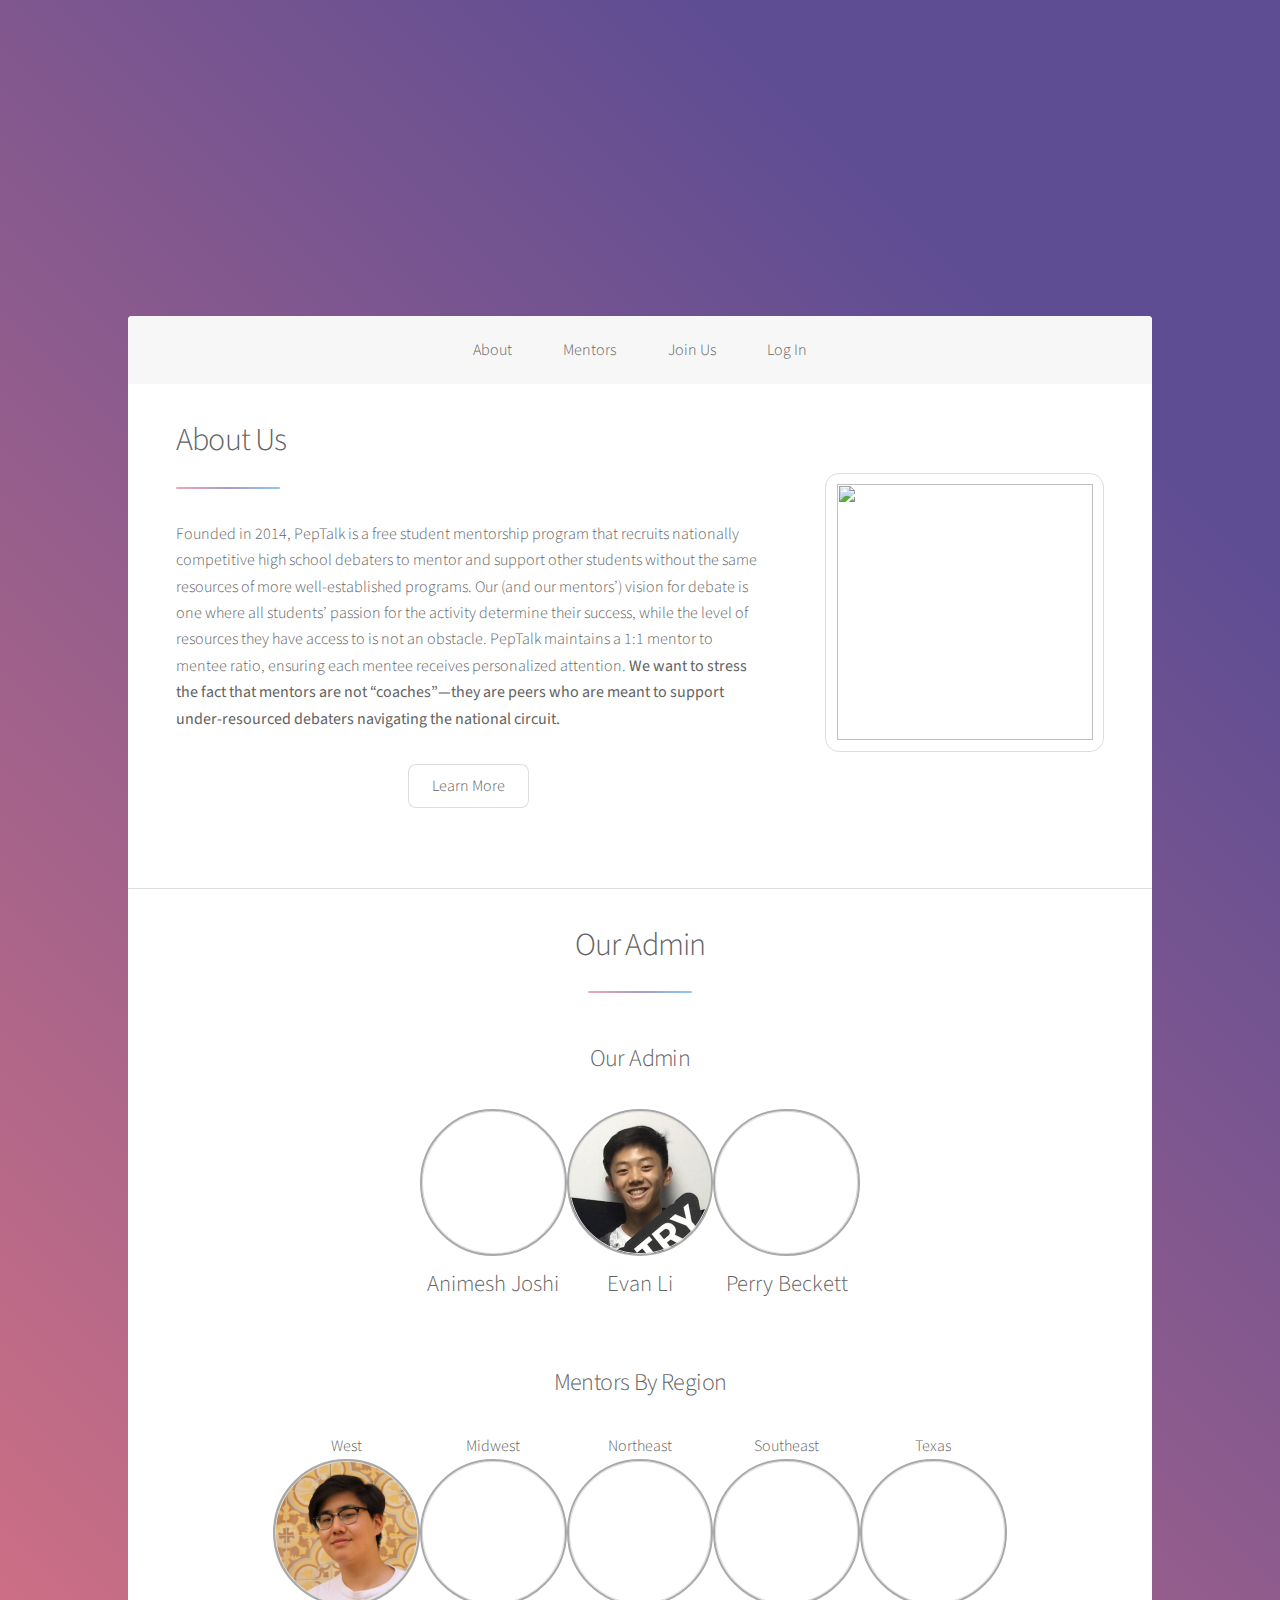
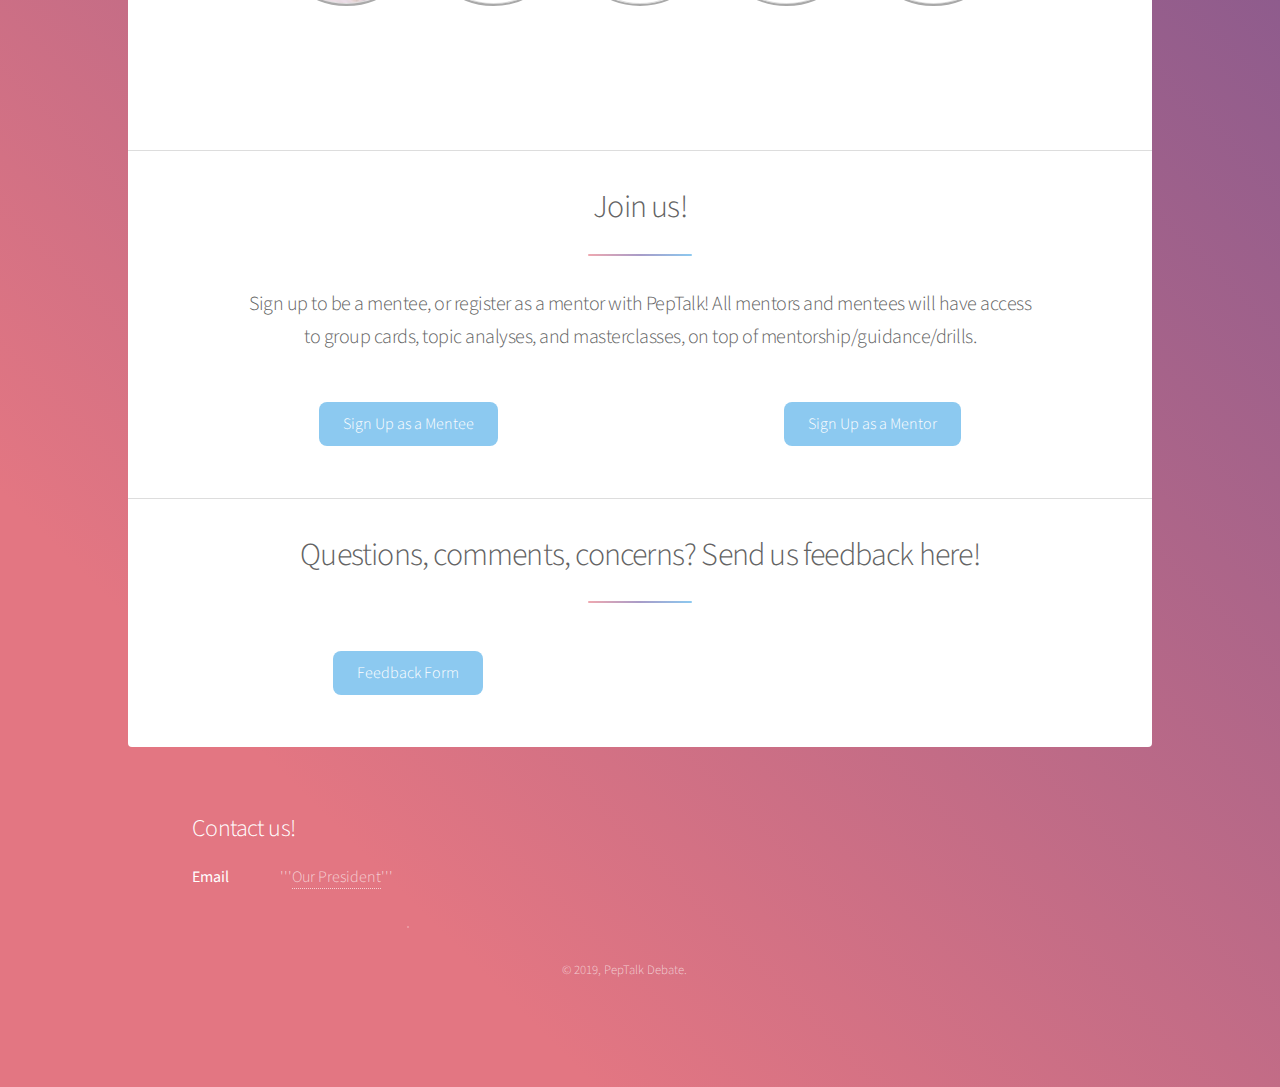
==== commit b9e9b61e: "Update index.html" ====
--- a/index.html
+++ b/index.html
@@ -817,7 +817,7 @@
 							<h2>Contact us!</h2>
 							<dl class="alt">
 								<dt>Email</dt>
-								<dd><a href="#">animeshjoshi9@gmail.com</a></dd>
+								<dd>'''<a href="mailto: animeshjoshi9@gmail.com">Our President</a>'''</dd>
 							</dl>
 							<ul class="icons">
 								<li><a href="https://www.facebook.com/PepTalkDebate/" class="icon fa-facebook alt"><span class="label">Facebook</span></a></li>
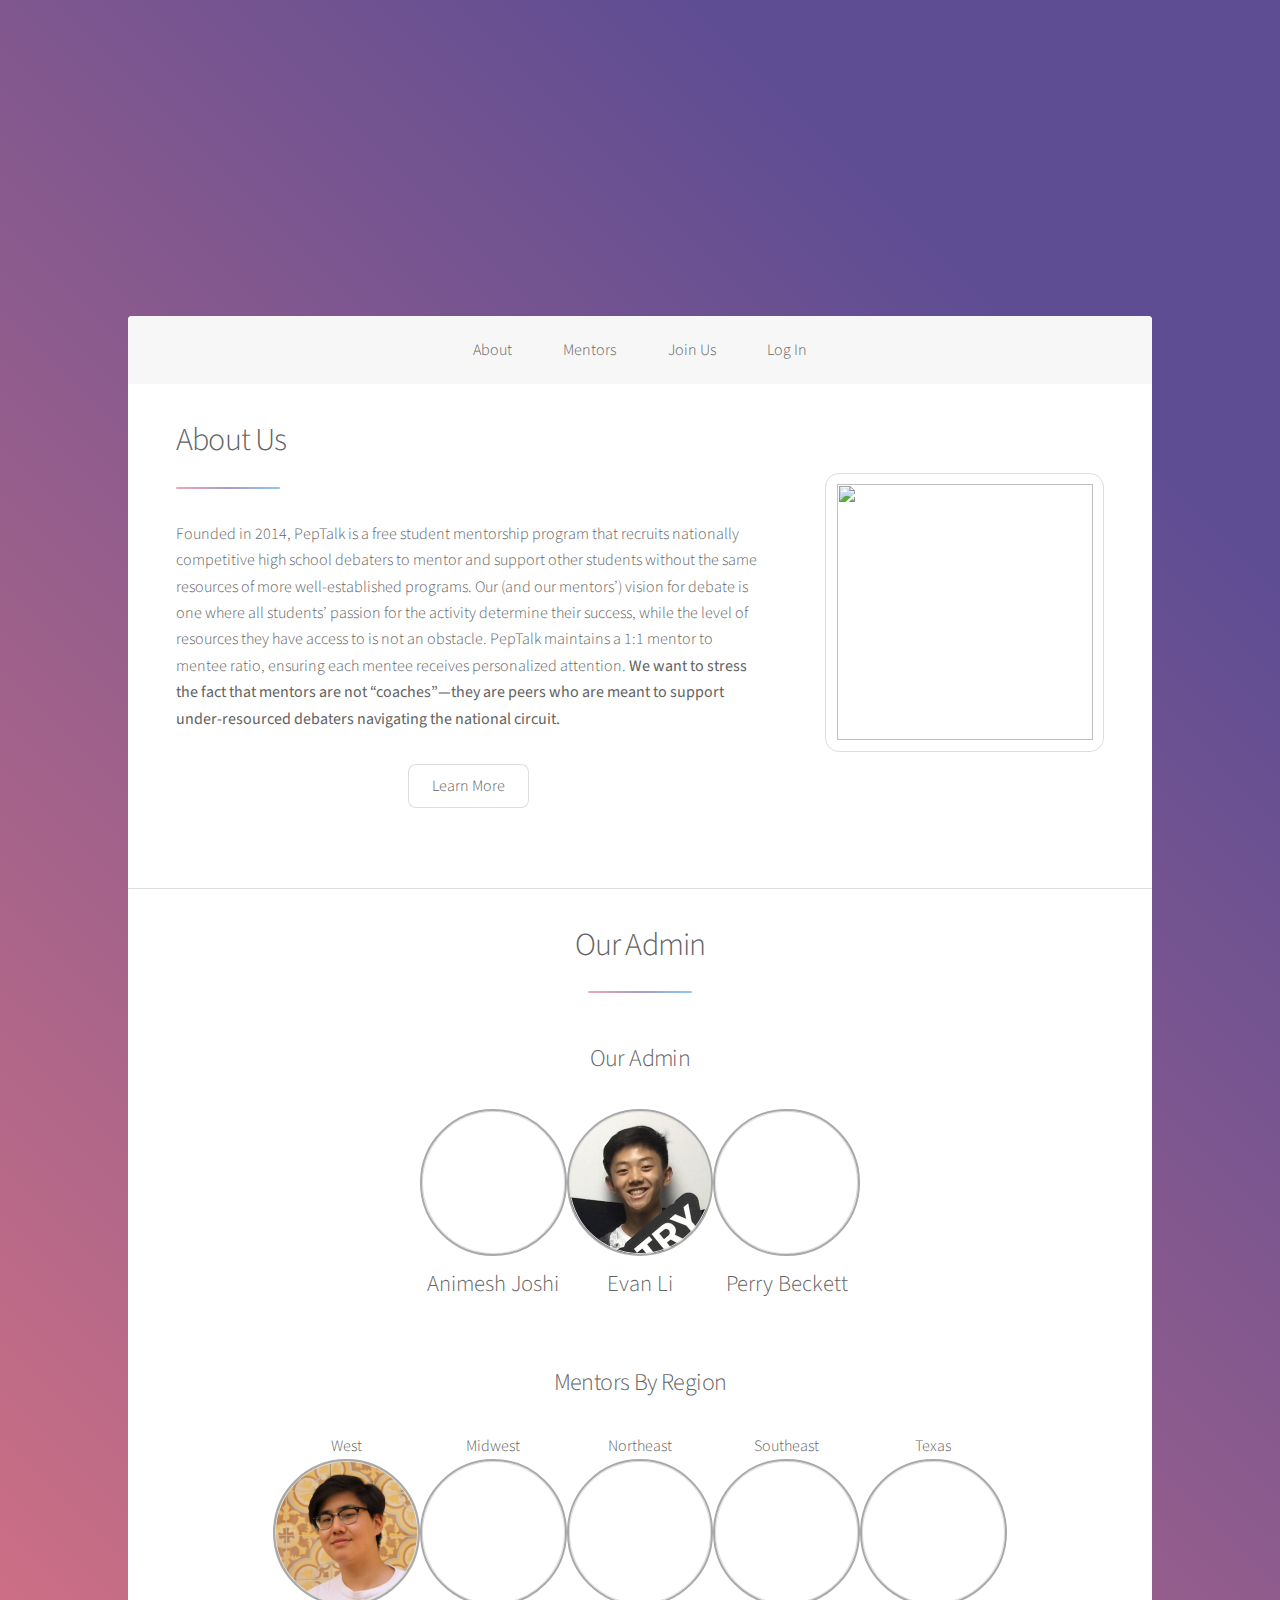
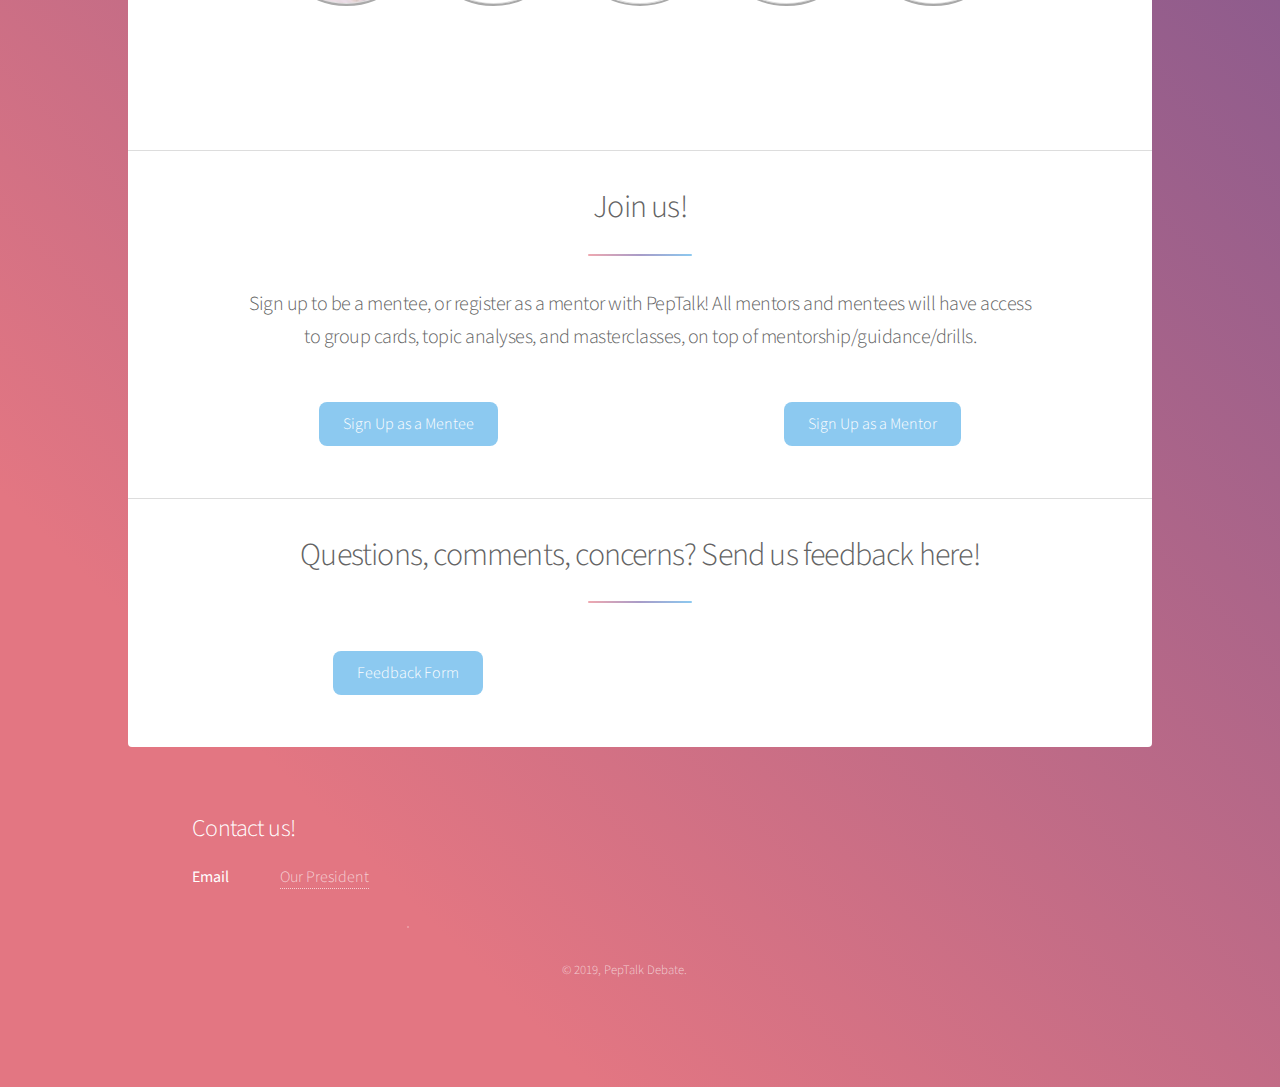
==== commit 858abfc9: "Update index.html" ====
--- a/index.html
+++ b/index.html
@@ -817,7 +817,7 @@
 							<h2>Contact us!</h2>
 							<dl class="alt">
 								<dt>Email</dt>
-								<dd>'''<a href="mailto: animeshjoshi9@gmail.com">Our President</a>'''</dd>
+								<dd><a href="mailto: animeshjoshi9@gmail.com">Our President</a></dd>
 							</dl>
 							<ul class="icons">
 								<li><a href="https://www.facebook.com/PepTalkDebate/" class="icon fa-facebook alt"><span class="label">Facebook</span></a></li>
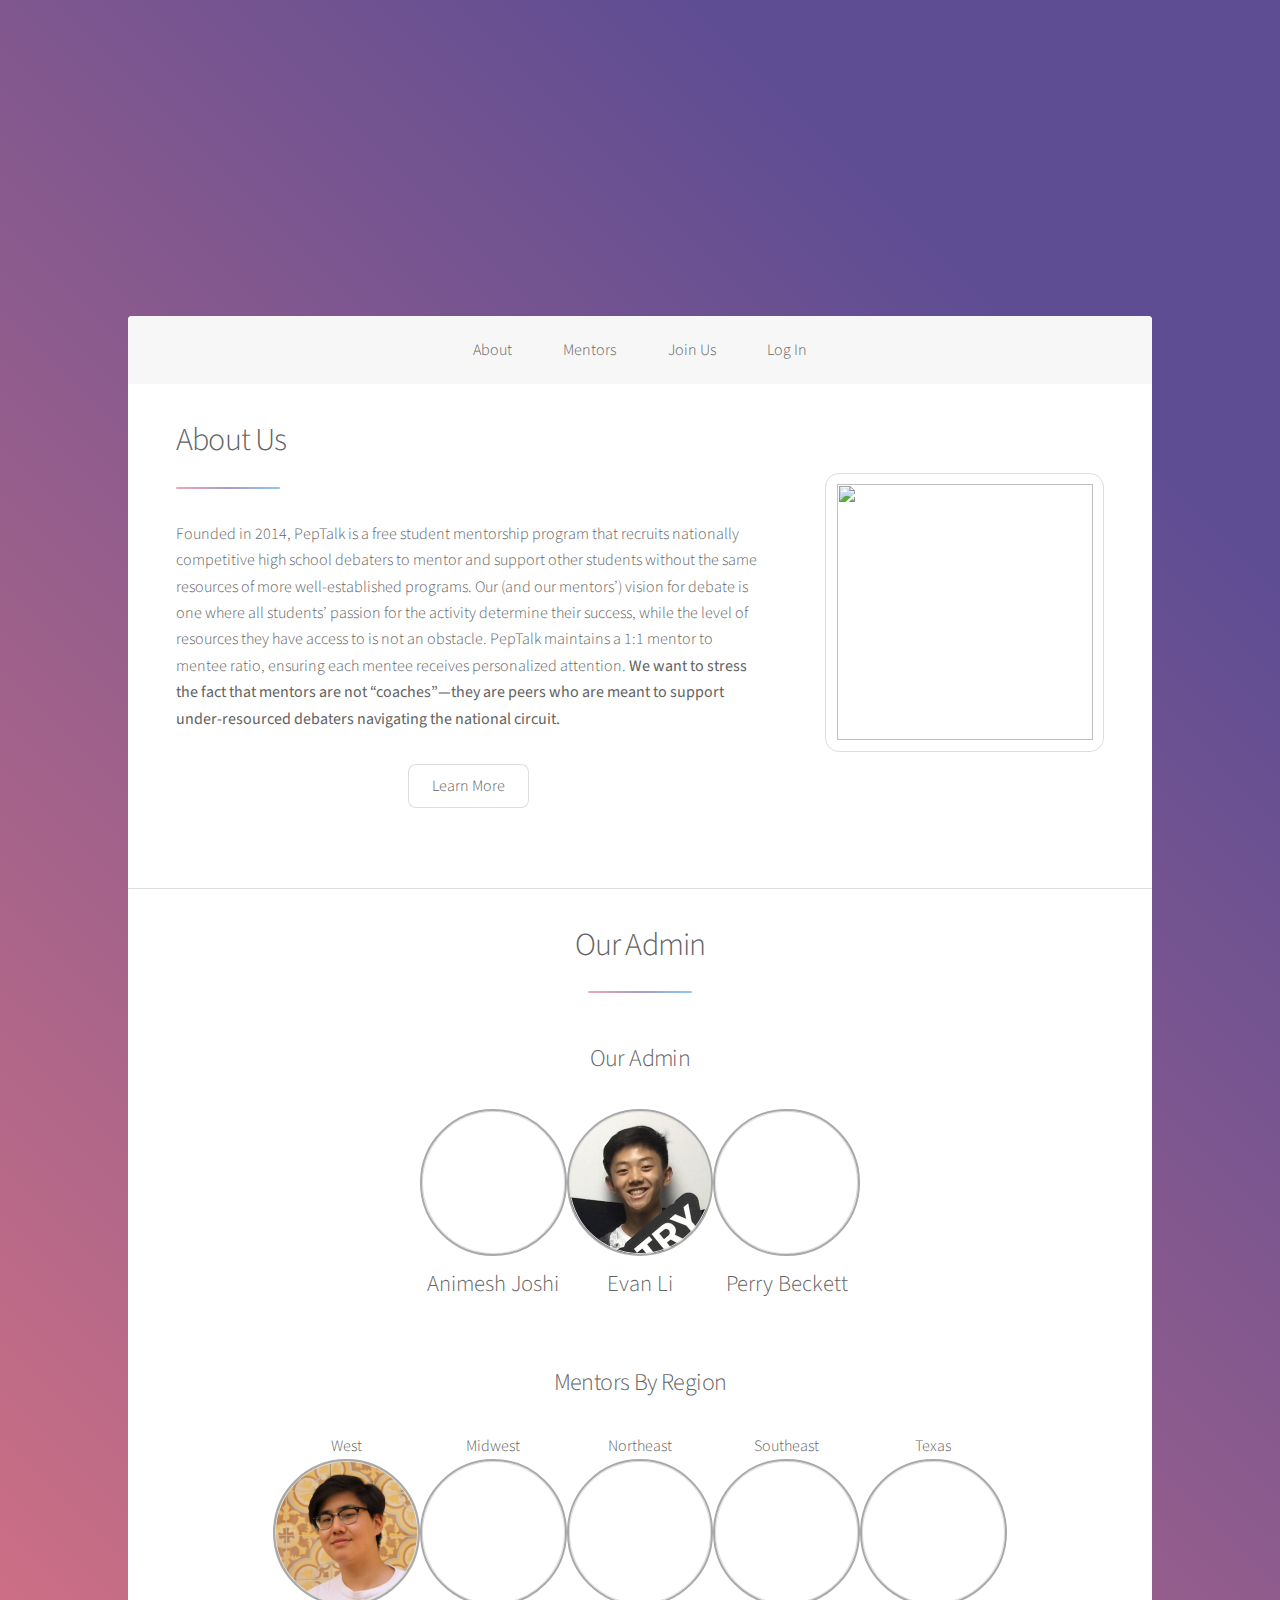
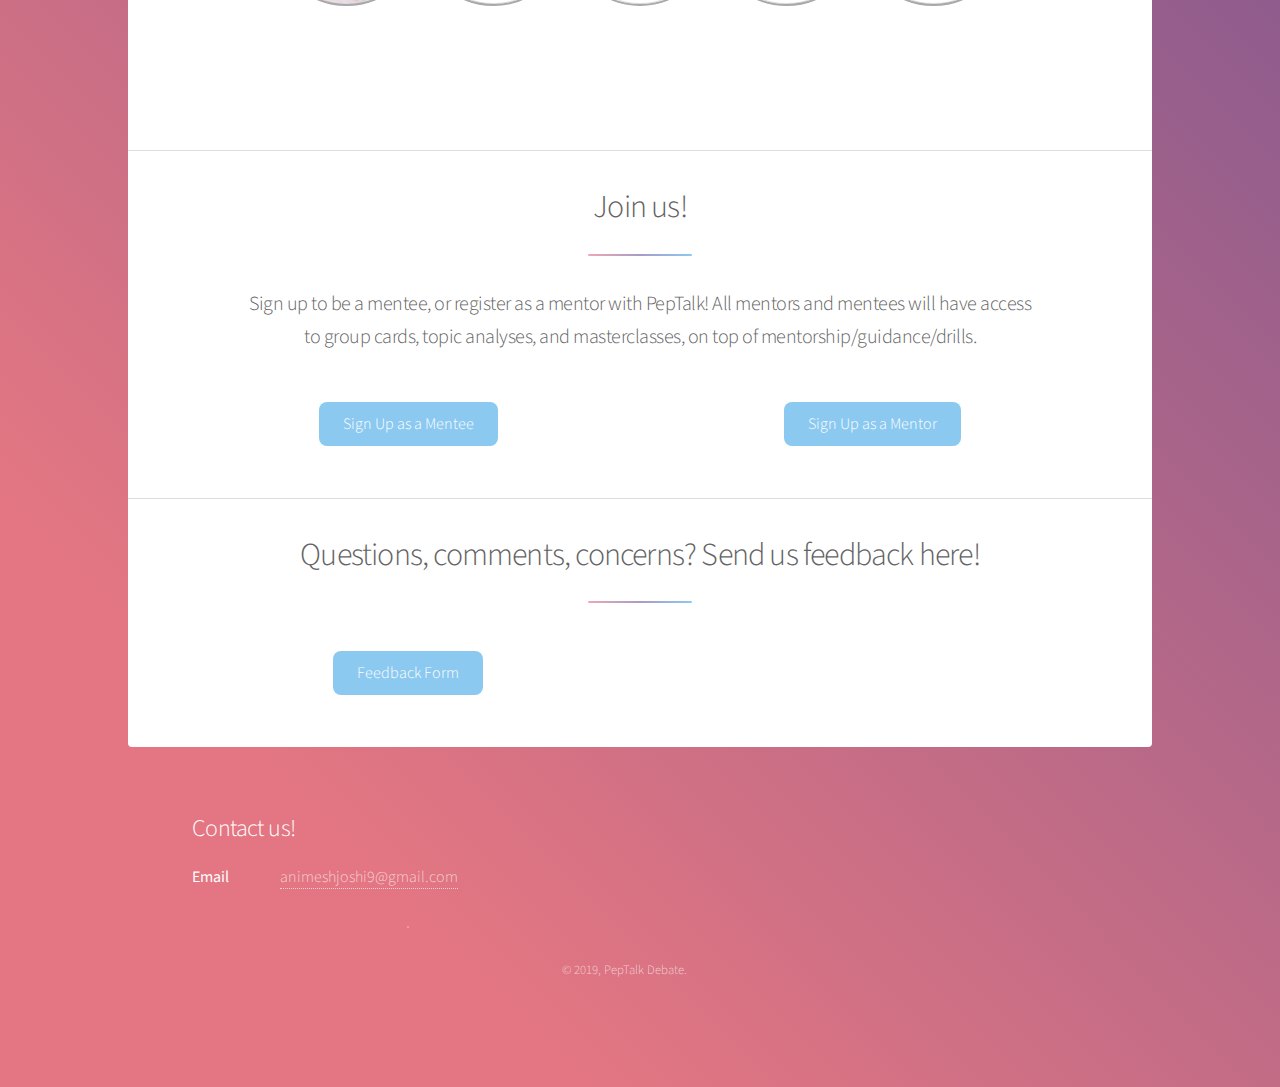
==== commit b6c9e442: "Update index.html" ====
--- a/index.html
+++ b/index.html
@@ -817,7 +817,7 @@
 							<h2>Contact us!</h2>
 							<dl class="alt">
 								<dt>Email</dt>
-								<dd><a href="mailto: animeshjoshi9@gmail.com">Our President</a></dd>
+								<dd><a href="mailto: animeshjoshi9@gmail.com">animeshjoshi9@gmail.com</a></dd>
 							</dl>
 							<ul class="icons">
 								<li><a href="https://www.facebook.com/PepTalkDebate/" class="icon fa-facebook alt"><span class="label">Facebook</span></a></li>
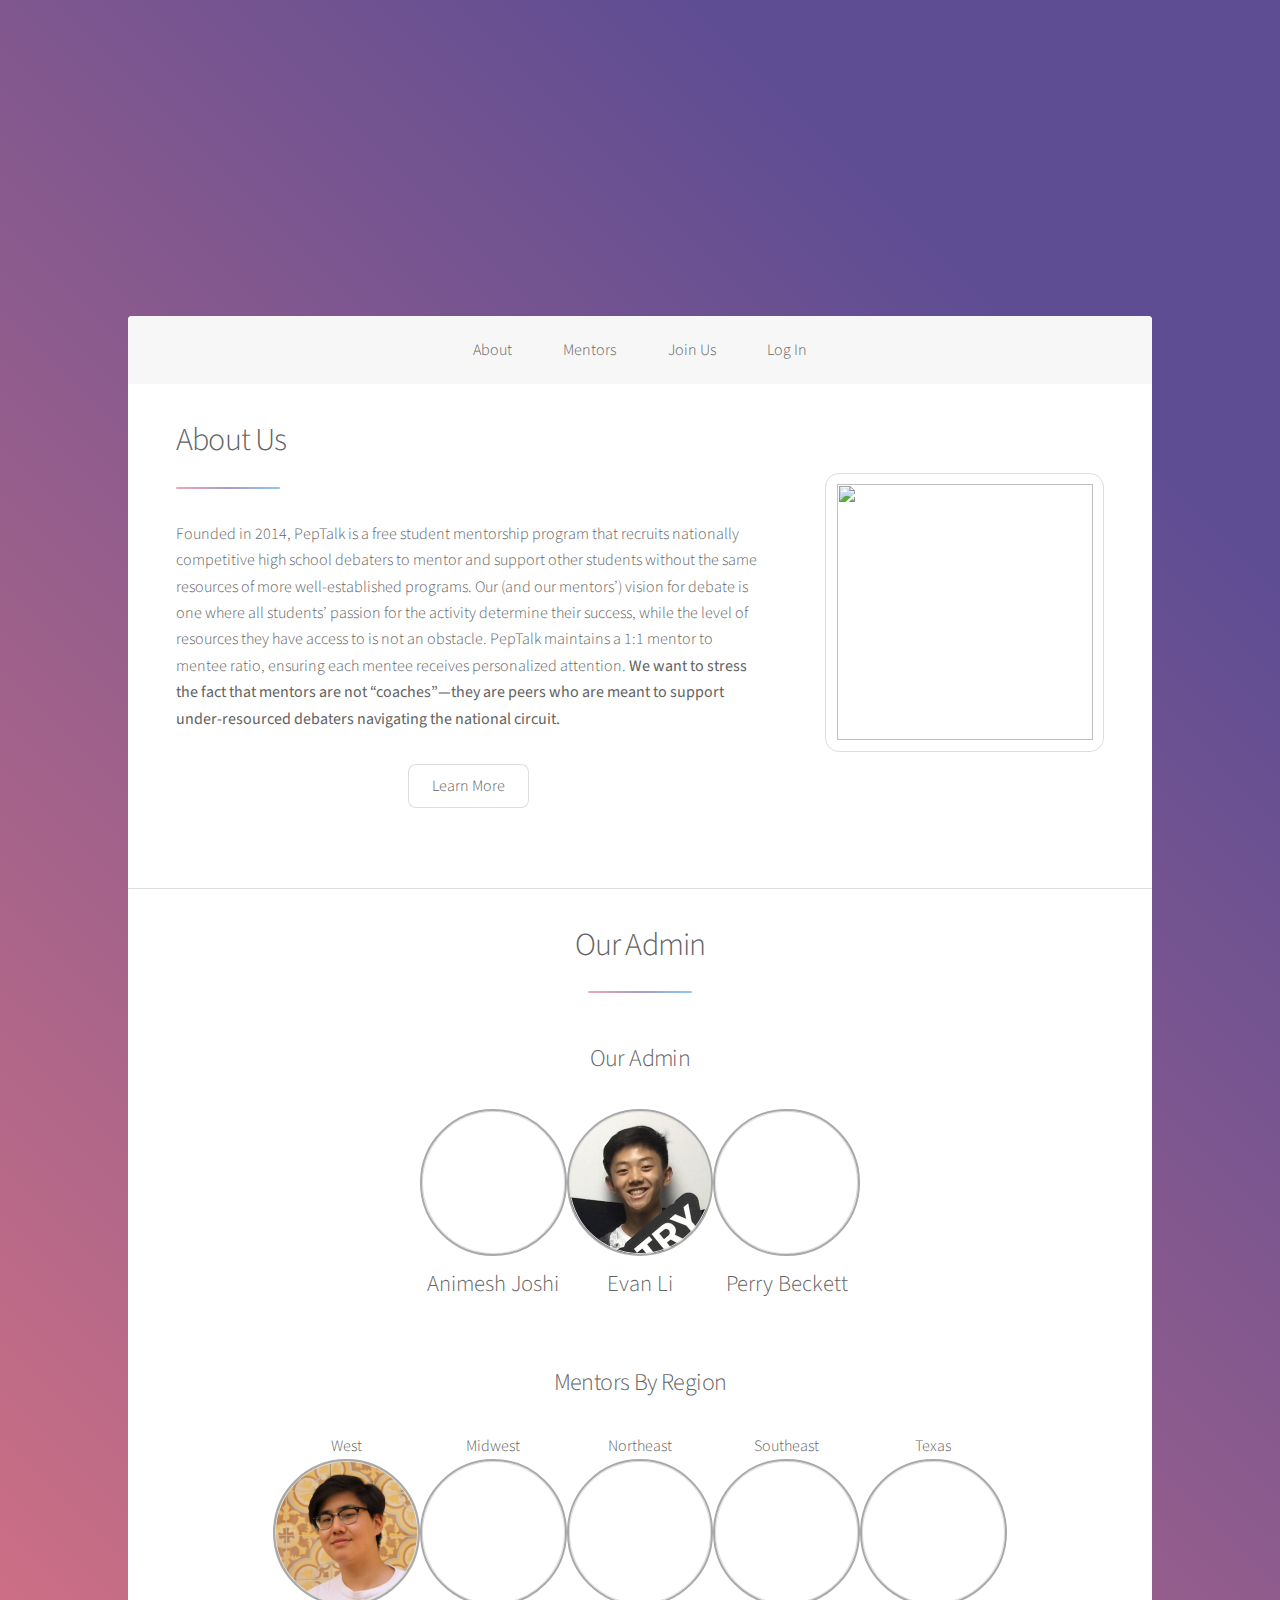
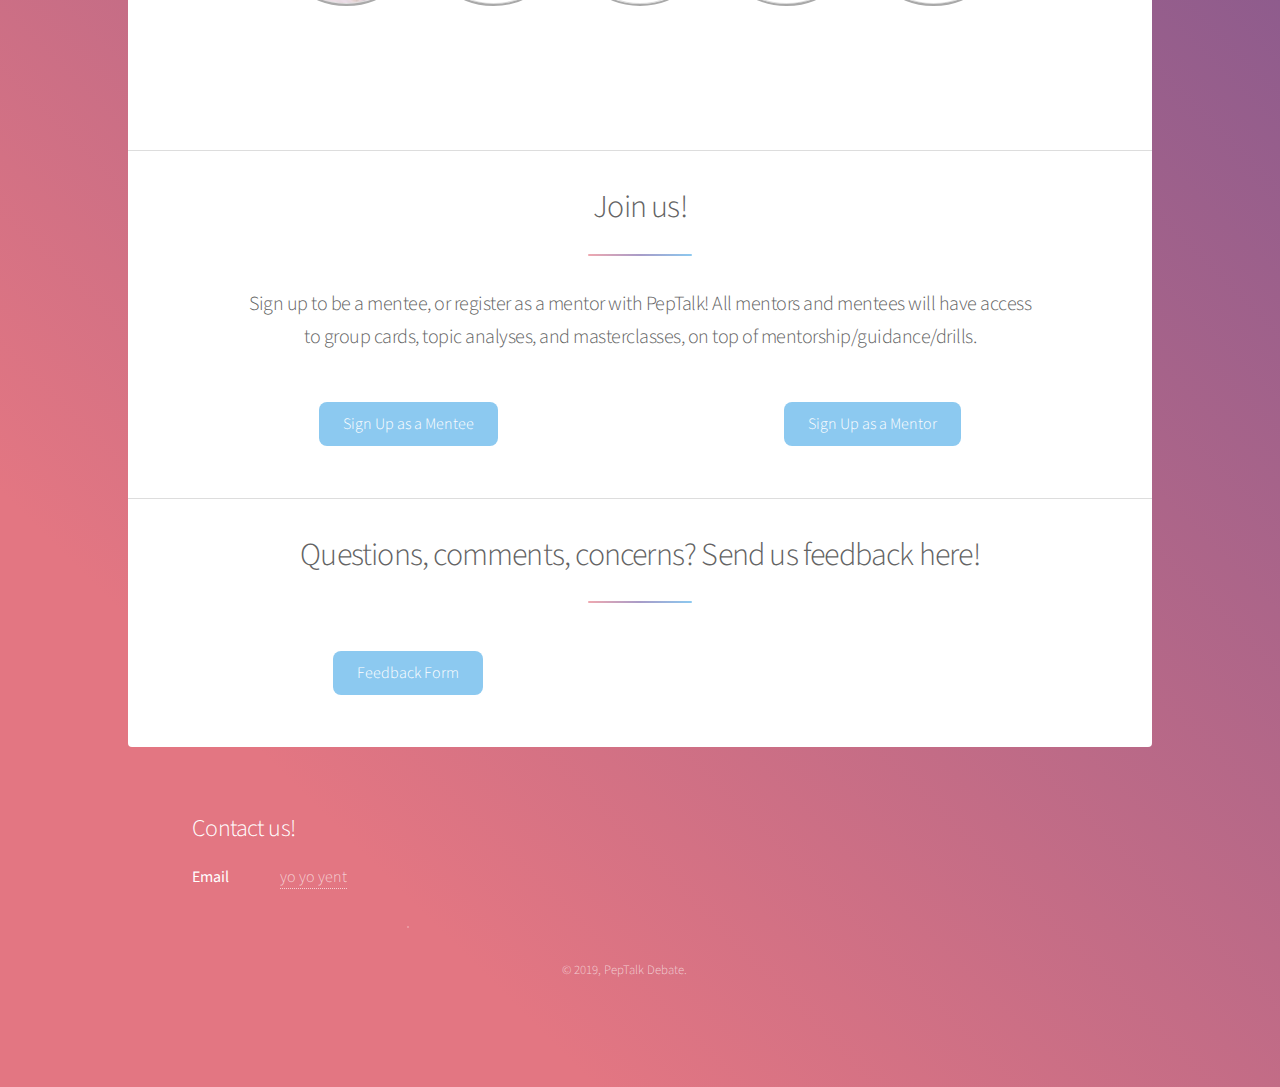
==== commit fa6720b3: "Update index.html" ====
--- a/index.html
+++ b/index.html
@@ -817,7 +817,7 @@
 							<h2>Contact us!</h2>
 							<dl class="alt">
 								<dt>Email</dt>
-								<dd><a href="mailto: animeshjoshi9@gmail.com">animeshjoshi9@gmail.com</a></dd>
+								<dd><a href="mailto: animeshjoshi9@gmail.com">yo yo yent</a></dd>
 							</dl>
 							<ul class="icons">
 								<li><a href="https://www.facebook.com/PepTalkDebate/" class="icon fa-facebook alt"><span class="label">Facebook</span></a></li>
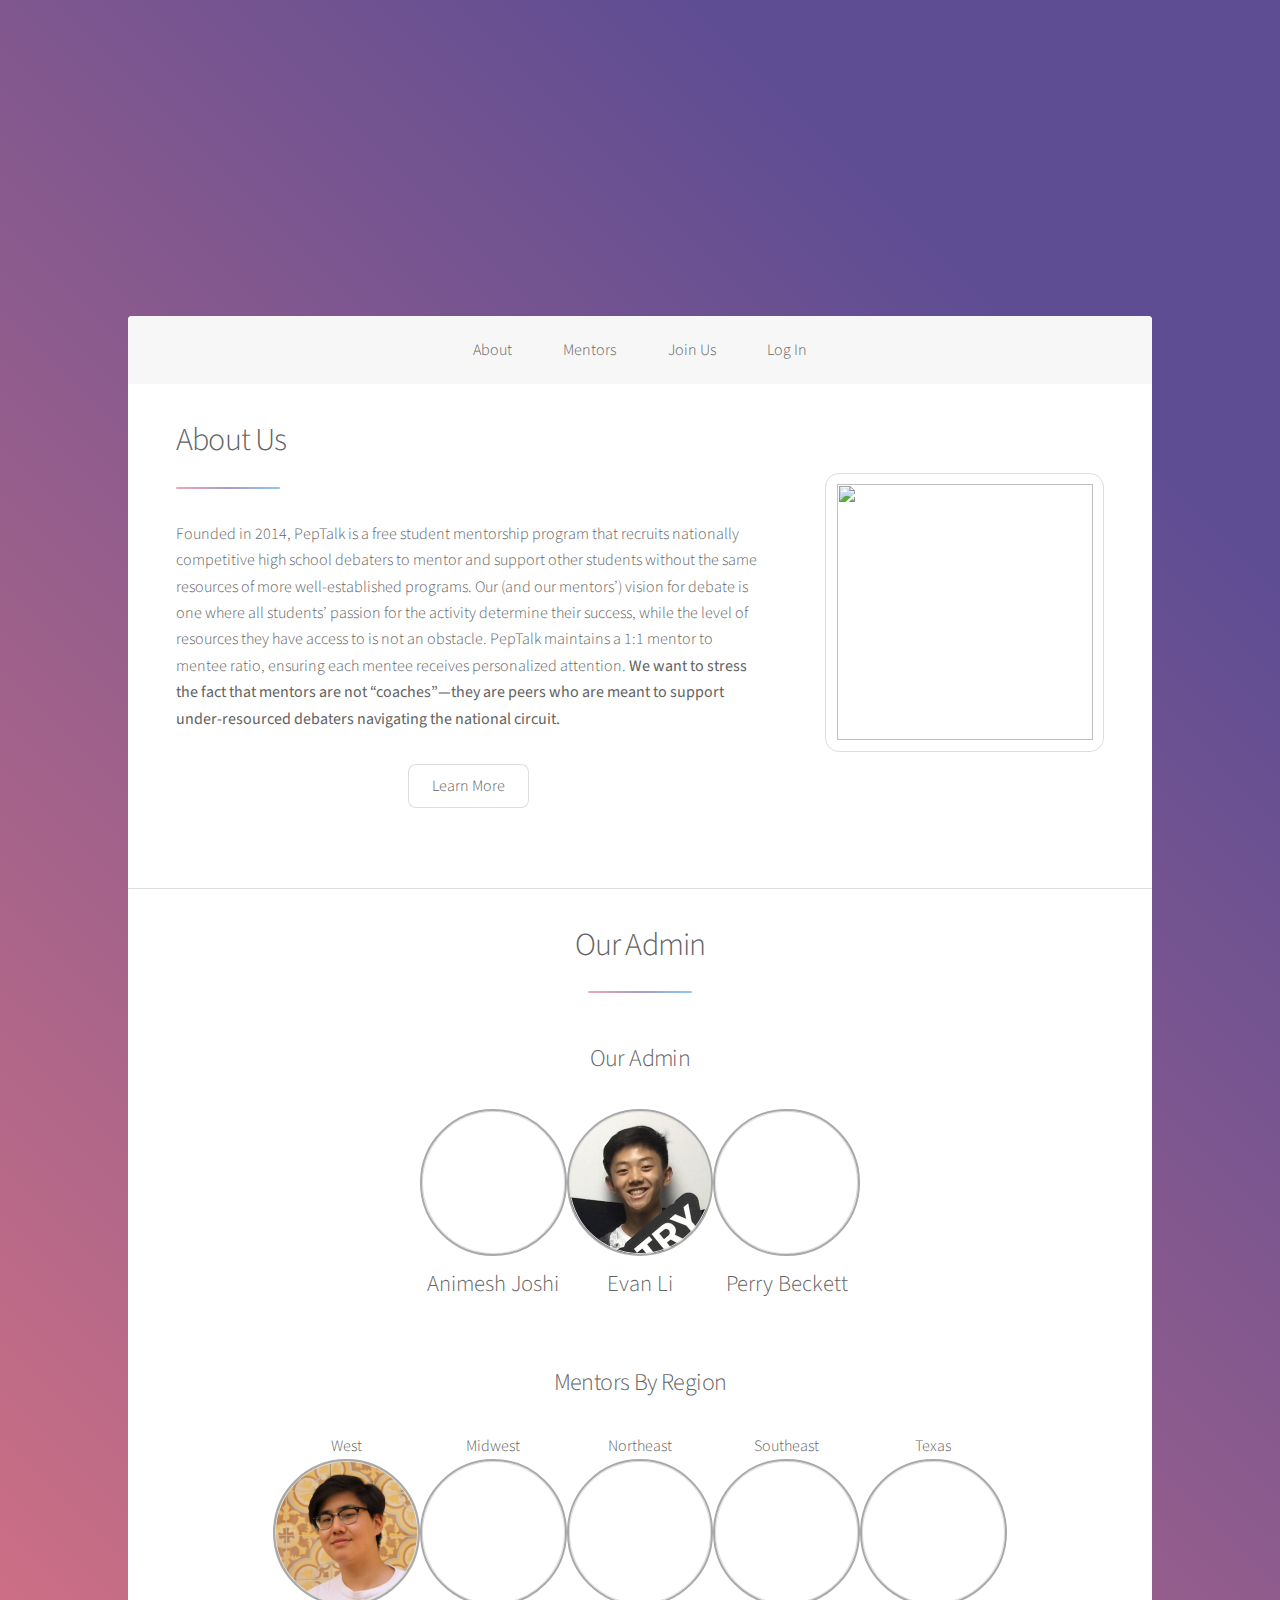
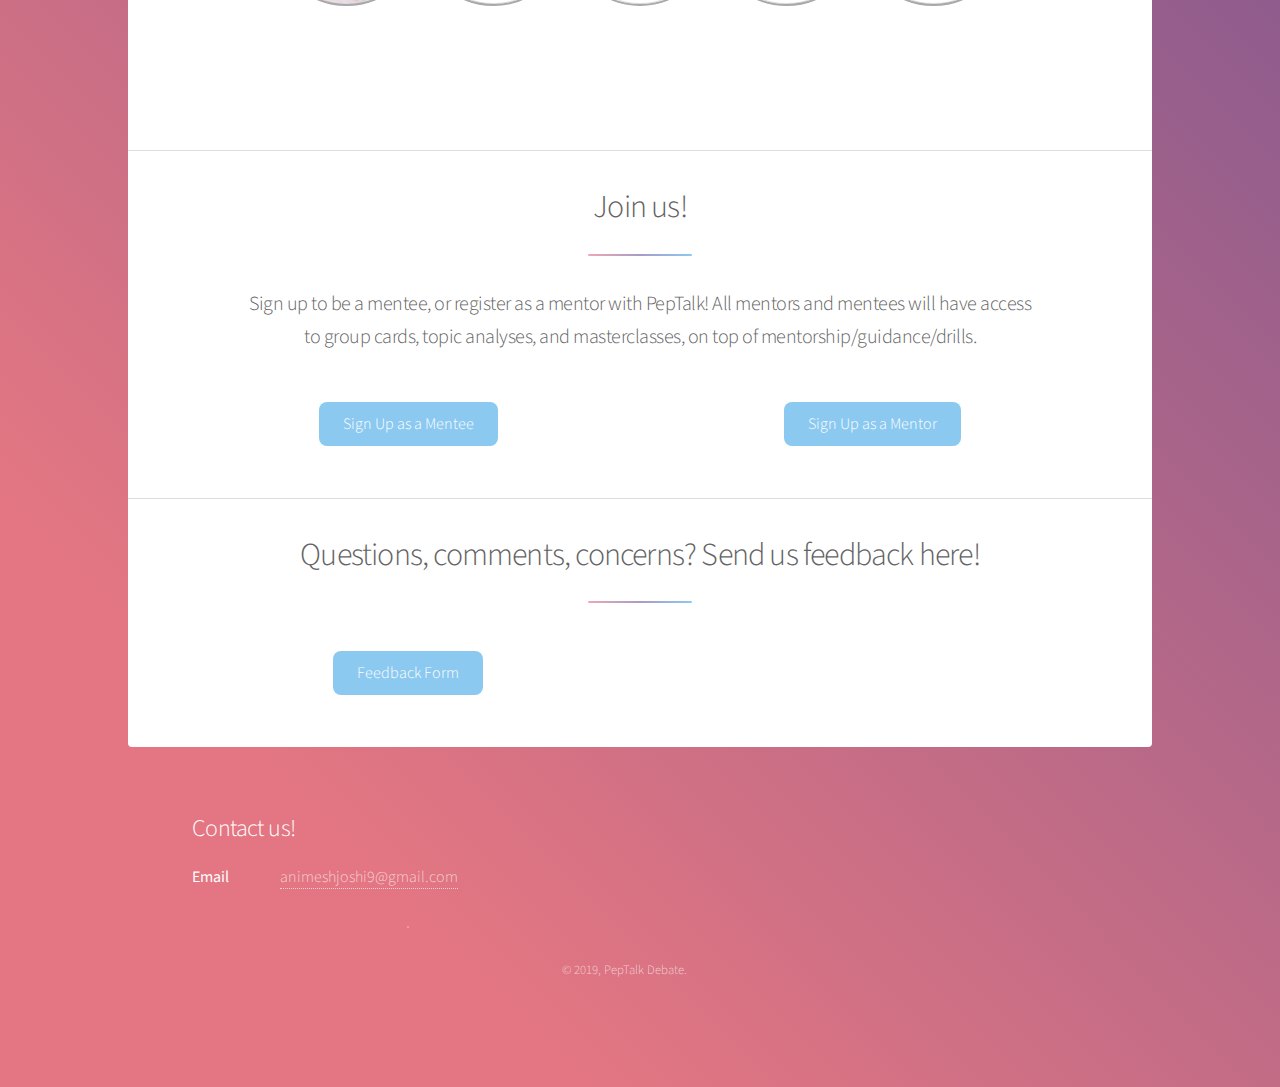
==== commit 5bff5f9f: "Update index.html" ====
--- a/index.html
+++ b/index.html
@@ -817,7 +817,7 @@
 							<h2>Contact us!</h2>
 							<dl class="alt">
 								<dt>Email</dt>
-								<dd><a href="mailto: animeshjoshi9@gmail.com">yo yo yent</a></dd>
+								<dd><a href="mailto: animeshjoshi9@gmail.com">animeshjoshi9@gmail.com</a></dd>
 							</dl>
 							<ul class="icons">
 								<li><a href="https://www.facebook.com/PepTalkDebate/" class="icon fa-facebook alt"><span class="label">Facebook</span></a></li>
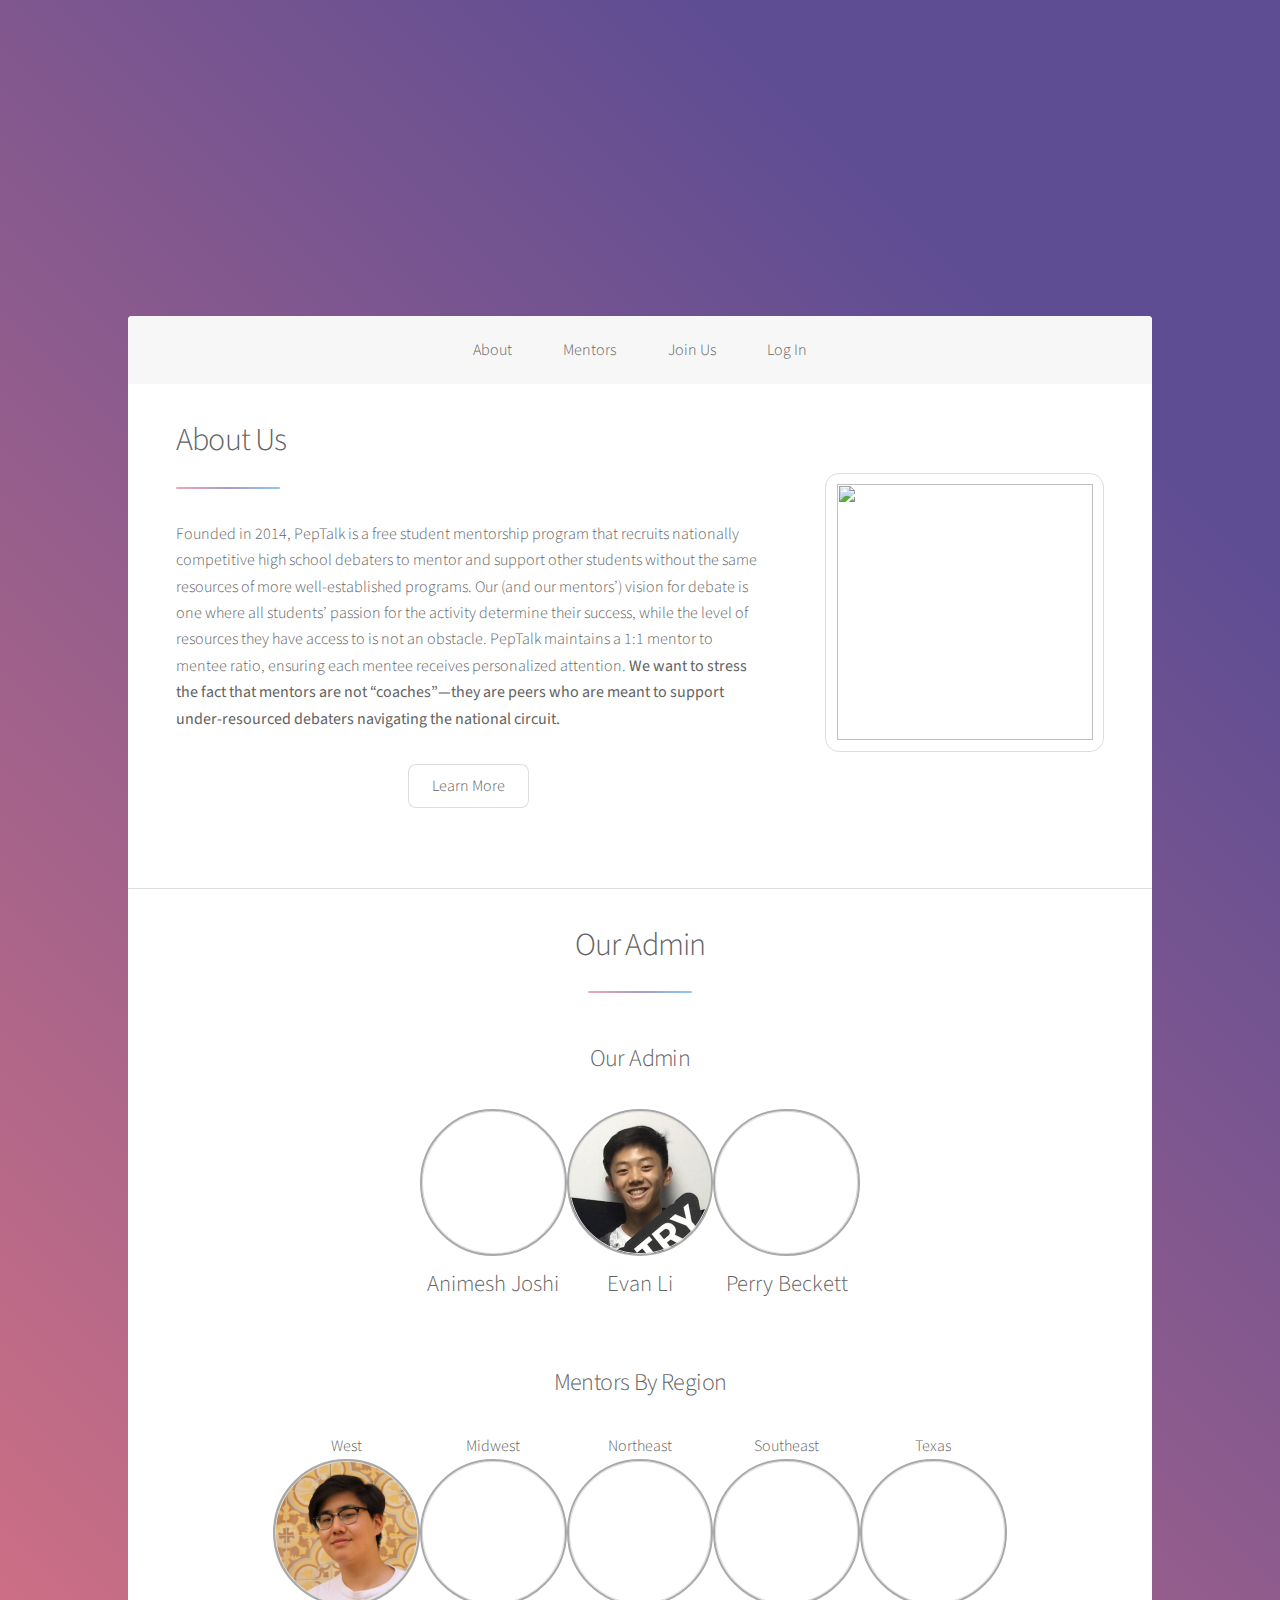
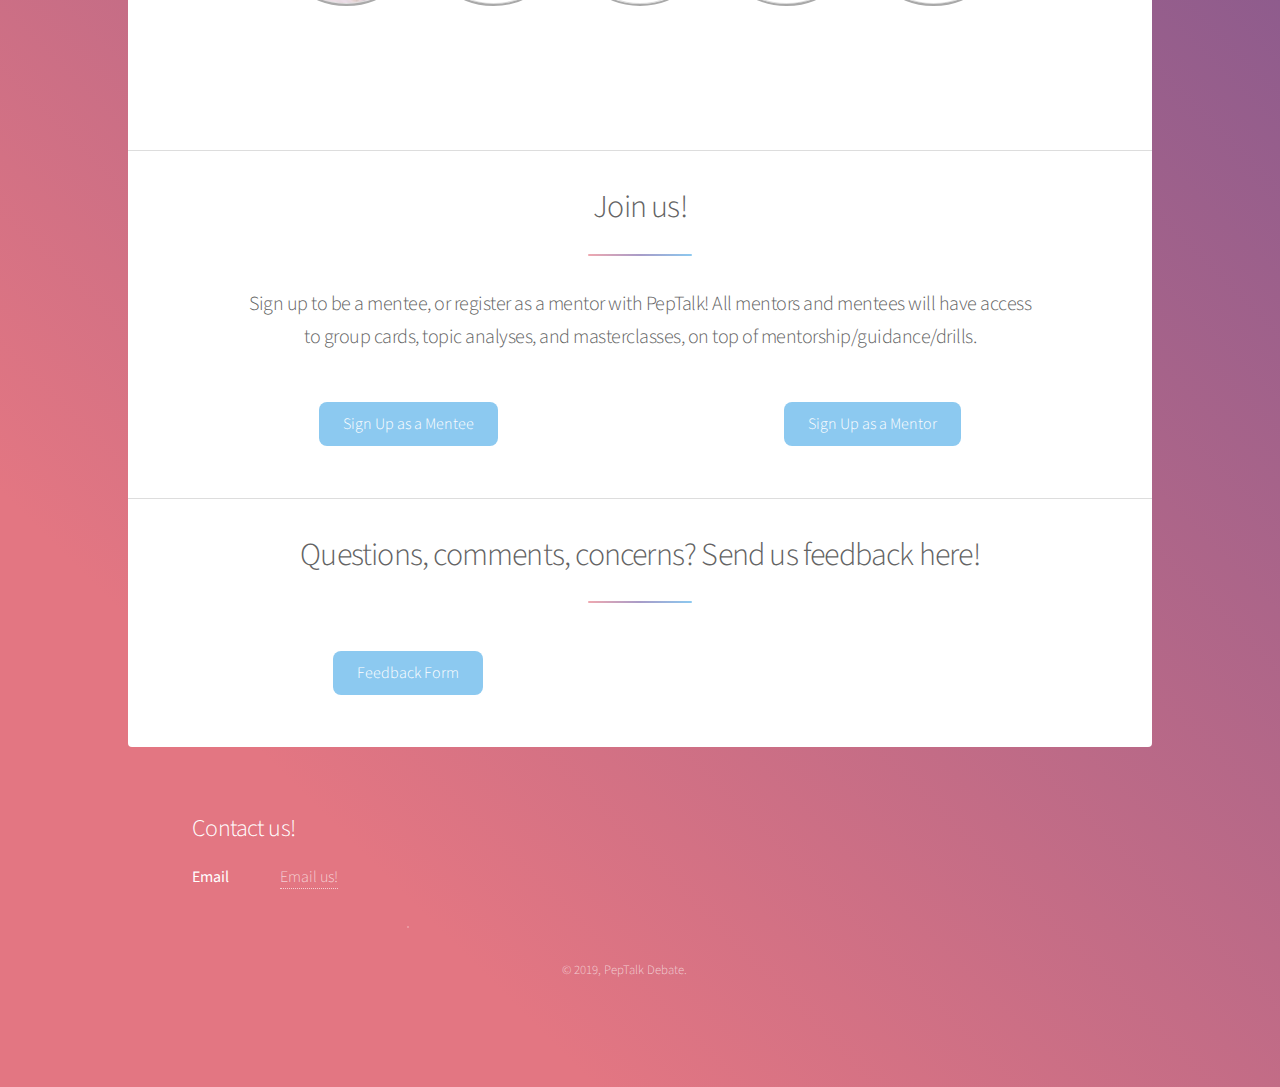
==== commit 469b646d: "Update index.html" ====
--- a/index.html
+++ b/index.html
@@ -817,7 +817,7 @@
 							<h2>Contact us!</h2>
 							<dl class="alt">
 								<dt>Email</dt>
-								<dd><a href="mailto: animeshjoshi9@gmail.com">animeshjoshi9@gmail.com</a></dd>
+								<dd><a href="mailto: animeshjoshi9@gmail.com">Email us!</a></dd>
 							</dl>
 							<ul class="icons">
 								<li><a href="https://www.facebook.com/PepTalkDebate/" class="icon fa-facebook alt"><span class="label">Facebook</span></a></li>
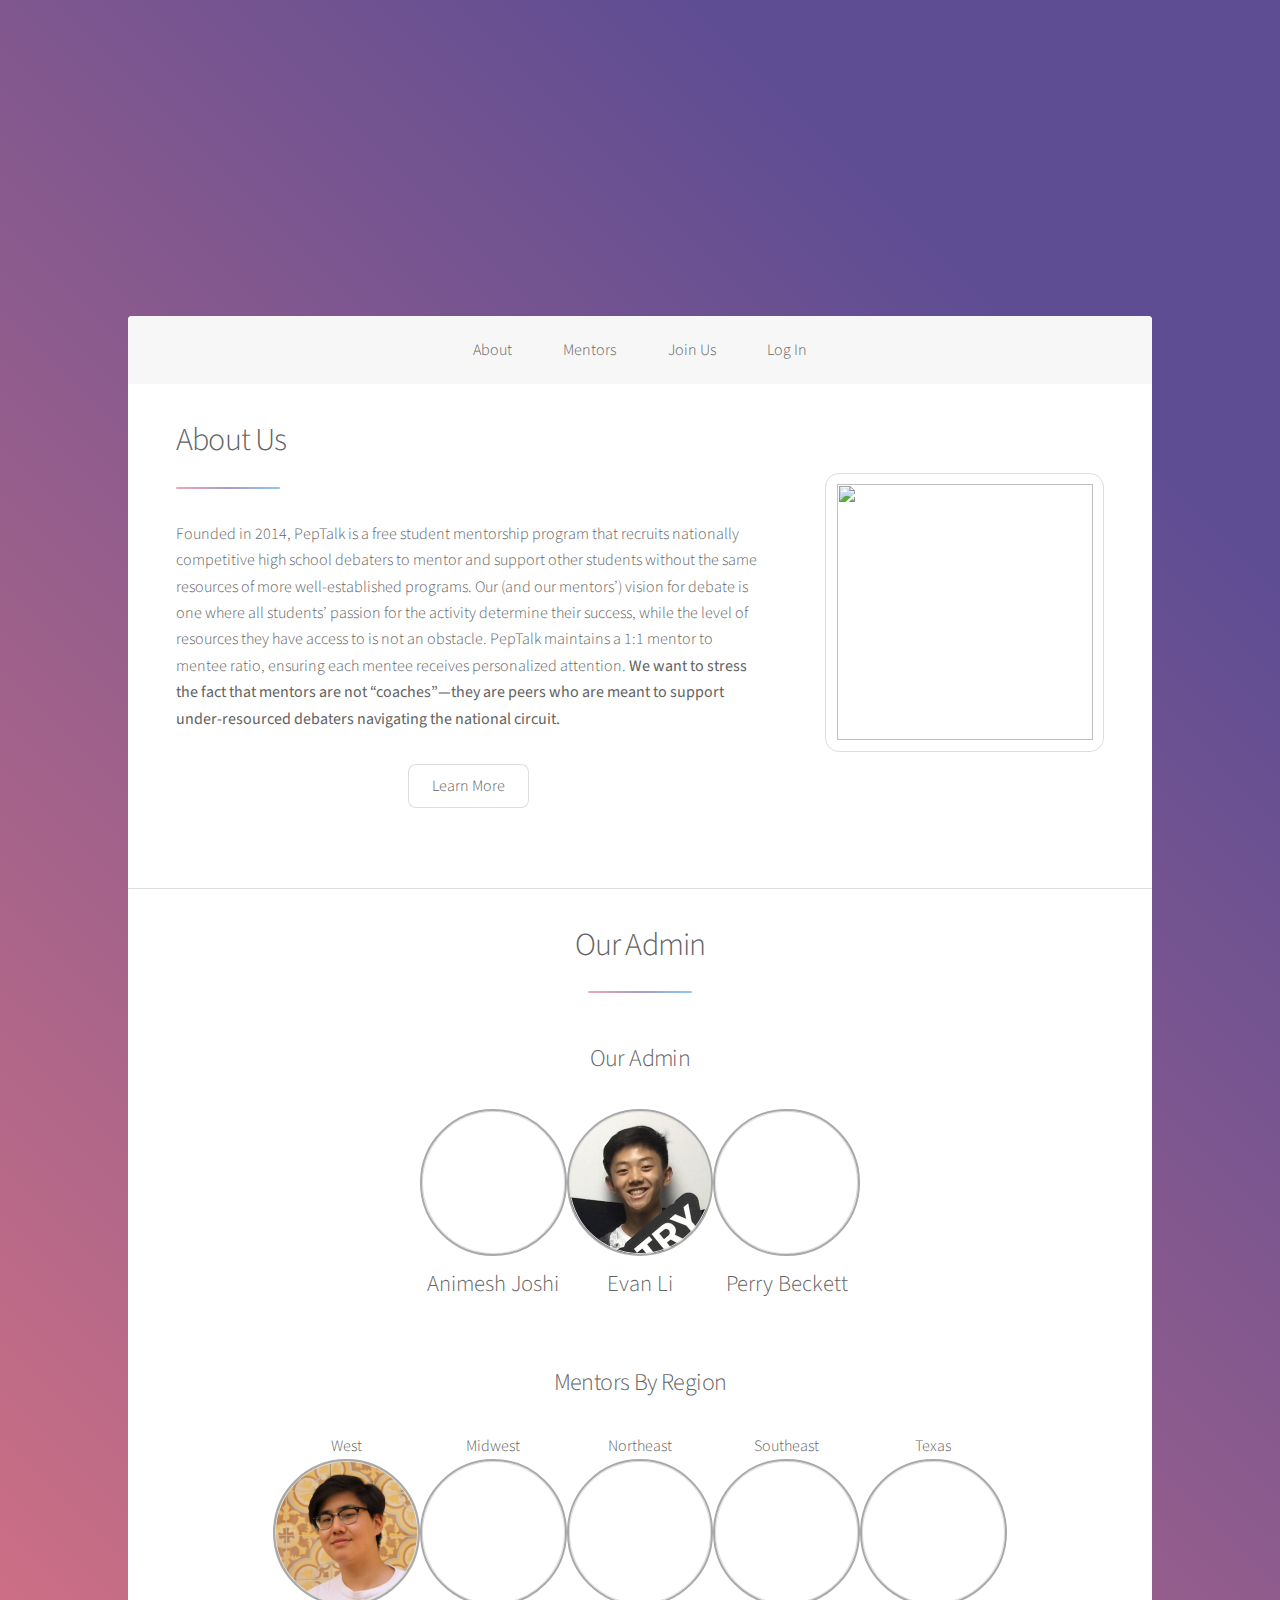
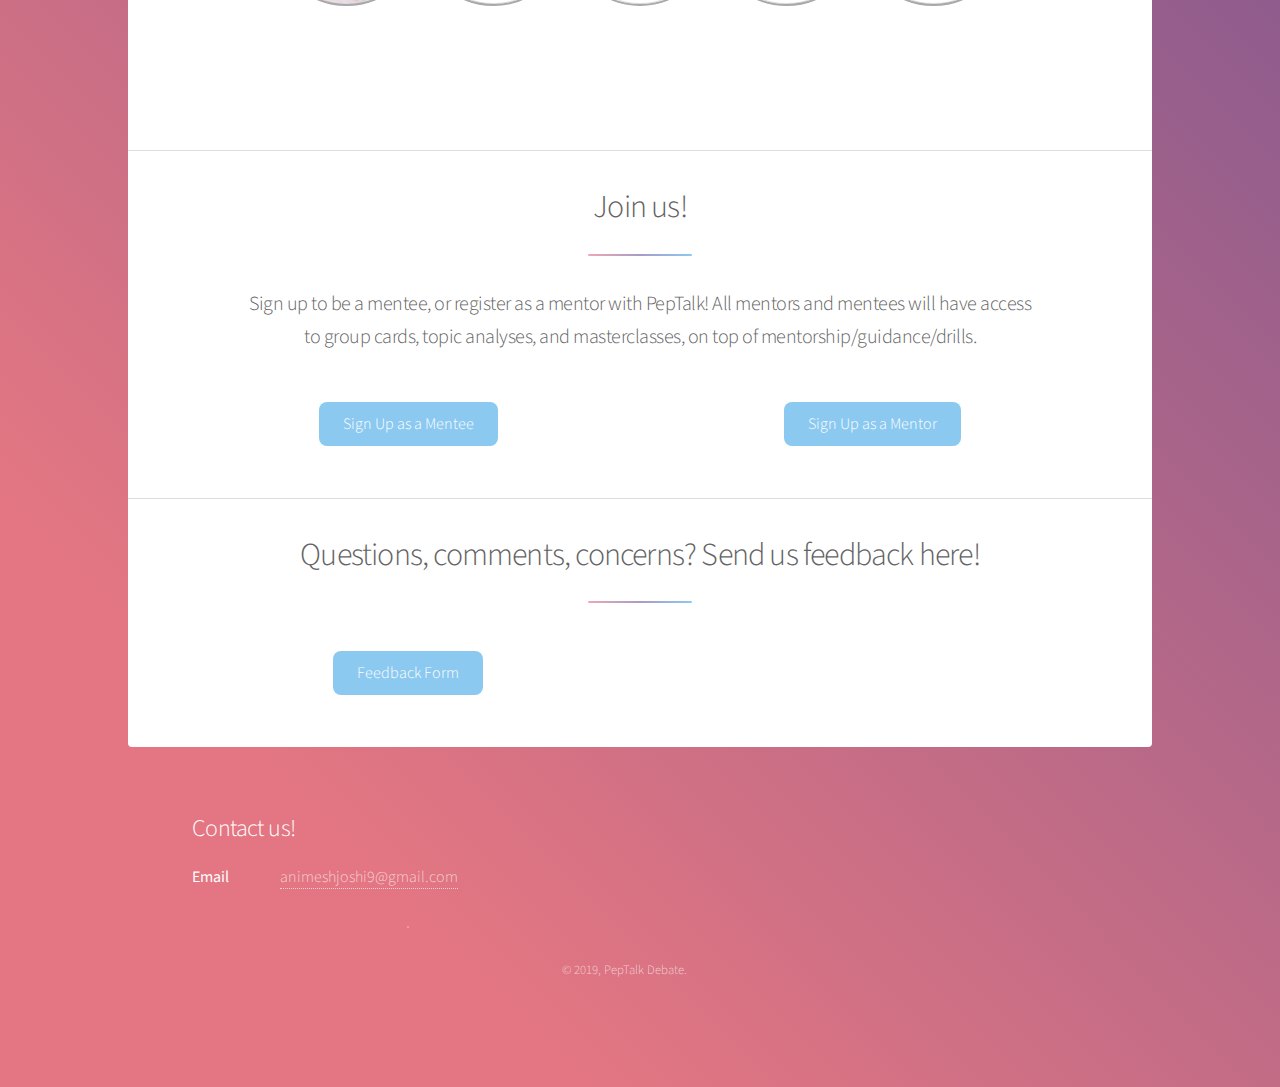
==== commit fb35b01d: "Update index.html" ====
--- a/index.html
+++ b/index.html
@@ -817,7 +817,7 @@
 							<h2>Contact us!</h2>
 							<dl class="alt">
 								<dt>Email</dt>
-								<dd><a href="mailto: animeshjoshi9@gmail.com">Email us!</a></dd>
+								<dd><a href="mailto: animeshjoshi9@gmail.com">animeshjoshi9@gmail.com</a></dd>
 							</dl>
 							<ul class="icons">
 								<li><a href="https://www.facebook.com/PepTalkDebate/" class="icon fa-facebook alt"><span class="label">Facebook</span></a></li>
